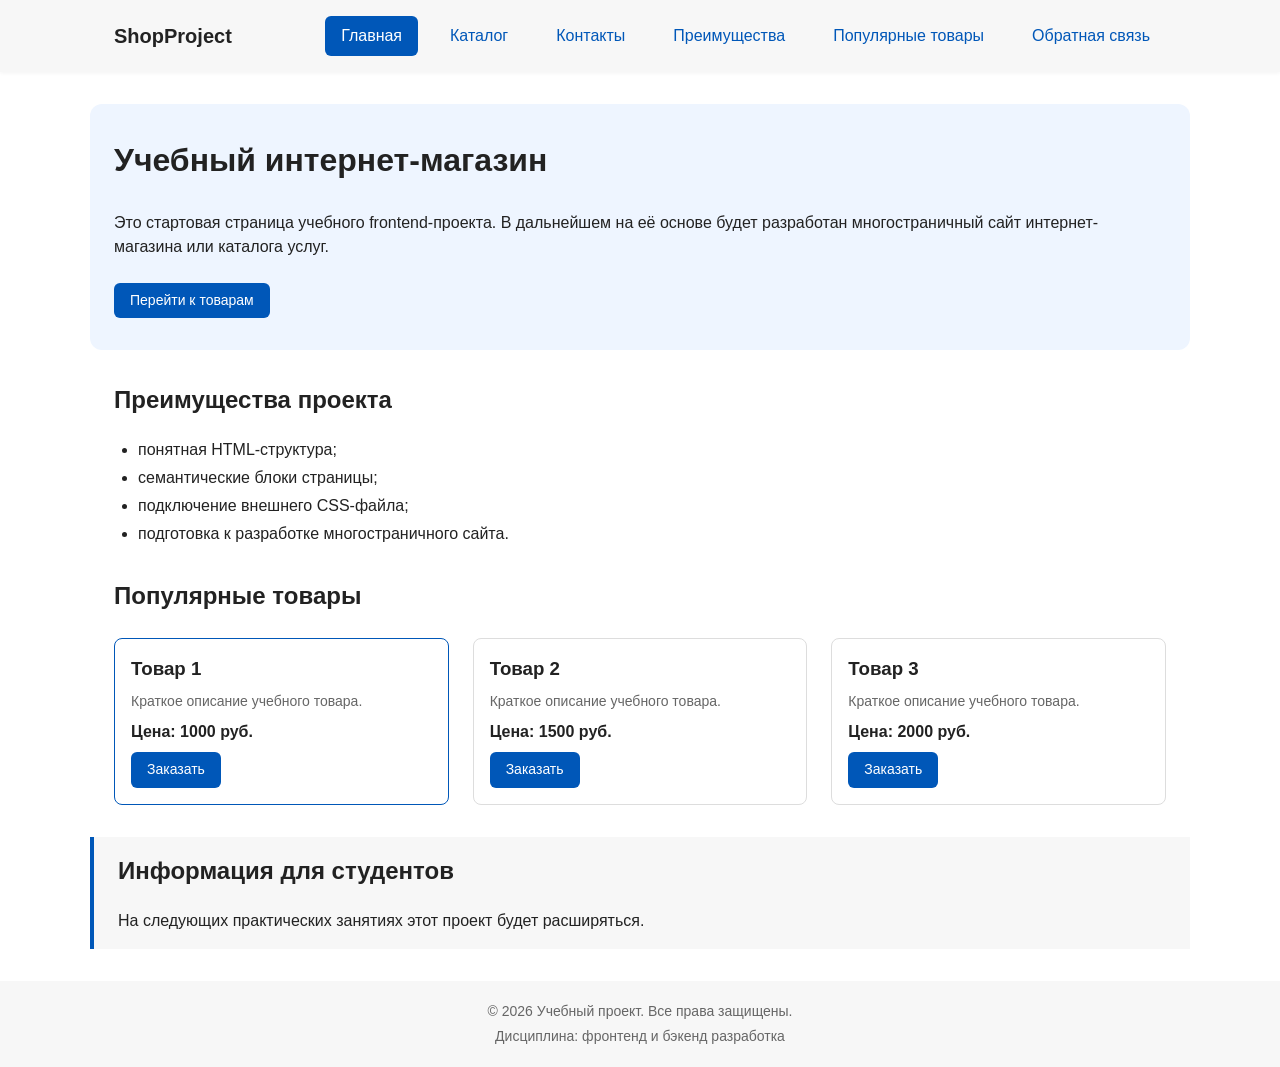
==== index.html @ bf5d5301 "refactor: apply BEM naming to CSS classes" ====
<!DOCTYPE html>
<html lang="ru">
<head>
  <meta charset="UTF-8">
  <meta name="viewport" content="width=device-width, initial-scale=1.0">
  <meta name="description" content="Учебный интернет-магазин: популярные товары, преимущества, контакты.">
  <title>ShopProject — Учебный интернет-магазин</title>
  <link rel="stylesheet" href="css/style.css">
  <script src="js/main.js" defer></script>
</head>
<body>

  <header class="site-header">
    <div class="site-header__inner">
      <a class="site-header__logo" href="index.html">ShopProject</a>
      <nav class="site-nav" aria-label="Основная навигация">
        <ul class="site-nav__list">
          <li class="site-nav__item"><a class="site-nav__link site-nav__link--active" href="index.html">Главная</a></li>
          <li class="site-nav__item"><a class="site-nav__link" href="catalog.html">Каталог</a></li>
          <li class="site-nav__item"><a class="site-nav__link" href="contacts.html">Контакты</a></li>
          <li class="site-nav__item"><a class="site-nav__link" href="index.html#advantages">Преимущества</a></li>
          <li class="site-nav__item"><a class="site-nav__link" href="index.html#popular">Популярные товары</a></li>
          <li class="site-nav__item"><a class="site-nav__link" href="index.html#contacts">Обратная связь</a></li>
        </ul>
      </nav>
    </div>
  </header>

  <main>

    <section class="hero">
      <h1 class="hero__title">Учебный интернет-магазин</h1>
      <p class="hero__text">
        Это стартовая страница учебного frontend-проекта.
        В дальнейшем на её основе будет разработан многостраничный
        сайт интернет-магазина или каталога услуг.
      </p>
      <a class="button button--primary" href="#popular">Перейти к товарам</a>
    </section>

    <section class="section" id="advantages">
      <h2 class="section__title">Преимущества проекта</h2>
      <ul class="advantages-list">
        <li class="advantages-list__item">понятная HTML-структура;</li>
        <li class="advantages-list__item">семантические блоки страницы;</li>
        <li class="advantages-list__item">подключение внешнего CSS-файла;</li>
        <li class="advantages-list__item">подготовка к разработке многостраничного сайта.</li>
      </ul>
    </section>

    <section class="section" id="popular">
      <h2 class="section__title">Популярные товары</h2>

      <div class="products-grid">

        <article class="product-card product-card--featured">
          <h3 class="product-card__title">Товар 1</h3>
          <p class="product-card__description">Краткое описание учебного товара.</p>
          <p class="product-card__price">Цена: 1000 руб.</p>
          <button class="button button--primary product-card__button" type="button" data-product="Товар 1">Заказать</button>
        </article>

        <article class="product-card">
          <h3 class="product-card__title">Товар 2</h3>
          <p class="product-card__description">Краткое описание учебного товара.</p>
          <p class="product-card__price">Цена: 1500 руб.</p>
          <button class="button button--primary product-card__button" type="button" data-product="Товар 2">Заказать</button>
        </article>

        <article class="product-card">
          <h3 class="product-card__title">Товар 3</h3>
          <p class="product-card__description">Краткое описание учебного товара.</p>
          <p class="product-card__price">Цена: 2000 руб.</p>
          <button class="button button--primary product-card__button" type="button" data-product="Товар 3">Заказать</button>
        </article>

      </div>
    </section>

    <aside class="aside-info">
      <h2 class="aside-info__title">Информация для студентов</h2>
      <p class="aside-info__text">
        На следующих практических занятиях этот проект будет расширяться.
      </p>
    </aside>

    <dialog class="order-dialog" id="order-dialog" aria-labelledby="order-dialog-title">
      <h2 class="order-dialog__title" id="order-dialog-title">Оформление заявки</h2>

      <form class="order-form" id="order-form" action="#" method="post" novalidate>
        <input id="selected-product" name="selected-product" type="hidden">

        <div class="order-form__field">
          <label class="order-form__label" for="order-name">Имя</label>
          <input class="order-form__input" id="order-name" name="name" type="text" placeholder="Введите ваше имя" minlength="2" autocomplete="given-name" required>
        </div>

        <div class="order-form__field">
          <label class="order-form__label" for="order-email">E-mail</label>
          <input class="order-form__input" id="order-email" name="email" type="email" placeholder="example@mail.ru" autocomplete="email" required>
        </div>

        <div class="order-form__field">
          <label class="order-form__label" for="order-phone">Телефон</label>
          <input class="order-form__input" id="order-phone" name="phone" type="tel" inputmode="tel" placeholder="+7 (900) 000-00-00" pattern="^\+7 \(\d{3}\) \d{3}-\d{2}-\d{2}$" required>
          <small class="order-form__hint">Формат: +7 (900) 000-00-00</small>
        </div>

        <div class="order-form__field">
          <label class="order-form__label" for="order-date">Дата связи</label>
          <input class="order-form__input" id="order-date" name="date" type="date">
        </div>

        <div class="order-form__field">
          <label class="order-form__label" for="order-topic">Тема заявки</label>
          <select class="order-form__select" id="order-topic" name="topic" required>
            <option value="">Выберите тему</option>
            <option value="product">Заказ товара</option>
            <option value="consultation">Консультация</option>
            <option value="delivery">Доставка</option>
          </select>
        </div>

        <div class="order-form__field">
          <label class="order-form__label" for="order-comment">Комментарий</label>
          <textarea class="order-form__textarea" id="order-comment" name="comment" rows="4" placeholder="Укажите дополнительную информацию"></textarea>
        </div>

        <div class="order-form__field order-form__field--checkbox">
          <label class="order-form__label order-form__label--checkbox">
            <input class="order-form__checkbox" id="order-agreement" name="agreement" type="checkbox" required>
            Я согласен на обработку данных
          </label>
        </div>

        <div class="order-form__actions">
          <button class="button button--secondary" type="button" id="close-order-dialog">Закрыть</button>
          <button class="button button--primary" type="submit">Отправить заявку</button>
        </div>
      </form>
    </dialog>

    <p class="success-message" id="success-message" hidden>
      Форма успешно отправлена!
    </p>

  </main>

  <footer class="site-footer" id="contacts">
    <p class="site-footer__text">&copy; 2026 Учебный проект. Все права защищены.</p>
    <p class="site-footer__text">Дисциплина: фронтенд и бэкенд разработка</p>
  </footer>

  <button class="scroll-top" id="scroll-top" type="button" aria-label="Наверх">↑</button>

</body>
</html>
---- css/style.css ----
:root {
  --color-bg: #ffffff;
  --color-text: #222222;
  --color-muted: #666666;
  --color-primary: #0057b8;
  --color-primary-dark: #003f86;
  --color-border: #dddddd;
  --color-surface: #f7f7f7;
  --color-surface-accent: #eef5ff;
  --color-danger: #b00020;
  --color-success: #168a2f;
  --color-success-bg: #eefaf0;
  --color-white: #ffffff;
  --space-xs: 4px;
  --space-sm: 8px;
  --space-md: 16px;
  --space-lg: 24px;
  --space-xl: 32px;
  --radius-sm: 6px;
  --radius-md: 8px;
  --radius-lg: 12px;
  --container-width: 1100px;
}

* {
  box-sizing: border-box;
}

html {
  scroll-behavior: smooth;
}

body {
  margin: 0;
  font-family: Arial, sans-serif;
  line-height: 1.5;
  color: var(--color-text);
  background-color: var(--color-bg);
}

a {
  color: var(--color-primary);
  transition: color 0.2s;
}

a:hover {
  color: var(--color-primary-dark);
}

a:focus-visible {
  outline: 2px solid var(--color-primary);
  outline-offset: 3px;
}

.button {
  display: inline-block;
  padding: var(--space-sm) var(--space-md);
  border: none;
  border-radius: var(--radius-sm);
  font: inherit;
  font-size: 14px;
  line-height: 1.4;
  text-decoration: none;
  cursor: pointer;
  transition: background-color 0.2s, color 0.2s, border-color 0.2s;
}

.button--primary {
  color: var(--color-white);
  background-color: var(--color-primary);
}

.button--primary:hover {
  background-color: var(--color-primary-dark);
  color: var(--color-white);
  text-decoration: none;
}

.button--secondary {
  color: var(--color-primary);
  background-color: transparent;
  border: 1px solid var(--color-primary);
}

.button--secondary:hover {
  color: var(--color-white);
  background-color: var(--color-primary);
}

.button:focus-visible {
  outline: 2px solid var(--color-primary);
  outline-offset: 3px;
}

.button:disabled,
.button--disabled {
  opacity: 0.6;
  cursor: not-allowed;
}

.site-header {
  position: sticky;
  top: 0;
  z-index: 50;
  background-color: var(--color-surface);
  box-shadow: 0 1px 4px rgba(0, 0, 0, 0.05);
}

.site-header__inner {
  max-width: var(--container-width);
  margin: 0 auto;
  padding: var(--space-md) var(--space-lg);
  display: flex;
  align-items: center;
  justify-content: space-between;
  flex-wrap: wrap;
  gap: var(--space-md);
}

.site-header__logo {
  font-weight: 700;
  font-size: 20px;
  color: var(--color-text);
  text-decoration: none;
}

.site-header__logo:hover {
  color: var(--color-primary);
  text-decoration: none;
}

.site-nav__list {
  display: flex;
  flex-wrap: wrap;
  justify-content: center;
  align-items: center;
  gap: var(--space-md);
  padding: 0;
  margin: 0;
  list-style: none;
}

.site-nav__item {
  margin: 0;
}

.site-nav__link {
  display: inline-block;
  padding: var(--space-sm) var(--space-md);
  color: var(--color-primary);
  text-decoration: none;
  border-radius: var(--radius-sm);
  transition: background-color 0.2s, color 0.2s;
}

.site-nav__link:hover {
  color: var(--color-white);
  background-color: var(--color-primary);
  text-decoration: none;
}

.site-nav__link:focus-visible {
  outline: 2px solid var(--color-primary);
  outline-offset: 3px;
}

.site-nav__link--active {
  color: var(--color-white);
  background-color: var(--color-primary);
}

.hero {
  max-width: var(--container-width);
  margin: var(--space-xl) auto;
  padding: var(--space-xl) var(--space-lg);
  background-color: var(--color-surface-accent);
  border-radius: var(--radius-lg);
}

.hero__title {
  margin-top: 0;
  font-size: 32px;
}

.hero__text {
  margin-bottom: var(--space-lg);
}

.section {
  max-width: var(--container-width);
  margin: 0 auto var(--space-xl);
  padding: 0 var(--space-lg);
}

.section__title {
  margin-top: 0;
}

.section__text {
  color: var(--color-muted);
}

.advantages-list {
  padding-left: var(--space-lg);
}

.advantages-list__item {
  margin-bottom: var(--space-xs);
}

.products-grid {
  display: grid;
  grid-template-columns: repeat(3, 1fr);
  gap: var(--space-lg);
  margin-top: var(--space-lg);
}

.product-card {
  position: relative;
  display: flex;
  flex-direction: column;
  gap: var(--space-sm);
  padding: var(--space-md);
  border: 1px solid var(--color-border);
  border-radius: var(--radius-md);
  background-color: var(--color-bg);
  transition: border-color 0.2s, box-shadow 0.2s;
}

.product-card:hover {
  border-color: var(--color-primary);
  box-shadow: 0 2px 8px rgba(0, 0, 0, 0.08);
}

.product-card--featured {
  border-color: var(--color-primary);
}

.product-card__title {
  margin: 0;
  color: var(--color-text);
}

.product-card__description {
  margin: 0;
  color: var(--color-muted);
  font-size: 14px;
}

.product-card__price {
  margin: 0;
  font-weight: 700;
  color: var(--color-text);
}

.product-card__button {
  margin-top: auto;
  align-self: flex-start;
}

.aside-info {
  max-width: var(--container-width);
  margin: 0 auto var(--space-xl);
  padding: var(--space-md) var(--space-lg);
  border-left: 4px solid var(--color-primary);
  background-color: var(--color-surface);
}

.aside-info__title {
  margin-top: 0;
}

.aside-info__text {
  margin-bottom: 0;
}

.site-footer {
  background-color: var(--color-surface);
  padding: var(--space-md) var(--space-lg);
  text-align: center;
  color: var(--color-muted);
  font-size: 14px;
}

.site-footer__text {
  margin: var(--space-xs) 0;
}

.breadcrumbs {
  max-width: var(--container-width);
  margin: var(--space-lg) auto var(--space-md);
  padding: 0 var(--space-lg);
  font-size: 14px;
  color: var(--color-muted);
}

.breadcrumbs__link {
  color: var(--color-primary);
  text-decoration: none;
}

.breadcrumbs__link:hover {
  text-decoration: underline;
}

.breadcrumbs__current::before {
  content: " / ";
  color: var(--color-muted);
}

:target {
  outline: 2px dashed var(--color-primary);
  outline-offset: 4px;
}

.catalog-layout {
  max-width: var(--container-width);
  margin: 0 auto var(--space-xl);
  padding: 0 var(--space-lg);
  display: grid;
  grid-template-columns: 260px 1fr;
  grid-template-areas: "filters products";
  gap: var(--space-lg);
}

.catalog-filters {
  grid-area: filters;
  padding: var(--space-md);
  border: 1px solid var(--color-border);
  border-radius: var(--radius-md);
  background-color: var(--color-surface);
  align-self: start;
  position: sticky;
  top: 100px;
}

.catalog-filters__title {
  margin-top: 0;
  font-size: 18px;
}

.catalog-products {
  grid-area: products;
}

.filters-form {
  display: grid;
  gap: var(--space-md);
}

.filters-form__group {
  margin: 0;
  padding: var(--space-md);
  border: 1px solid var(--color-border);
  border-radius: var(--radius-sm);
}

.filters-form__legend {
  font-weight: 700;
  padding: 0 var(--space-xs);
}

.filters-form__label {
  display: block;
  margin-bottom: var(--space-sm);
  font-size: 14px;
}

.filters-form input[type="number"] {
  width: 100%;
  padding: 8px 10px;
  margin-bottom: var(--space-sm);
  border: 1px solid var(--color-border);
  border-radius: var(--radius-sm);
  font: inherit;
}

.filters-form input[type="checkbox"] {
  margin-right: var(--space-xs);
}

.order-dialog {
  width: min(100% - 32px, 560px);
  padding: var(--space-lg);
  border: none;
  border-radius: var(--radius-lg);
}

.order-dialog::backdrop {
  background-color: rgba(0, 0, 0, 0.5);
}

.order-dialog__title {
  margin-top: 0;
}

.order-form__field {
  margin-bottom: var(--space-md);
}

.order-form__field--checkbox {
  margin-bottom: var(--space-md);
}

.order-form__label {
  display: block;
  margin-bottom: var(--space-xs);
  font-weight: 700;
  font-size: 14px;
}

.order-form__label--checkbox {
  display: inline-flex;
  align-items: center;
  gap: var(--space-sm);
  font-weight: 400;
  cursor: pointer;
}

.order-form__input,
.order-form__select,
.order-form__textarea {
  width: 100%;
  padding: 10px 12px;
  border: 1px solid var(--color-border);
  border-radius: var(--radius-sm);
  font: inherit;
  transition: border-color 0.2s;
}

.order-form__checkbox {
  width: auto;
  margin: 0;
}

.order-form__hint {
  display: block;
  margin-top: var(--space-xs);
  color: var(--color-muted);
  font-size: 12px;
}

.order-form__input:hover,
.order-form__select:hover,
.order-form__textarea:hover {
  border-color: var(--color-primary);
}

.order-form__input:focus-visible,
.order-form__select:focus-visible,
.order-form__textarea:focus-visible {
  outline: 2px solid var(--color-primary);
  outline-offset: 3px;
}

[aria-invalid="true"] {
  border-color: var(--color-danger);
}

.order-form__actions {
  display: flex;
  gap: var(--space-md);
  margin-top: var(--space-lg);
}

.success-message {
  max-width: var(--container-width);
  margin: var(--space-lg) auto;
  padding: var(--space-md);
  border-left: 4px solid var(--color-success);
  background-color: var(--color-success-bg);
}

.scroll-top {
  position: fixed;
  right: var(--space-lg);
  bottom: var(--space-lg);
  width: 48px;
  height: 48px;
  border-radius: 50%;
  border: none;
  background-color: var(--color-primary);
  color: var(--color-white);
  font-size: 20px;
  cursor: pointer;
  box-shadow: 0 4px 12px rgba(0, 0, 0, 0.15);
  z-index: 100;
  opacity: 0;
  pointer-events: none;
  transition: opacity 0.2s, background-color 0.2s;
}

.scroll-top--visible {
  opacity: 1;
  pointer-events: auto;
}

.scroll-top:hover {
  background-color: var(--color-primary-dark);
}
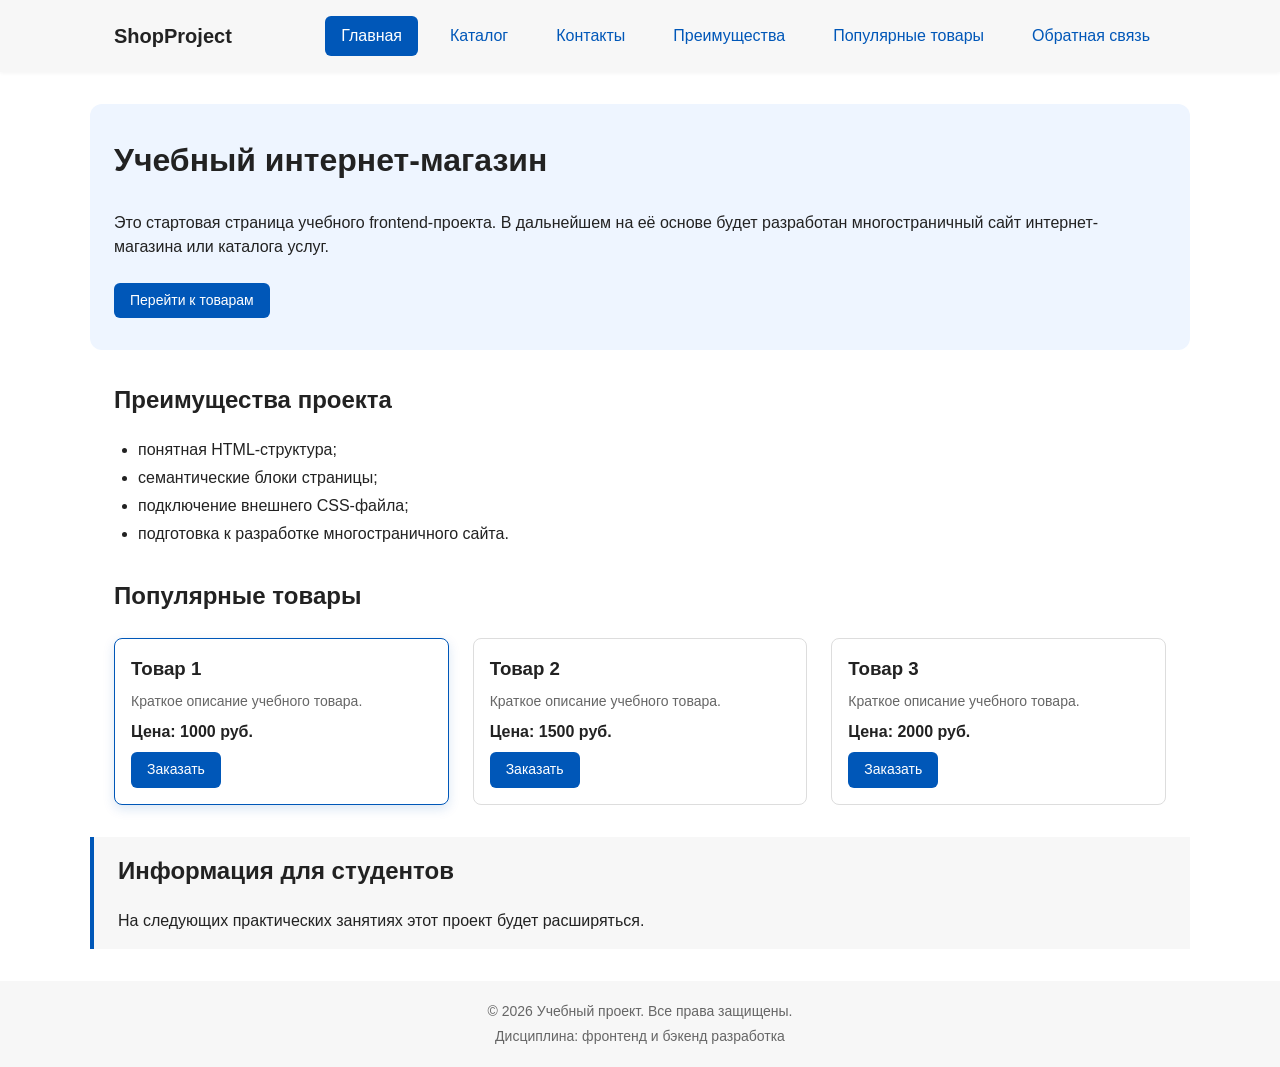
==== commit cb582063: "feat: add scroll-to-top button, sticky filters and BEM modifiers" ====
--- a/index.html
+++ b/index.html
@@ -149,9 +149,8 @@
   <footer class="site-footer" id="contacts">
     <p class="site-footer__text">&copy; 2026 Учебный проект. Все права защищены.</p>
     <p class="site-footer__text">Дисциплина: фронтенд и бэкенд разработка</p>
-  </footer>
+   </footer>
 
   <button class="scroll-top" id="scroll-top" type="button" aria-label="Наверх">↑</button>
 
-</body>
-</html>+</body>
--- a/css/style.css
+++ b/css/style.css
@@ -76,6 +76,11 @@
   text-decoration: none;
 }
 
+.button--primary:focus-visible {
+  outline: 2px solid var(--color-primary);
+  outline-offset: 3px;
+}
+
 .button--secondary {
   color: var(--color-primary);
   background-color: transparent;
@@ -87,7 +92,7 @@
   background-color: var(--color-primary);
 }
 
-.button:focus-visible {
+.button--secondary:focus-visible {
   outline: 2px solid var(--color-primary);
   outline-offset: 3px;
 }
@@ -234,6 +239,19 @@
 
 .product-card--featured {
   border-color: var(--color-primary);
+  box-shadow: 0 4px 12px rgba(0, 87, 184, 0.15);
+}
+
+.product-card--discount {
+  border-color: var(--color-danger);
+}
+
+.product-card--discount .product-card__price {
+  color: var(--color-danger);
+}
+
+.product-card--new {
+  border-color: var(--color-success);
 }
 
 .product-card__title {
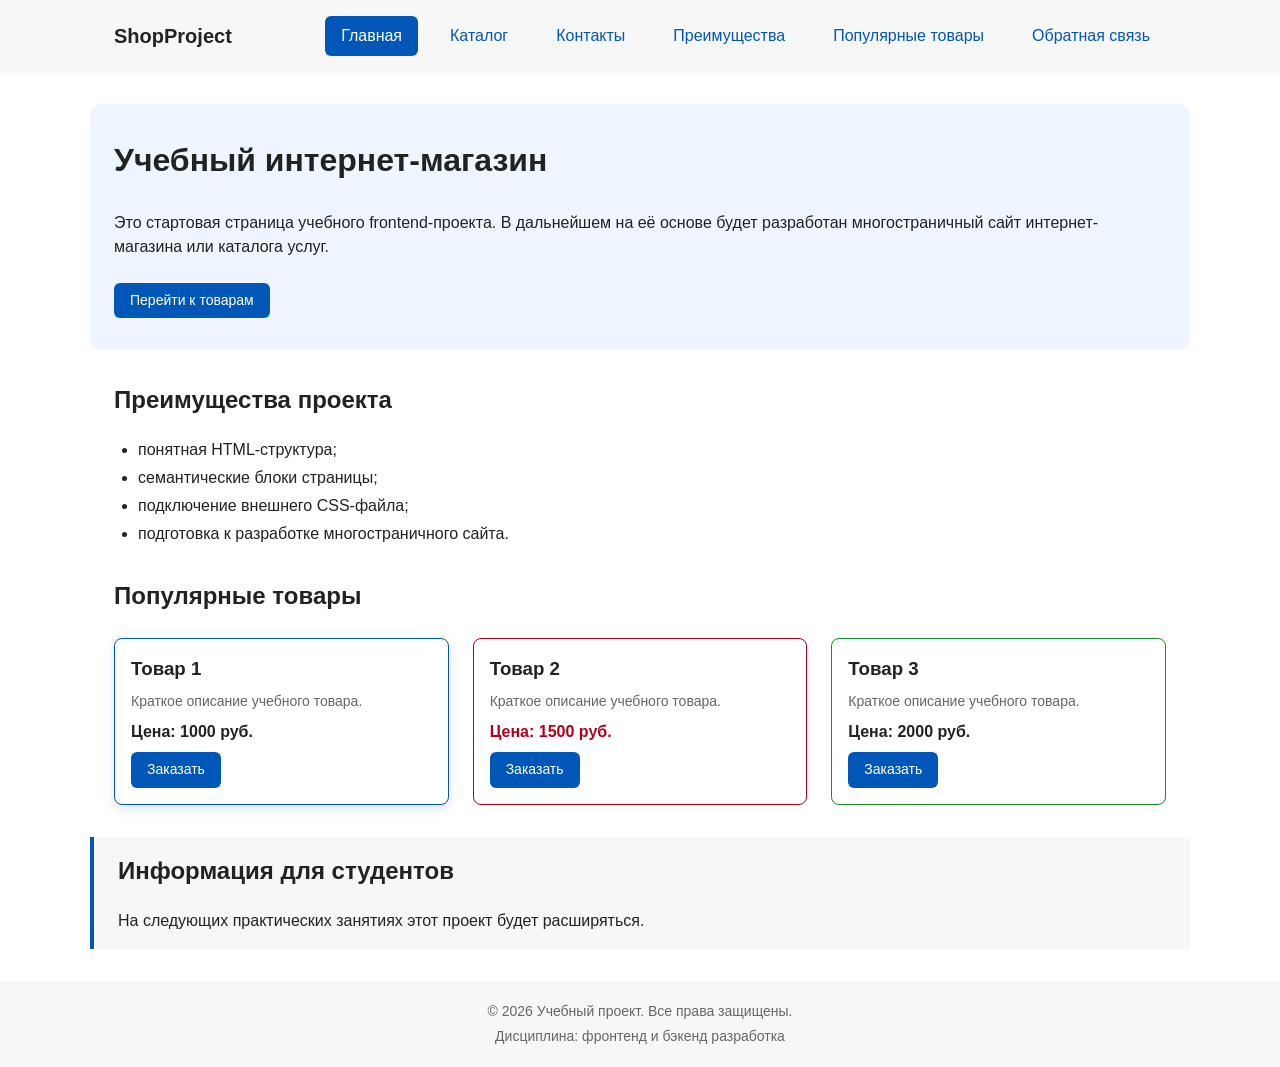
==== commit a8be2a99: "feat: add BEM modifiers for product cards" ====
--- a/index.html
+++ b/index.html
@@ -60,14 +60,14 @@
           <button class="button button--primary product-card__button" type="button" data-product="Товар 1">Заказать</button>
         </article>
 
-        <article class="product-card">
+        <article class="product-card product-card--discount">
           <h3 class="product-card__title">Товар 2</h3>
           <p class="product-card__description">Краткое описание учебного товара.</p>
           <p class="product-card__price">Цена: 1500 руб.</p>
           <button class="button button--primary product-card__button" type="button" data-product="Товар 2">Заказать</button>
         </article>
 
-        <article class="product-card">
+         <article class="product-card product-card--new">
           <h3 class="product-card__title">Товар 3</h3>
           <p class="product-card__description">Краткое описание учебного товара.</p>
           <p class="product-card__price">Цена: 2000 руб.</p>
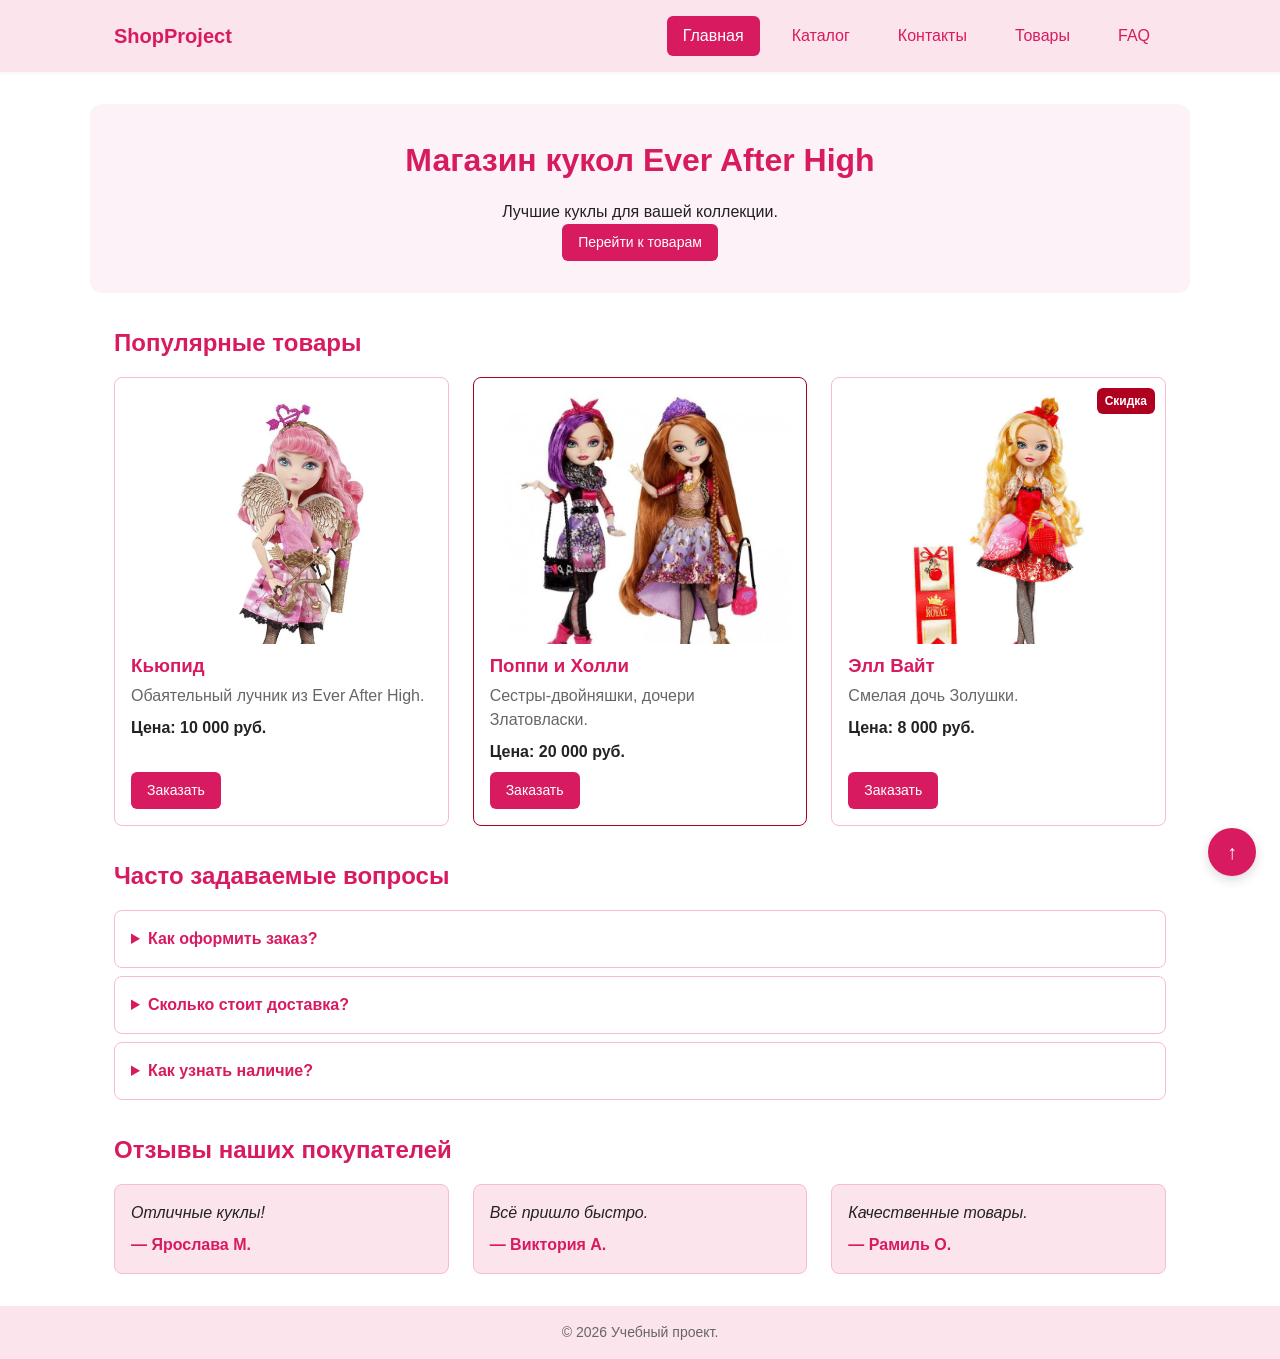
==== commit 8a4da2db: "feat: complete KR1 multipage site with FAQ, reviews and new pages" ====
--- a/index.html
+++ b/index.html
@@ -3,7 +3,7 @@
 <head>
   <meta charset="UTF-8">
   <meta name="viewport" content="width=device-width, initial-scale=1.0">
-  <meta name="description" content="Учебный интернет-магазин: популярные товары, преимущества, контакты.">
+  <meta name="description" content="Учебный интернет-магазин кукол Ever After High.">
   <title>ShopProject — Учебный интернет-магазин</title>
   <link rel="stylesheet" href="css/style.css">
   <script src="js/main.js" defer></script>
@@ -18,139 +18,129 @@
           <li class="site-nav__item"><a class="site-nav__link site-nav__link--active" href="index.html">Главная</a></li>
           <li class="site-nav__item"><a class="site-nav__link" href="catalog.html">Каталог</a></li>
           <li class="site-nav__item"><a class="site-nav__link" href="contacts.html">Контакты</a></li>
-          <li class="site-nav__item"><a class="site-nav__link" href="index.html#advantages">Преимущества</a></li>
-          <li class="site-nav__item"><a class="site-nav__link" href="index.html#popular">Популярные товары</a></li>
-          <li class="site-nav__item"><a class="site-nav__link" href="index.html#contacts">Обратная связь</a></li>
+          <li class="site-nav__item"><a class="site-nav__link" href="index.html#popular">Товары</a></li>
+          <li class="site-nav__item"><a class="site-nav__link" href="index.html#faq">FAQ</a></li>
         </ul>
       </nav>
     </div>
   </header>
 
   <main>
-
     <section class="hero">
-      <h1 class="hero__title">Учебный интернет-магазин</h1>
-      <p class="hero__text">
-        Это стартовая страница учебного frontend-проекта.
-        В дальнейшем на её основе будет разработан многостраничный
-        сайт интернет-магазина или каталога услуг.
-      </p>
+      <h1 class="hero__title">Магазин кукол Ever After High</h1>
+      <p class="hero__text">Лучшие куклы для вашей коллекции.</p>
       <a class="button button--primary" href="#popular">Перейти к товарам</a>
-    </section>
-
-    <section class="section" id="advantages">
-      <h2 class="section__title">Преимущества проекта</h2>
-      <ul class="advantages-list">
-        <li class="advantages-list__item">понятная HTML-структура;</li>
-        <li class="advantages-list__item">семантические блоки страницы;</li>
-        <li class="advantages-list__item">подключение внешнего CSS-файла;</li>
-        <li class="advantages-list__item">подготовка к разработке многостраничного сайта.</li>
-      </ul>
     </section>
 
     <section class="section" id="popular">
       <h2 class="section__title">Популярные товары</h2>
-
       <div class="products-grid">
-
+        
         <article class="product-card product-card--featured">
-          <h3 class="product-card__title">Товар 1</h3>
-          <p class="product-card__description">Краткое описание учебного товара.</p>
-          <p class="product-card__price">Цена: 1000 руб.</p>
-          <button class="button button--primary product-card__button" type="button" data-product="Товар 1">Заказать</button>
+          <img src="images/cupid.jpg" alt="Кьюпид" class="product-card__image">
+          <h3 class="product-card__title">Кьюпид</h3>
+          <p class="product-card__description">Обаятельный лучник из Ever After High.</p>
+          <p class="product-card__price">Цена: 10 000 руб.</p>
+          <button class="button button--primary product-card__button" type="button" data-product="Кьюпид">Заказать</button>
         </article>
 
         <article class="product-card product-card--discount">
-          <h3 class="product-card__title">Товар 2</h3>
-          <p class="product-card__description">Краткое описание учебного товара.</p>
-          <p class="product-card__price">Цена: 1500 руб.</p>
-          <button class="button button--primary product-card__button" type="button" data-product="Товар 2">Заказать</button>
+          <img src="images/poppy.jpg" alt="Поппи и Холли" class="product-card__image">
+          <h3 class="product-card__title">Поппи и Холли</h3>
+          <p class="product-card__description">Сестры-двойняшки, дочери Златовласки.</p>
+          <p class="product-card__price">Цена: 20 000 руб.</p>
+          <button class="button button--primary product-card__button" type="button" data-product="Поппи и Холли">Заказать</button>
         </article>
 
-         <article class="product-card product-card--new">
-          <h3 class="product-card__title">Товар 3</h3>
-          <p class="product-card__description">Краткое описание учебного товара.</p>
-          <p class="product-card__price">Цена: 2000 руб.</p>
-          <button class="button button--primary product-card__button" type="button" data-product="Товар 3">Заказать</button>
+        <article class="product-card product-card--new">
+          <img src="images/ell.jpg" alt="Элл Вайт" class="product-card__image">
+          <div class="product-card__badge">Скидка</div>
+          <h3 class="product-card__title">Элл Вайт</h3>
+          <p class="product-card__description">Смелая дочь Золушки.</p>
+          <p class="product-card__price">Цена: 8 000 руб.</p>
+          <button class="button button--primary product-card__button" type="button" data-product="Элл Вайт">Заказать</button>
         </article>
 
       </div>
     </section>
 
-    <aside class="aside-info">
-      <h2 class="aside-info__title">Информация для студентов</h2>
-      <p class="aside-info__text">
-        На следующих практических занятиях этот проект будет расширяться.
-      </p>
-    </aside>
+    <section class="section" id="faq">
+      <h2 class="section__title">Часто задаваемые вопросы</h2>
+      <details class="faq-item">
+        <summary class="faq-item__question">Как оформить заказ?</summary>
+        <p class="faq-item__answer">Нажмите «Заказать» на карточке и заполните форму.</p>
+      </details>
+      <details class="faq-item">
+        <summary class="faq-item__question">Сколько стоит доставка?</summary>
+        <p class="faq-item__answer">Зависит от вашего региона.</p>
+      </details>
+            <details class="faq-item">
+        <summary class="faq-item__question">Как узнать наличие?</summary>
+        <p class="faq-item__answer">Наличие уточняйте у менеджера.</p>
+      </details>
+    </section>
 
-    <dialog class="order-dialog" id="order-dialog" aria-labelledby="order-dialog-title">
+    <section class="section" id="reviews">
+      <h2 class="section__title">Отзывы наших покупателей</h2>
+      <div class="reviews-grid">
+        <article class="review-card">
+          <p class="review-card__text">Отличные куклы!</p>
+          <p class="review-card__author">— Ярослава М.</p>
+        </article>
+        <article class="review-card">
+          <p class="review-card__text">Всё пришло быстро.</p>
+          <p class="review-card__author">— Виктория А.</p>
+        </article>
+        <article class="review-card">
+          <p class="review-card__text">Качественные товары.</p>
+          <p class="review-card__author">— Рамиль О.</p>
+        </article>
+      </div>
+    </section>
+
+<dialog class="order-dialog" id="order-dialog" aria-labelledby="order-dialog-title">
       <h2 class="order-dialog__title" id="order-dialog-title">Оформление заявки</h2>
-
       <form class="order-form" id="order-form" action="#" method="post" novalidate>
         <input id="selected-product" name="selected-product" type="hidden">
-
+        
         <div class="order-form__field">
           <label class="order-form__label" for="order-name">Имя</label>
-          <input class="order-form__input" id="order-name" name="name" type="text" placeholder="Введите ваше имя" minlength="2" autocomplete="given-name" required>
+          <input class="order-form__input" id="order-name" name="name" type="text" placeholder="Введите ваше имя" required>
         </div>
-
+        
         <div class="order-form__field">
           <label class="order-form__label" for="order-email">E-mail</label>
-          <input class="order-form__input" id="order-email" name="email" type="email" placeholder="example@mail.ru" autocomplete="email" required>
+          <input class="order-form__input" id="order-email" name="email" type="email" placeholder="example@mail.ru" required>
         </div>
-
+        
         <div class="order-form__field">
           <label class="order-form__label" for="order-phone">Телефон</label>
-          <input class="order-form__input" id="order-phone" name="phone" type="tel" inputmode="tel" placeholder="+7 (900) 000-00-00" pattern="^\+7 \(\d{3}\) \d{3}-\d{2}-\d{2}$" required>
-          <small class="order-form__hint">Формат: +7 (900) 000-00-00</small>
+          <input class="order-form__input" id="order-phone" name="phone" type="tel" placeholder="+7 (900) 000-00-00" required>
         </div>
-
-        <div class="order-form__field">
-          <label class="order-form__label" for="order-date">Дата связи</label>
-          <input class="order-form__input" id="order-date" name="date" type="date">
-        </div>
-
+        
         <div class="order-form__field">
           <label class="order-form__label" for="order-topic">Тема заявки</label>
-          <select class="order-form__select" id="order-topic" name="topic" required>
+          <select class="order-form__input" id="order-topic" name="topic" required>
             <option value="">Выберите тему</option>
             <option value="product">Заказ товара</option>
             <option value="consultation">Консультация</option>
             <option value="delivery">Доставка</option>
           </select>
         </div>
-
-        <div class="order-form__field">
-          <label class="order-form__label" for="order-comment">Комментарий</label>
-          <textarea class="order-form__textarea" id="order-comment" name="comment" rows="4" placeholder="Укажите дополнительную информацию"></textarea>
-        </div>
-
-        <div class="order-form__field order-form__field--checkbox">
-          <label class="order-form__label order-form__label--checkbox">
-            <input class="order-form__checkbox" id="order-agreement" name="agreement" type="checkbox" required>
-            Я согласен на обработку данных
-          </label>
-        </div>
-
+        
         <div class="order-form__actions">
           <button class="button button--secondary" type="button" id="close-order-dialog">Закрыть</button>
-          <button class="button button--primary" type="submit">Отправить заявку</button>
+          <button class="button button--primary" type="submit">Отправить</button>
         </div>
       </form>
     </dialog>
-
-    <p class="success-message" id="success-message" hidden>
-      Форма успешно отправлена!
-    </p>
-
+    <p class="success-message" id="success-message" hidden>Форма успешно отправлена!</p>
   </main>
 
   <footer class="site-footer" id="contacts">
-    <p class="site-footer__text">&copy; 2026 Учебный проект. Все права защищены.</p>
-    <p class="site-footer__text">Дисциплина: фронтенд и бэкенд разработка</p>
-   </footer>
-
+    <p class="site-footer__text">&copy; 2026 Учебный проект.</p>
+  </footer>
+  
   <button class="scroll-top" id="scroll-top" type="button" aria-label="Наверх">↑</button>
-
-</body>+</body>
+</html>
--- a/css/style.css
+++ b/css/style.css
@@ -2,517 +2,432 @@
   --color-bg: #ffffff;
   --color-text: #222222;
   --color-muted: #666666;
-  --color-primary: #0057b8;
-  --color-primary-dark: #003f86;
-  --color-border: #dddddd;
-  --color-surface: #f7f7f7;
-  --color-surface-accent: #eef5ff;
+  --color-primary: #d81b60;
+  --color-primary-dark: #ad1457;
+  --color-border: #f8bbd0;
+  --color-surface: #fce4ec;
+  --color-surface-accent: #fdf2f8;
   --color-danger: #b00020;
   --color-success: #168a2f;
-  --color-success-bg: #eefaf0;
   --color-white: #ffffff;
+  
   --space-xs: 4px;
   --space-sm: 8px;
   --space-md: 16px;
   --space-lg: 24px;
   --space-xl: 32px;
+  
   --radius-sm: 6px;
   --radius-md: 8px;
   --radius-lg: 12px;
   --container-width: 1100px;
 }
 
-* {
-  box-sizing: border-box;
-}
-
-html {
-  scroll-behavior: smooth;
-}
-
-body {
+* { 
+  box-sizing: border-box; 
   margin: 0;
-  font-family: Arial, sans-serif;
-  line-height: 1.5;
-  color: var(--color-text);
-  background-color: var(--color-bg);
-}
-
-a {
-  color: var(--color-primary);
-  transition: color 0.2s;
-}
-
-a:hover {
-  color: var(--color-primary-dark);
-}
-
-a:focus-visible {
-  outline: 2px solid var(--color-primary);
-  outline-offset: 3px;
-}
-
-.button {
-  display: inline-block;
-  padding: var(--space-sm) var(--space-md);
-  border: none;
-  border-radius: var(--radius-sm);
-  font: inherit;
-  font-size: 14px;
-  line-height: 1.4;
-  text-decoration: none;
-  cursor: pointer;
-  transition: background-color 0.2s, color 0.2s, border-color 0.2s;
-}
-
-.button--primary {
-  color: var(--color-white);
-  background-color: var(--color-primary);
-}
-
-.button--primary:hover {
-  background-color: var(--color-primary-dark);
-  color: var(--color-white);
-  text-decoration: none;
-}
-
-.button--primary:focus-visible {
-  outline: 2px solid var(--color-primary);
-  outline-offset: 3px;
-}
-
-.button--secondary {
-  color: var(--color-primary);
-  background-color: transparent;
-  border: 1px solid var(--color-primary);
-}
-
-.button--secondary:hover {
-  color: var(--color-white);
-  background-color: var(--color-primary);
-}
-
-.button--secondary:focus-visible {
-  outline: 2px solid var(--color-primary);
-  outline-offset: 3px;
-}
-
-.button:disabled,
-.button--disabled {
-  opacity: 0.6;
-  cursor: not-allowed;
-}
-
-.site-header {
-  position: sticky;
-  top: 0;
-  z-index: 50;
-  background-color: var(--color-surface);
-  box-shadow: 0 1px 4px rgba(0, 0, 0, 0.05);
-}
-
-.site-header__inner {
-  max-width: var(--container-width);
-  margin: 0 auto;
-  padding: var(--space-md) var(--space-lg);
-  display: flex;
-  align-items: center;
-  justify-content: space-between;
-  flex-wrap: wrap;
-  gap: var(--space-md);
-}
-
-.site-header__logo {
-  font-weight: 700;
-  font-size: 20px;
-  color: var(--color-text);
-  text-decoration: none;
-}
-
-.site-header__logo:hover {
-  color: var(--color-primary);
-  text-decoration: none;
-}
-
-.site-nav__list {
-  display: flex;
-  flex-wrap: wrap;
-  justify-content: center;
-  align-items: center;
-  gap: var(--space-md);
   padding: 0;
-  margin: 0;
-  list-style: none;
-}
-
-.site-nav__item {
-  margin: 0;
-}
-
-.site-nav__link {
-  display: inline-block;
-  padding: var(--space-sm) var(--space-md);
-  color: var(--color-primary);
-  text-decoration: none;
-  border-radius: var(--radius-sm);
-  transition: background-color 0.2s, color 0.2s;
-}
-
-.site-nav__link:hover {
-  color: var(--color-white);
-  background-color: var(--color-primary);
-  text-decoration: none;
-}
-
-.site-nav__link:focus-visible {
-  outline: 2px solid var(--color-primary);
-  outline-offset: 3px;
-}
-
-.site-nav__link--active {
-  color: var(--color-white);
-  background-color: var(--color-primary);
-}
-
-.hero {
-  max-width: var(--container-width);
-  margin: var(--space-xl) auto;
-  padding: var(--space-xl) var(--space-lg);
-  background-color: var(--color-surface-accent);
-  border-radius: var(--radius-lg);
-}
-
-.hero__title {
-  margin-top: 0;
-  font-size: 32px;
-}
-
-.hero__text {
-  margin-bottom: var(--space-lg);
-}
-
-.section {
-  max-width: var(--container-width);
-  margin: 0 auto var(--space-xl);
-  padding: 0 var(--space-lg);
-}
-
-.section__title {
-  margin-top: 0;
-}
-
-.section__text {
+}
+
+html { 
+  scroll-behavior: smooth; 
+}
+
+body { 
+  font-family: Arial, sans-serif; 
+  line-height: 1.5; 
+  color: var(--color-text); 
+  background-color: var(--color-bg); 
+  box-sizing: border-box;
+}
+
+a { 
+  color: var(--color-primary); 
+  text-decoration: none; 
+  transition: 0.2s;
+}
+
+a:hover { 
+  color: var(--color-primary-dark); 
+}
+
+.button { 
+  display: inline-block; 
+  box-sizing: border-box;
+  padding: var(--space-sm) var(--space-md); 
+  border: none; 
+  border-radius: var(--radius-sm); 
+  font: inherit; 
+  font-size: 14px; 
+  cursor: pointer; 
+  text-align: center;
+  transition: 0.2s; 
+}
+
+.button--primary { 
+  color: var(--color-white); 
+  background-color: var(--color-primary); 
+}
+
+.button--primary:hover { 
+  background-color: var(--color-primary-dark); 
+}
+
+.button--secondary { 
+  color: var(--color-primary); 
+  background-color: transparent; 
+  border: 1px solid var(--color-primary); 
+}
+
+.button--secondary:hover { 
+  color: var(--color-white); 
+  background-color: var(--color-primary); 
+}
+
+.site-header { 
+  box-sizing: border-box;
+  position: sticky; 
+  top: 0; 
+  z-index: 50; 
+  background-color: var(--color-surface); 
+  box-shadow: 0 1px 4px rgba(0,0,0,0.05); 
+}
+
+.site-header__inner { 
+  box-sizing: border-box;
+  max-width: var(--container-width); 
+  margin: 0 auto; 
+  padding: var(--space-md) var(--space-lg); 
+  display: flex; 
+  align-items: center; 
+  justify-content: space-between; 
+  flex-wrap: wrap; 
+  gap: var(--space-md); 
+}
+
+.site-header__logo { 
+  font-weight: 700; 
+  font-size: 20px; 
+  color: var(--color-primary); 
+}
+
+.site-nav__list { 
+  box-sizing: border-box;
+  display: flex; 
+  flex-wrap: wrap; 
+  gap: var(--space-md); 
+  list-style: none; 
+}
+
+.site-nav__link { 
+  box-sizing: border-box;
+  display: inline-block; 
+  padding: var(--space-sm) var(--space-md); 
+  color: var(--color-primary); 
+  border-radius: var(--radius-sm); 
+}
+
+.site-nav__link:hover, 
+.site-nav__link--active { 
+  color: var(--color-white); 
+  background-color: var(--color-primary); 
+}
+
+.hero { 
+  box-sizing: border-box;
+  max-width: var(--container-width); 
+  margin: var(--space-xl) auto; 
+  padding: var(--space-xl) var(--space-lg); 
+  background-color: var(--color-surface-accent); 
+  border-radius: var(--radius-lg); 
+  text-align: center;
+}
+
+.hero__title { 
+  font-size: 32px; 
+  color: var(--color-primary); 
+  margin-bottom: var(--space-md);
+}
+
+.section { 
+  box-sizing: border-box;
+  max-width: var(--container-width); 
+  margin: 0 auto var(--space-xl); 
+  padding: 0 var(--space-lg); 
+}
+
+.section__title { 
+  color: var(--color-primary); 
+  margin-bottom: var(--space-md);
+}
+
+.products-grid { 
+  box-sizing: border-box;
+  display: grid; 
+  grid-template-columns: repeat(3, 1fr); 
+  gap: var(--space-lg); 
+}
+
+.product-card { 
+  box-sizing: border-box;
+  display: flex; 
+  flex-direction: column; 
+  padding: var(--space-md); 
+  border: 1px solid var(--color-border); 
+  border-radius: var(--radius-md); 
+  background-color: var(--color-bg); 
+  transition: 0.2s; 
+  position: relative;
+}
+
+.product-card:hover { 
+  border-color: var(--color-primary); 
+  box-shadow: 0 4px 12px rgba(216, 27, 96, 0.1); 
+}
+
+.product-card__image { 
+  box-sizing: border-box;
+  width: 100%; 
+  height: 250px; 
+  object-fit: cover; 
+  object-position: top; 
+  border-radius: var(--radius-sm); 
+  margin-bottom: var(--space-sm);
+}
+
+.product-card__title { 
+  color: var(--color-primary); 
+  margin-bottom: var(--space-xs);
+}
+
+.product-card__description {
   color: var(--color-muted);
-}
-
-.advantages-list {
-  padding-left: var(--space-lg);
-}
-
-.advantages-list__item {
-  margin-bottom: var(--space-xs);
-}
-
-.products-grid {
-  display: grid;
-  grid-template-columns: repeat(3, 1fr);
-  gap: var(--space-lg);
-  margin-top: var(--space-lg);
-}
-
-.product-card {
-  position: relative;
-  display: flex;
-  flex-direction: column;
-  gap: var(--space-sm);
-  padding: var(--space-md);
-  border: 1px solid var(--color-border);
-  border-radius: var(--radius-md);
-  background-color: var(--color-bg);
-  transition: border-color 0.2s, box-shadow 0.2s;
-}
-
-.product-card:hover {
-  border-color: var(--color-primary);
-  box-shadow: 0 2px 8px rgba(0, 0, 0, 0.08);
-}
-
-.product-card--featured {
-  border-color: var(--color-primary);
-  box-shadow: 0 4px 12px rgba(0, 87, 184, 0.15);
-}
-
-.product-card--discount {
-  border-color: var(--color-danger);
-}
-
-.product-card--discount .product-card__price {
-  color: var(--color-danger);
-}
-
-.product-card--new {
-  border-color: var(--color-success);
-}
-
-.product-card__title {
-  margin: 0;
-  color: var(--color-text);
-}
-
-.product-card__description {
-  margin: 0;
-  color: var(--color-muted);
-  font-size: 14px;
-}
-
-.product-card__price {
-  margin: 0;
-  font-weight: 700;
-  color: var(--color-text);
-}
-
-.product-card__button {
-  margin-top: auto;
-  align-self: flex-start;
-}
-
-.aside-info {
-  max-width: var(--container-width);
-  margin: 0 auto var(--space-xl);
-  padding: var(--space-md) var(--space-lg);
-  border-left: 4px solid var(--color-primary);
-  background-color: var(--color-surface);
-}
-
-.aside-info__title {
-  margin-top: 0;
-}
-
-.aside-info__text {
-  margin-bottom: 0;
-}
-
-.site-footer {
-  background-color: var(--color-surface);
-  padding: var(--space-md) var(--space-lg);
-  text-align: center;
-  color: var(--color-muted);
-  font-size: 14px;
-}
-
-.site-footer__text {
-  margin: var(--space-xs) 0;
-}
-
-.breadcrumbs {
-  max-width: var(--container-width);
-  margin: var(--space-lg) auto var(--space-md);
-  padding: 0 var(--space-lg);
-  font-size: 14px;
-  color: var(--color-muted);
-}
-
-.breadcrumbs__link {
-  color: var(--color-primary);
-  text-decoration: none;
-}
-
-.breadcrumbs__link:hover {
-  text-decoration: underline;
-}
-
-.breadcrumbs__current::before {
-  content: " / ";
-  color: var(--color-muted);
-}
-
-:target {
-  outline: 2px dashed var(--color-primary);
-  outline-offset: 4px;
-}
-
-.catalog-layout {
-  max-width: var(--container-width);
-  margin: 0 auto var(--space-xl);
-  padding: 0 var(--space-lg);
-  display: grid;
-  grid-template-columns: 260px 1fr;
-  grid-template-areas: "filters products";
-  gap: var(--space-lg);
-}
-
-.catalog-filters {
-  grid-area: filters;
-  padding: var(--space-md);
-  border: 1px solid var(--color-border);
-  border-radius: var(--radius-md);
-  background-color: var(--color-surface);
-  align-self: start;
-  position: sticky;
-  top: 100px;
-}
-
-.catalog-filters__title {
-  margin-top: 0;
-  font-size: 18px;
-}
-
-.catalog-products {
-  grid-area: products;
-}
-
-.filters-form {
-  display: grid;
-  gap: var(--space-md);
-}
-
-.filters-form__group {
-  margin: 0;
-  padding: var(--space-md);
-  border: 1px solid var(--color-border);
-  border-radius: var(--radius-sm);
-}
-
-.filters-form__legend {
-  font-weight: 700;
-  padding: 0 var(--space-xs);
-}
-
-.filters-form__label {
-  display: block;
   margin-bottom: var(--space-sm);
-  font-size: 14px;
-}
-
-.filters-form input[type="number"] {
-  width: 100%;
-  padding: 8px 10px;
+}
+
+.product-card__price { 
+  font-weight: 700; 
   margin-bottom: var(--space-sm);
-  border: 1px solid var(--color-border);
-  border-radius: var(--radius-sm);
-  font: inherit;
-}
-
-.filters-form input[type="checkbox"] {
-  margin-right: var(--space-xs);
-}
-
-.order-dialog {
-  width: min(100% - 32px, 560px);
-  padding: var(--space-lg);
-  border: none;
-  border-radius: var(--radius-lg);
-}
-
-.order-dialog::backdrop {
-  background-color: rgba(0, 0, 0, 0.5);
-}
-
-.order-dialog__title {
-  margin-top: 0;
-}
-
-.order-form__field {
+}
+
+.product-card__button { 
+  margin-top: auto; 
+  align-self: flex-start; 
+}
+
+.product-card--discount { 
+  border-color: var(--color-danger); 
+}
+
+.product-card__badge { 
+  box-sizing: border-box;
+  position: absolute; 
+  top: 10px; 
+  right: 10px; 
+  background-color: var(--color-danger); 
+  color: var(--color-white); 
+  padding: 4px 8px; 
+  font-size: 12px; 
+  font-weight: bold; 
+  border-radius: var(--radius-sm); 
+  z-index: 2; 
+}
+
+.faq-item { 
+  box-sizing: border-box;
+  margin-bottom: var(--space-sm); 
+  padding: var(--space-md); 
+  border: 1px solid var(--color-border); 
+  border-radius: var(--radius-md); 
+}
+
+.faq-item__question { 
+  font-weight: 700; 
+  cursor: pointer; 
+  color: var(--color-primary); 
+}
+
+.faq-item__answer { 
+  margin-top: var(--space-sm); 
+  color: var(--color-muted); 
+}
+
+.reviews-grid { 
+  box-sizing: border-box;
+  display: grid; 
+  grid-template-columns: repeat(3, 1fr); 
+  gap: var(--space-lg); 
+}
+
+.review-card { 
+  box-sizing: border-box;
+  padding: var(--space-md); 
+  border: 1px solid var(--color-border); 
+  border-radius: var(--radius-md); 
+  background-color: var(--color-surface); 
+}
+
+.review-card__text { 
+  font-style: italic; 
+  margin-bottom: var(--space-sm); 
+}
+
+.review-card__author { 
+  font-weight: 700; 
+  color: var(--color-primary); 
+}
+
+.breadcrumbs { 
+  box-sizing: border-box;
+  max-width: var(--container-width); 
+  margin: var(--space-lg) auto var(--space-md); 
+  padding: 0 var(--space-lg); 
+  font-size: 14px; 
+  color: var(--color-muted); 
+}
+
+.breadcrumbs__current::before { 
+  content: " / "; 
+}
+
+.catalog-layout { 
+  box-sizing: border-box;
+  max-width: var(--container-width); 
+  margin: 0 auto var(--space-xl); 
+  padding: 0 var(--space-lg); 
+  display: grid; 
+  grid-template-columns: 260px 1fr; 
+  gap: var(--space-lg); 
+  align-items: start; 
+}
+
+.catalog-filters { 
+  box-sizing: border-box;
+  padding: var(--space-md); 
+  border: 1px solid var(--color-border); 
+  border-radius: var(--radius-md); 
+  background-color: var(--color-surface); 
+  position: sticky; 
+  top: 100px; 
+}
+
+.catalog-filters__title { 
+  font-size: 18px; 
+  color: var(--color-primary); 
   margin-bottom: var(--space-md);
 }
 
-.order-form__field--checkbox {
-  margin-bottom: var(--space-md);
-}
-
-.order-form__label {
-  display: block;
-  margin-bottom: var(--space-xs);
-  font-weight: 700;
-  font-size: 14px;
-}
-
-.order-form__label--checkbox {
-  display: inline-flex;
-  align-items: center;
-  gap: var(--space-sm);
-  font-weight: 400;
-  cursor: pointer;
-}
-
-.order-form__input,
-.order-form__select,
-.order-form__textarea {
-  width: 100%;
-  padding: 10px 12px;
-  border: 1px solid var(--color-border);
-  border-radius: var(--radius-sm);
-  font: inherit;
-  transition: border-color 0.2s;
-}
-
-.order-form__checkbox {
-  width: auto;
-  margin: 0;
-}
-
-.order-form__hint {
-  display: block;
-  margin-top: var(--space-xs);
-  color: var(--color-muted);
-  font-size: 12px;
-}
-
-.order-form__input:hover,
-.order-form__select:hover,
-.order-form__textarea:hover {
-  border-color: var(--color-primary);
-}
-
-.order-form__input:focus-visible,
-.order-form__select:focus-visible,
-.order-form__textarea:focus-visible {
-  outline: 2px solid var(--color-primary);
-  outline-offset: 3px;
-}
-
-[aria-invalid="true"] {
-  border-color: var(--color-danger);
-}
-
-.order-form__actions {
-  display: flex;
-  gap: var(--space-md);
-  margin-top: var(--space-lg);
-}
-
-.success-message {
-  max-width: var(--container-width);
-  margin: var(--space-lg) auto;
-  padding: var(--space-md);
-  border-left: 4px solid var(--color-success);
-  background-color: var(--color-success-bg);
-}
-
-.scroll-top {
-  position: fixed;
-  right: var(--space-lg);
-  bottom: var(--space-lg);
-  width: 48px;
-  height: 48px;
-  border-radius: 50%;
-  border: none;
-  background-color: var(--color-primary);
-  color: var(--color-white);
-  font-size: 20px;
-  cursor: pointer;
-  box-shadow: 0 4px 12px rgba(0, 0, 0, 0.15);
-  z-index: 100;
-  opacity: 0;
-  pointer-events: none;
-  transition: opacity 0.2s, background-color 0.2s;
-}
-
-.scroll-top--visible {
-  opacity: 1;
-  pointer-events: auto;
-}
-
-.scroll-top:hover {
-  background-color: var(--color-primary-dark);
+.filters-form { 
+  box-sizing: border-box;
+  display: grid; 
+  gap: var(--space-md); 
+}
+
+.filters-form__group { 
+  box-sizing: border-box;
+  padding: var(--space-md); 
+  border: 1px solid var(--color-border); 
+  border-radius: var(--radius-sm); 
+}
+
+.filters-form__legend { 
+  font-weight: 700; 
+  padding: 0 var(--space-xs); 
+  color: var(--color-primary); 
+}
+
+.filters-form__label { 
+  box-sizing: border-box;
+  display: block; 
+  margin-bottom: var(--space-sm); 
+  font-size: 14px; 
+}
+
+.filters-form input[type="number"] { 
+  box-sizing: border-box;
+  width: 100%; 
+  padding: 8px; 
+  margin-bottom: var(--space-sm); 
+  border: 1px solid var(--color-border); 
+  border-radius: var(--radius-sm); 
+}
+
+.order-dialog { 
+  box-sizing: border-box;
+  width: min(100% - 32px, 560px); 
+  padding: var(--space-lg); 
+  border: none; 
+  border-radius: var(--radius-lg); 
+}
+
+.order-dialog::backdrop { 
+  background-color: rgba(0,0,0,0.5); 
+}
+
+.order-form__field { 
+  box-sizing: border-box;
+  margin-bottom: var(--space-md); 
+}
+
+.order-form__label { 
+  box-sizing: border-box;
+  display: block; 
+  margin-bottom: var(--space-xs); 
+  font-weight: 700; 
+  color: var(--color-primary); 
+}
+
+.order-form__input { 
+  box-sizing: border-box;
+  width: 100%; 
+  padding: 10px; 
+  border: 1px solid var(--color-border); 
+  border-radius: var(--radius-sm); 
+  font: inherit; 
+}
+
+.order-form__actions { 
+  box-sizing: border-box;
+  display: flex; 
+  gap: var(--space-md); 
+  margin-top: var(--space-lg); 
+}
+
+.success-message { 
+  box-sizing: border-box;
+  max-width: var(--container-width); 
+  margin: var(--space-lg) auto; 
+  padding: var(--space-md); 
+  border-left: 4px solid var(--color-success); 
+  background-color: #eefaf0; 
+}
+
+.site-footer { 
+  box-sizing: border-box;
+  background-color: var(--color-surface); 
+  padding: var(--space-md); 
+  text-align: center; 
+  color: var(--color-muted); 
+  font-size: 14px; 
+}
+
+.scroll-top { 
+  box-sizing: border-box;
+  position: fixed; 
+  right: var(--space-lg); 
+  bottom: var(--space-lg); 
+  width: 48px; 
+  height: 48px; 
+  border-radius: 50%; 
+  border: none; 
+  background-color: var(--color-primary); 
+  color: var(--color-white); 
+  font-size: 20px; 
+  cursor: pointer; 
+  z-index: 999; 
+  box-shadow: 0 4px 12px rgba(0,0,0,0.15); 
+}
+
+.scroll-top:hover { 
+  background-color: var(--color-primary-dark); 
 }
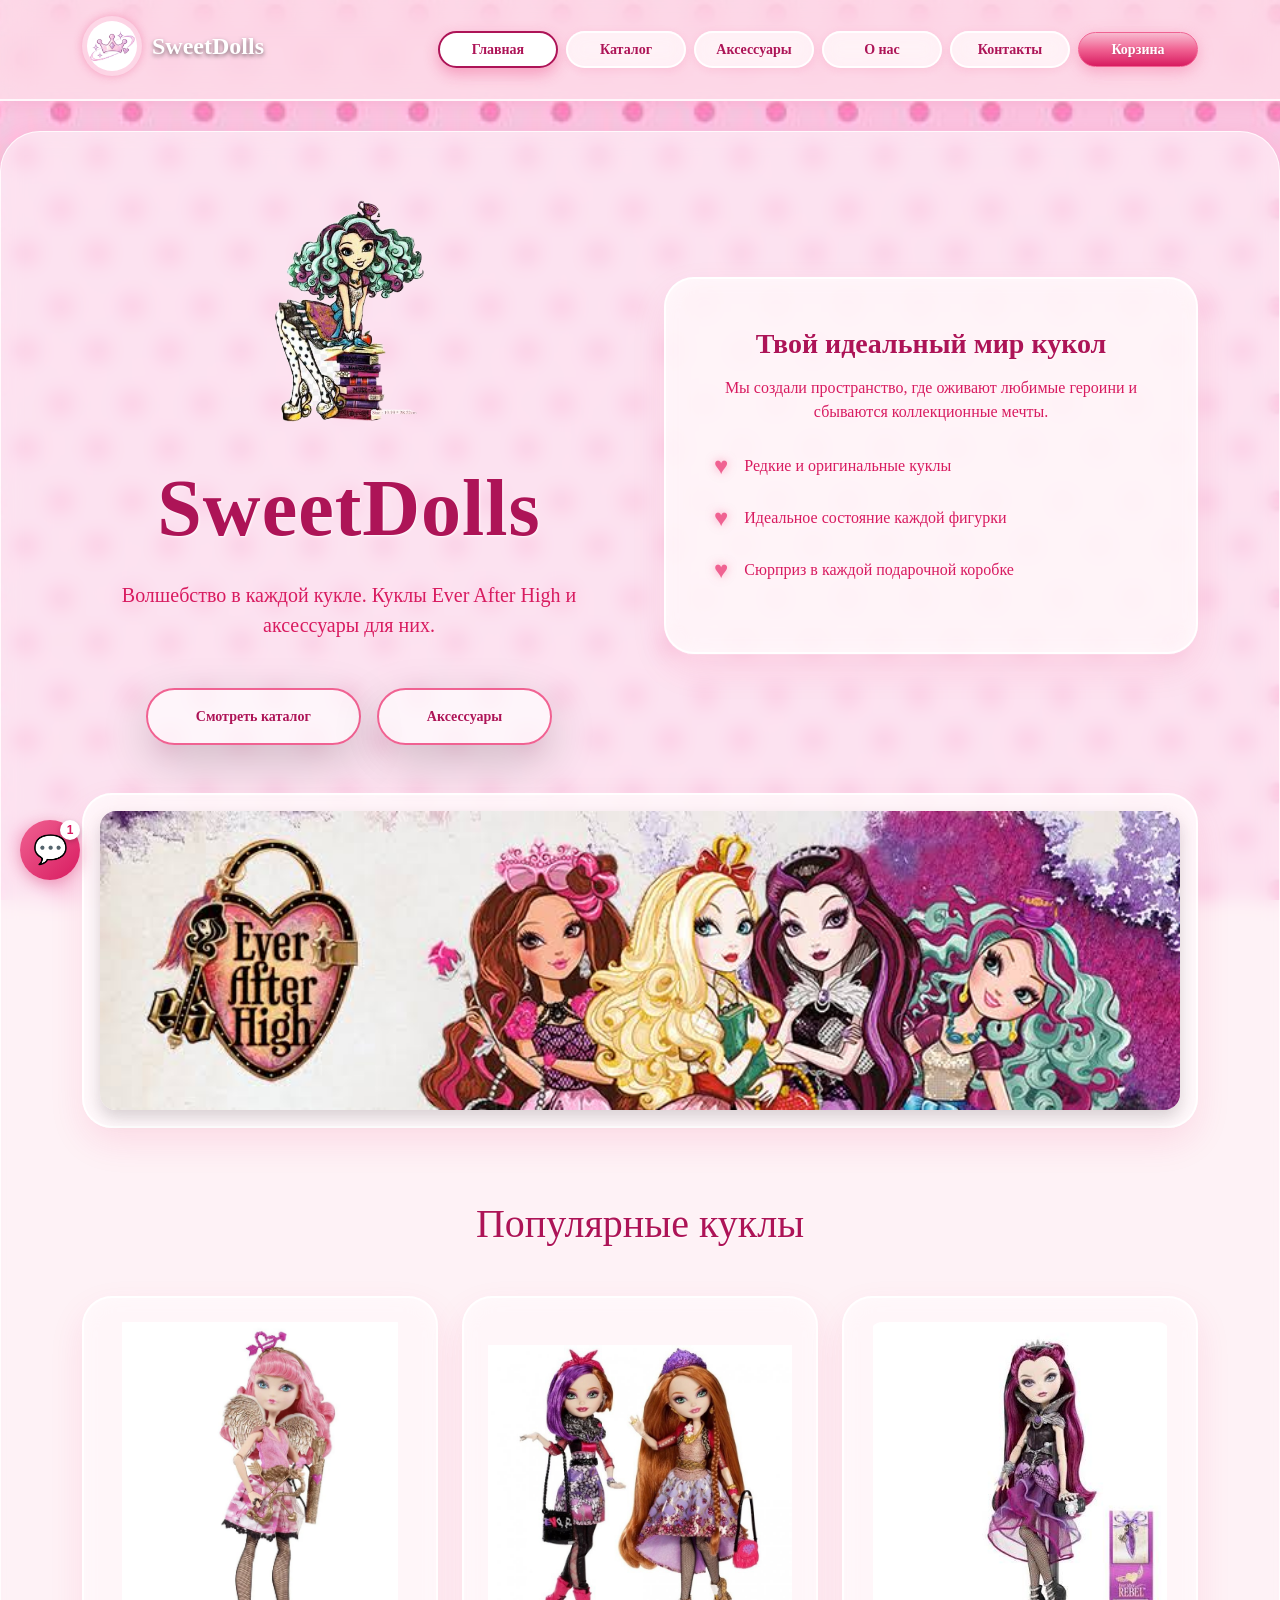
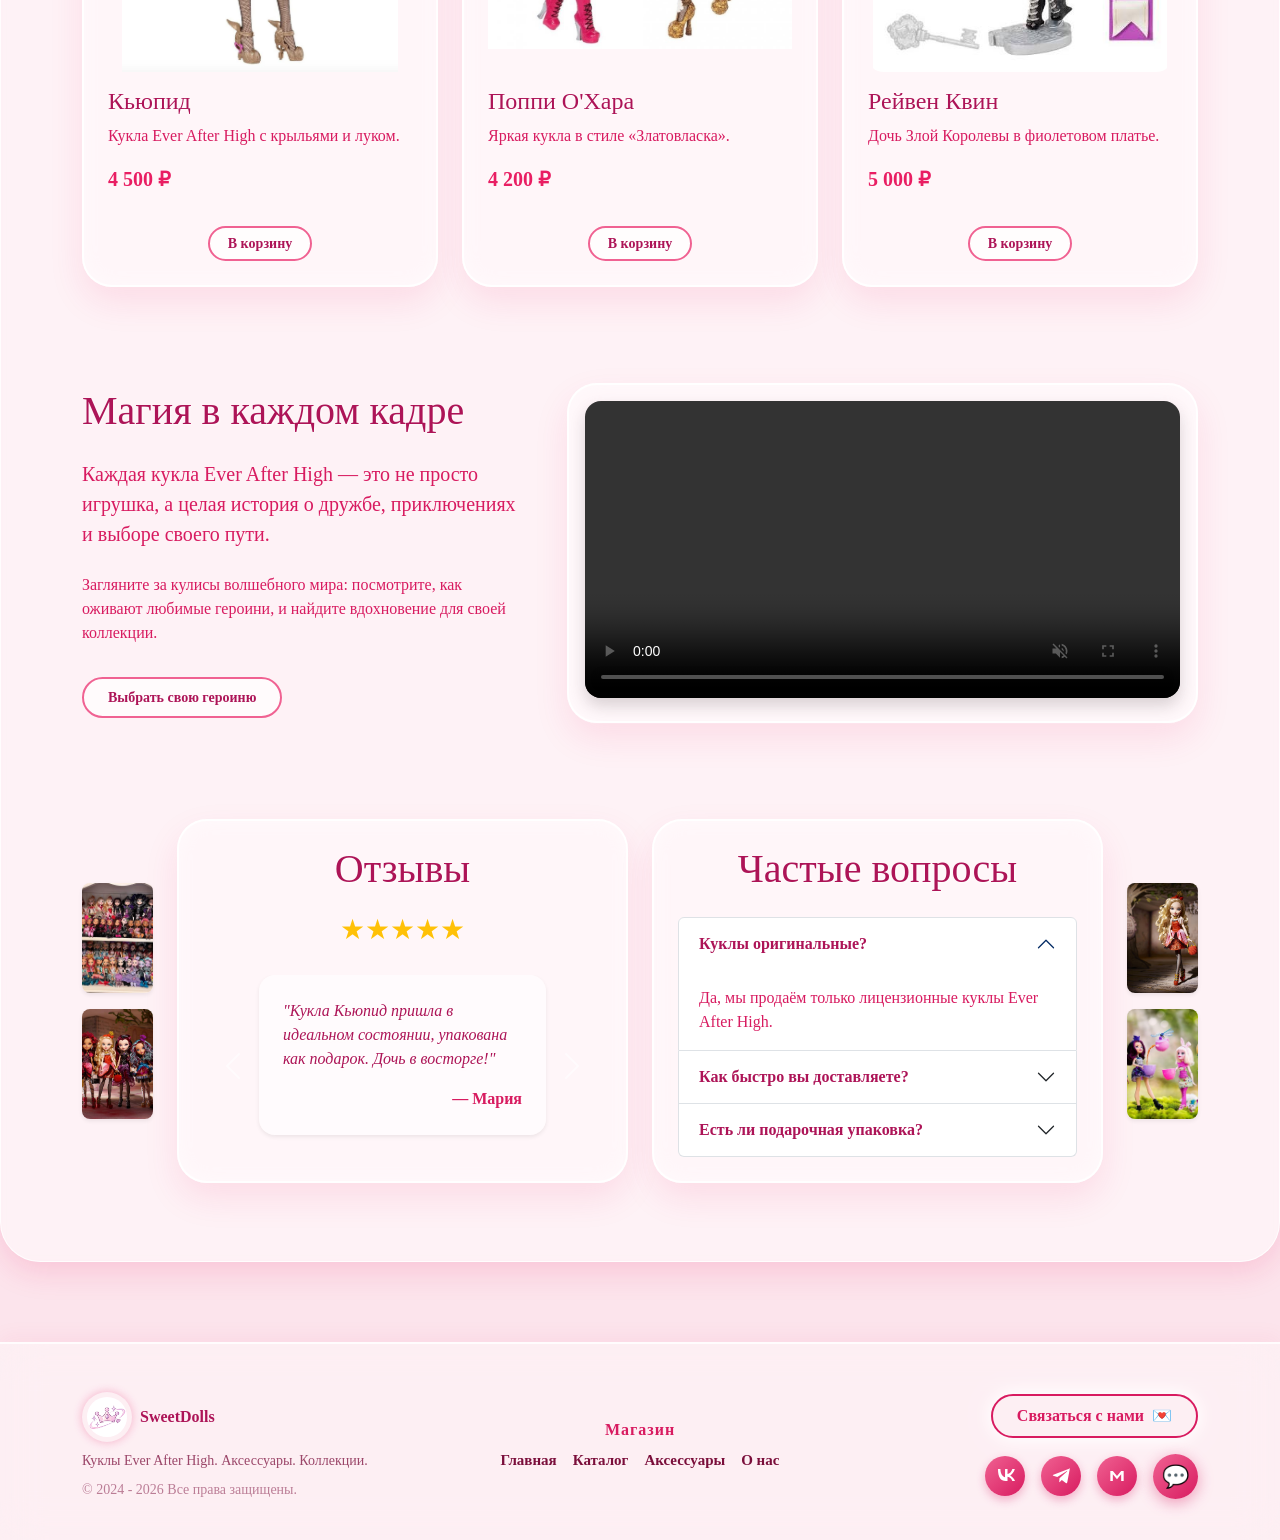
==== commit 1fb404f4: "First commit" ====
--- a/index.html
+++ b/index.html
@@ -3,144 +3,273 @@
 <head>
   <meta charset="UTF-8">
   <meta name="viewport" content="width=device-width, initial-scale=1.0">
-  <meta name="description" content="Учебный интернет-магазин кукол Ever After High.">
-  <title>ShopProject — Учебный интернет-магазин</title>
+  <title>SweetDolls — Кукольный интернет-магазин</title>
+  <link href="https://cdn.jsdelivr.net/npm/bootstrap@5.3.3/dist/css/bootstrap.min.css" rel="stylesheet">
   <link rel="stylesheet" href="css/style.css">
-  <script src="js/main.js" defer></script>
 </head>
 <body>
 
-  <header class="site-header">
-    <div class="site-header__inner">
-      <a class="site-header__logo" href="index.html">ShopProject</a>
-      <nav class="site-nav" aria-label="Основная навигация">
-        <ul class="site-nav__list">
-          <li class="site-nav__item"><a class="site-nav__link site-nav__link--active" href="index.html">Главная</a></li>
-          <li class="site-nav__item"><a class="site-nav__link" href="catalog.html">Каталог</a></li>
-          <li class="site-nav__item"><a class="site-nav__link" href="contacts.html">Контакты</a></li>
-          <li class="site-nav__item"><a class="site-nav__link" href="index.html#popular">Товары</a></li>
-          <li class="site-nav__item"><a class="site-nav__link" href="index.html#faq">FAQ</a></li>
-        </ul>
-      </nav>
+  <header class="glass-header py-3">
+    <div class="container">
+      <div class="row align-items-center">
+        <div class="col-6 col-md-3">
+          <a class="navbar-brand fw-bold text-white fs-4" href="index.html" style="text-shadow: 0 2px 4px rgba(0,0,0,0.5); display: inline-flex; align-items: center; gap: 10px;">
+            <img src="images/logo.png" alt="Логотип" style="height: 60px; width: 60px; object-fit: contain;">SweetDolls
+          </a>
+        </div>
+        <div class="col-6 col-md-9 text-end d-flex align-items-center justify-content-end gap-2">
+          <a href="index.html" class="btn btn-glass active d-none d-lg-inline-flex">Главная</a>
+          <a href="catalog.html" class="btn btn-glass d-none d-lg-inline-flex">Каталог</a>
+          <a href="accessories.html" class="btn btn-glass d-none d-lg-inline-flex">Аксессуары</a>
+          <a href="about.html" class="btn btn-glass d-none d-lg-inline-flex">О нас</a>
+          <a href="contacts.html" class="btn btn-glass d-none d-lg-inline-flex">Контакты</a>
+          <a href="#" class="btn btn-aero" data-bs-toggle="modal" data-bs-target="#cartModal">Корзина</a>
+        </div>
+      </div>
     </div>
   </header>
 
   <main>
-    <section class="hero">
-      <h1 class="hero__title">Магазин кукол Ever After High</h1>
-      <p class="hero__text">Лучшие куклы для вашей коллекции.</p>
-      <a class="button button--primary" href="#popular">Перейти к товарам</a>
-    </section>
-
-    <section class="section" id="popular">
-      <h2 class="section__title">Популярные товары</h2>
-      <div class="products-grid">
-        
-        <article class="product-card product-card--featured">
-          <img src="images/cupid.jpg" alt="Кьюпид" class="product-card__image">
-          <h3 class="product-card__title">Кьюпид</h3>
-          <p class="product-card__description">Обаятельный лучник из Ever After High.</p>
-          <p class="product-card__price">Цена: 10 000 руб.</p>
-          <button class="button button--primary product-card__button" type="button" data-product="Кьюпид">Заказать</button>
-        </article>
-
-        <article class="product-card product-card--discount">
-          <img src="images/poppy.jpg" alt="Поппи и Холли" class="product-card__image">
-          <h3 class="product-card__title">Поппи и Холли</h3>
-          <p class="product-card__description">Сестры-двойняшки, дочери Златовласки.</p>
-          <p class="product-card__price">Цена: 20 000 руб.</p>
-          <button class="button button--primary product-card__button" type="button" data-product="Поппи и Холли">Заказать</button>
-        </article>
-
-        <article class="product-card product-card--new">
-          <img src="images/ell.jpg" alt="Элл Вайт" class="product-card__image">
-          <div class="product-card__badge">Скидка</div>
-          <h3 class="product-card__title">Элл Вайт</h3>
-          <p class="product-card__description">Смелая дочь Золушки.</p>
-          <p class="product-card__price">Цена: 8 000 руб.</p>
-          <button class="button button--primary product-card__button" type="button" data-product="Элл Вайт">Заказать</button>
-        </article>
-
-      </div>
-    </section>
-
-    <section class="section" id="faq">
-      <h2 class="section__title">Часто задаваемые вопросы</h2>
-      <details class="faq-item">
-        <summary class="faq-item__question">Как оформить заказ?</summary>
-        <p class="faq-item__answer">Нажмите «Заказать» на карточке и заполните форму.</p>
-      </details>
-      <details class="faq-item">
-        <summary class="faq-item__question">Сколько стоит доставка?</summary>
-        <p class="faq-item__answer">Зависит от вашего региона.</p>
-      </details>
-            <details class="faq-item">
-        <summary class="faq-item__question">Как узнать наличие?</summary>
-        <p class="faq-item__answer">Наличие уточняйте у менеджера.</p>
-      </details>
-    </section>
-
-    <section class="section" id="reviews">
-      <h2 class="section__title">Отзывы наших покупателей</h2>
-      <div class="reviews-grid">
-        <article class="review-card">
-          <p class="review-card__text">Отличные куклы!</p>
-          <p class="review-card__author">— Ярослава М.</p>
-        </article>
-        <article class="review-card">
-          <p class="review-card__text">Всё пришло быстро.</p>
-          <p class="review-card__author">— Виктория А.</p>
-        </article>
-        <article class="review-card">
-          <p class="review-card__text">Качественные товары.</p>
-          <p class="review-card__author">— Рамиль О.</p>
-        </article>
-      </div>
-    </section>
-
-<dialog class="order-dialog" id="order-dialog" aria-labelledby="order-dialog-title">
-      <h2 class="order-dialog__title" id="order-dialog-title">Оформление заявки</h2>
-      <form class="order-form" id="order-form" action="#" method="post" novalidate>
-        <input id="selected-product" name="selected-product" type="hidden">
-        
-        <div class="order-form__field">
-          <label class="order-form__label" for="order-name">Имя</label>
-          <input class="order-form__input" id="order-name" name="name" type="text" placeholder="Введите ваше имя" required>
-        </div>
-        
-        <div class="order-form__field">
-          <label class="order-form__label" for="order-email">E-mail</label>
-          <input class="order-form__input" id="order-email" name="email" type="email" placeholder="example@mail.ru" required>
-        </div>
-        
-        <div class="order-form__field">
-          <label class="order-form__label" for="order-phone">Телефон</label>
-          <input class="order-form__input" id="order-phone" name="phone" type="tel" placeholder="+7 (900) 000-00-00" required>
-        </div>
-        
-        <div class="order-form__field">
-          <label class="order-form__label" for="order-topic">Тема заявки</label>
-          <select class="order-form__input" id="order-topic" name="topic" required>
-            <option value="">Выберите тему</option>
-            <option value="product">Заказ товара</option>
-            <option value="consultation">Консультация</option>
-            <option value="delivery">Доставка</option>
-          </select>
-        </div>
-        
-        <div class="order-form__actions">
-          <button class="button button--secondary" type="button" id="close-order-dialog">Закрыть</button>
-          <button class="button button--primary" type="submit">Отправить</button>
-        </div>
-      </form>
-    </dialog>
-    <p class="success-message" id="success-message" hidden>Форма успешно отправлена!</p>
+    <div class="container" style="position: relative;">
+      <section class="row align-items-center g-5 py-4">
+        <div class="col-12 col-lg-6 text-center">
+          <img src="images/80.png" alt="Кукла" class="img-fluid mb-4" style="max-height: 250px; object-fit: contain; display: block; margin: 0 auto;">
+          <h1 class="display-1 fw-bold text-aero-dark mb-4 hero-title-custom">SweetDolls</h1>
+          <p class="lead text-aero-muted mb-5">Волшебство в каждой кукле. Куклы Ever After High и аксессуары для них.</p>
+          <div class="d-flex flex-column flex-sm-row justify-content-center gap-3 mt-4 mt-lg-4">
+            <a class="btn btn-outline-aero btn-lg px-5 py-3 rounded-pill shadow-lg" href="catalog.html">Смотреть каталог</a>
+            <a class="btn btn-outline-aero btn-lg px-5 py-3 rounded-pill shadow-lg" href="accessories.html">Аксессуары</a>
+          </div>
+        </div>
+        <div class="col-12 col-lg-6">
+          <div class="glass-panel p-5 text-center">
+            <h3 class="text-aero-dark">Твой идеальный мир кукол</h3>
+            <p class="text-aero-muted mt-3">Мы создали пространство, где оживают любимые героини и сбываются коллекционные мечты.</p>
+            <ul class="list-unstyled mt-4 text-start text-aero-muted">
+              <li class="mb-3 d-flex align-items-center"><span class="me-3 fs-4" style="color: #f06292; text-shadow: 0 0 10px rgba(240, 98, 146, 0.5);">♥</span> Редкие и оригинальные куклы</li>
+              <li class="mb-3 d-flex align-items-center"><span class="me-3 fs-4" style="color: #f06292; text-shadow: 0 0 10px rgba(240, 98, 146, 0.5);">♥</span> Идеальное состояние каждой фигурки</li>
+              <li class="mb-3 d-flex align-items-center"><span class="me-3 fs-4" style="color: #f06292; text-shadow: 0 0 10px rgba(240, 98, 146, 0.5);">♥</span> Сюрприз в каждой подарочной коробке</li>
+            </ul>
+          </div>
+        </div>
+      </section>
+
+      <section class="py-4">
+        <div class="glass-panel p-2 p-md-3 text-center">
+          <img src="images/777.jpeg" alt="Наши куклы" class="img-fluid rounded-4 shadow" style="width: 100%; max-height: 450px; object-fit: cover; object-position: center;">
+        </div>
+      </section>
+
+      <section class="py-5">
+        <h2 class="text-center text-aero-dark mb-5 display-6">Популярные куклы</h2>
+        <div class="row g-4">
+          <div class="col-12 col-md-6 col-lg-4">
+            <div class="glass-card h-100 p-4 d-flex flex-column">
+              <img src="images/cupid.jpg" alt="Кьюпид" class="card-img-custom">
+              <h3 class="h4 text-aero-dark">Кьюпид</h3>
+              <p class="text-aero-muted">Кукла Ever After High с крыльями и луком.</p>
+              <p class="fw-bold fs-5 text-aero mt-auto">4 500 ₽</p>
+              <button class="btn btn-outline-aero mt-3 rounded-pill d-block mx-auto" data-bs-toggle="modal" data-bs-target="#cartModal">В корзину</button>
+            </div>
+          </div>
+          <div class="col-12 col-md-6 col-lg-4">
+            <div class="glass-card h-100 p-4 d-flex flex-column">
+              <img src="images/poppy.jpg" alt="Поппи" class="card-img-custom">
+              <h3 class="h4 text-aero-dark">Поппи О'Хара</h3>
+              <p class="text-aero-muted">Яркая кукла в стиле «Златовласка».</p>
+              <p class="fw-bold fs-5 text-aero mt-auto">4 200 ₽</p>
+              <button class="btn btn-outline-aero mt-3 rounded-pill d-block mx-auto" data-bs-toggle="modal" data-bs-target="#cartModal">В корзину</button>
+            </div>
+          </div>
+          <div class="col-12 col-md-6 col-lg-4">
+            <div class="glass-card h-100 p-4 d-flex flex-column">
+              <img src="images/reiven.jpeg" alt="Рейвен" class="card-img-custom">
+              <h3 class="h4 text-aero-dark">Рейвен Квин</h3>
+              <p class="text-aero-muted">Дочь Злой Королевы в фиолетовом платье.</p>
+              <p class="fw-bold fs-5 text-aero mt-auto">5 000 ₽</p>
+              <button class="btn btn-outline-aero mt-3 rounded-pill d-block mx-auto" data-bs-toggle="modal" data-bs-target="#cartModal">В корзину</button>
+            </div>
+          </div>
+        </div>
+      </section>
+
+      <section class="py-5">
+        <div class="row align-items-center g-5">
+          <div class="col-12 col-lg-5 text-center text-lg-start">
+            <h2 class="text-aero-dark mb-4 display-6">Магия в каждом кадре</h2>
+            <p class="lead text-aero-muted mb-4">Каждая кукла Ever After High — это не просто игрушка, а целая история о дружбе, приключениях и выборе своего пути.</p>
+            <p class="text-aero-muted">Загляните за кулисы волшебного мира: посмотрите, как оживают любимые героини, и найдите вдохновение для своей коллекции.</p>
+            <a href="catalog.html" class="btn btn-outline-aero rounded-pill mt-3 px-4 py-2">Выбрать свою героиню</a>
+          </div>
+          <div class="col-12 col-lg-7">
+            <div class="glass-panel p-2 p-md-3">
+              <video class="w-100 rounded-4 shadow" controls autoplay loop muted playsinline style="object-fit: cover; max-height: 500px;">
+                <source src="images/video.mp4" type="video/mp4">
+                Ваш браузер не поддерживает встроенные видео.
+              </video>
+            </div>
+          </div>
+        </div>
+      </section>
+
+      <section class="py-5">
+        <div class="row g-4 align-items-stretch justify-content-center">
+          <div class="col-xl-1 d-none d-xl-flex flex-column gap-3 justify-content-center">
+            <img src="images/99.jpeg" alt="Декор" class="img-fluid rounded-3 shadow-sm w-100" style="object-fit: cover; height: 110px;">
+            <img src="images/989.jpg" alt="Декор" class="img-fluid rounded-3 shadow-sm w-100" style="object-fit: cover; height: 110px;">
+          </div>
+          <div class="col-12 col-xl-10">
+            <div class="row g-4">
+              <div class="col-12 col-lg-6">
+                <div class="glass-panel p-4 h-100 d-flex flex-column">
+                  <h2 class="text-aero-dark text-center mb-3 display-6">Отзывы</h2>
+                  <div class="text-center mb-4"><span class="fs-3 text-warning">★★★★★</span></div>
+                  <div id="reviewsCarousel" class="carousel slide flex-grow-1" data-bs-ride="carousel">
+                    <div class="carousel-inner h-100 px-5">
+                      <div class="carousel-item active">
+                        <div class="bg-white bg-opacity-50 p-4 rounded-4 h-100 mx-2 shadow-sm">
+                          <p class="text-aero-dark fst-italic fs-6">"Кукла Кьюпид пришла в идеальном состоянии, упакована как подарок. Дочь в восторге!"</p>
+                          <p class="text-aero-muted fw-bold text-end mb-0">— Мария</p>
+                        </div>
+                      </div>
+                      <div class="carousel-item">
+                        <div class="bg-white bg-opacity-50 p-4 rounded-4 h-100 mx-2 shadow-sm">
+                          <p class="text-aero-dark fst-italic fs-6">"Заказывала сет из 4 кукол — пришло быстро, всё оригинальное, спасибо за подарок!"</p>
+                          <p class="text-aero-muted fw-bold text-end mb-0">— Елена Ч.</p>
+                        </div>
+                      </div>
+                      <div class="carousel-item">
+                        <div class="bg-white bg-opacity-50 p-4 rounded-4 h-100 mx-2 shadow-sm">
+                          <p class="text-aero-dark fst-italic fs-6">"Лучший магазин кукол Ever After High! Ассортимент огромный, цены адекватные."</p>
+                          <p class="text-aero-muted fw-bold text-end mb-0">— Ирина Д.</p>
+                        </div>
+                      </div>
+                    </div>
+                    <button class="carousel-control-prev" type="button" data-bs-target="#reviewsCarousel" data-bs-slide="prev"><span class="carousel-control-prev-icon" aria-hidden="true"></span></button>
+                    <button class="carousel-control-next" type="button" data-bs-target="#reviewsCarousel" data-bs-slide="next"><span class="carousel-control-next-icon" aria-hidden="true"></span></button>
+                  </div>
+                </div>
+              </div>
+              <div class="col-12 col-lg-6">
+                <div class="glass-panel p-4 h-100">
+                  <h2 class="text-aero-dark text-center mb-4 display-6">Частые вопросы</h2>
+                  <div class="accordion" id="faqAccordion">
+                    <div class="accordion-item">
+                      <h3 class="accordion-header"><button class="accordion-button bg-transparent text-aero-dark fw-bold shadow-none" type="button" data-bs-toggle="collapse" data-bs-target="#faq1">Куклы оригинальные?</button></h3>
+                      <div id="faq1" class="accordion-collapse collapse show" data-bs-parent="#faqAccordion"><div class="accordion-body text-aero-muted">Да, мы продаём только лицензионные куклы Ever After High.</div></div>
+                    </div>
+                    <div class="accordion-item">
+                      <h3 class="accordion-header"><button class="accordion-button collapsed bg-transparent text-aero-dark fw-bold shadow-none" type="button" data-bs-toggle="collapse" data-bs-target="#faq2">Как быстро вы доставляете?</button></h3>
+                      <div id="faq2" class="accordion-collapse collapse" data-bs-parent="#faqAccordion"><div class="accordion-body text-aero-muted">По Москве — от 1 дня, по России — от 3 до 7 дней.</div></div>
+                    </div>
+                    <div class="accordion-item">
+                      <h3 class="accordion-header"><button class="accordion-button collapsed bg-transparent text-aero-dark fw-bold shadow-none" type="button" data-bs-toggle="collapse" data-bs-target="#faq3">Есть ли подарочная упаковка?</button></h3>
+                      <div id="faq3" class="accordion-collapse collapse" data-bs-parent="#faqAccordion"><div class="accordion-body text-aero-muted">Да, по запросу мы упакуем заказ как подарок — бесплатно.</div></div>
+                    </div>
+                  </div>
+                </div>
+              </div>
+            </div>
+          </div>
+          <div class="col-xl-1 d-none d-xl-flex flex-column gap-3 justify-content-center">
+            <img src="images/56.jpg" alt="Декор" class="img-fluid rounded-3 shadow-sm w-100" style="object-fit: cover; height: 110px;">
+            <img src="images/4015.jpg" alt="Декор" class="img-fluid rounded-3 shadow-sm w-100" style="object-fit: cover; height: 110px;">
+          </div>
+        </div>
+      </section>
+    </div>
   </main>
 
-  <footer class="site-footer" id="contacts">
-    <p class="site-footer__text">&copy; 2026 Учебный проект.</p>
+  <footer class="site-footer-pink pt-5 pb-3">
+    <div class="container">
+      <div class="row g-4 mb-4 align-items-center">
+        <div class="col-12 col-lg-4">
+          <a class="navbar-brand fw-bold d-flex align-items-center gap-2 mb-2 footer-logo" href="index.html">
+            <img src="images/logo.png" alt="Логотип" style="height: 50px; width: 50px; object-fit: contain;">SweetDolls
+          </a>
+          <p class="small opacity-75 mb-2">Куклы Ever After High. Аксессуары. Коллекции.</p>
+          <p class="small opacity-50 mb-0">&copy; 2024 - 2026 Все права защищены.</p>
+        </div>
+        <div class="col-12 col-lg-4 text-center">
+          <h5 class="fw-bold mb-2 fs-6">Магазин</h5>
+          <ul class="list-unstyled footer-links d-flex justify-content-center flex-wrap gap-3 mb-0">
+            <li><a href="index.html">Главная</a></li>
+            <li><a href="catalog.html">Каталог</a></li>
+            <li><a href="accessories.html">Аксессуары</a></li>
+            <li><a href="about.html">О нас</a></li>
+          </ul>
+        </div>
+        <div class="col-12 col-lg-4 text-lg-end">
+          <a href="contacts.html#contact-section" class="footer-contact-btn">Связаться с нами <span>💌</span></a>
+          <div class="d-flex justify-content-lg-end align-items-center gap-3 mt-3">
+            <a href="#" class="footer-social-icon" aria-label="VK"><svg width="20" height="20" viewBox="0 0 24 24" fill="none"><path d="M12.785 18C6.935 18 3.708 14.163 3.543 3.67H6.505C6.595 10.144 9.554 12.856 12.058 13.503V3.67H15.01V9.64C17.438 9.372 19.988 6.787 20.864 3.67H23.787C22.768 7.574 20.205 10.159 18.261 11.338C20.205 12.352 23.104 15.078 24 18H20.785C20.031 15.384 18.086 13.191 15.01 12.856V18H12.785Z" fill="#fff"/></svg></a>
+            <a href="#" class="footer-social-icon" aria-label="Telegram"><svg width="20" height="20" viewBox="0 0 24 24" fill="none"><path d="M21.6914 3.20068L2.92578 10.5137C1.91992 10.9254 1.93555 11.4935 2.75391 11.7497L7.53125 13.2598L18.6289 6.26367C19.1504 5.94141 19.627 6.11328 19.2344 6.46875L10.207 14.6265H10.2031L10.207 14.6305L9.875 19.3691C10.3535 19.3691 10.5547 19.1562 10.8242 18.8965L12.9844 16.8418L17.7734 20.3711C18.668 20.8672 19.3047 20.6055 19.5273 19.5293L22.4141 4.15039C22.7227 2.9082 21.9492 2.3418 21.6914 3.20068Z" fill="#fff"/></svg></a>
+            <a href="#" class="footer-social-icon" aria-label="Max"><svg width="20" height="20" viewBox="0 0 24 24" fill="none"><path d="M4 18V6H7L12 12L17 6H20V18H17V10L12 16L7 10V18H4Z" fill="#fff"/></svg></a>
+            <div class="footer-chat-btn" onclick="toggleChat()">💬</div>
+          </div>
+        </div>
+      </div>
+    </div>
   </footer>
-  
-  <button class="scroll-top" id="scroll-top" type="button" aria-label="Наверх">↑</button>
+
+  <div class="modal fade" id="cartModal" tabindex="-1" aria-hidden="true">
+    <div class="modal-dialog modal-dialog-centered">
+      <div class="modal-content glass-panel shadow-lg border-0">
+        <div class="modal-header border-0 pb-0">
+          <h2 class="modal-title h4 text-aero-dark w-100 text-center mt-3">Оформление заказа</h2>
+          <button type="button" class="btn-close" data-bs-dismiss="modal" aria-label="Закрыть"></button>
+        </div>
+        <div class="modal-body p-4 p-md-5">
+          <form>
+            <div class="row g-3">
+              <div class="col-12"><label for="name" class="form-label text-aero-dark">Ваше имя *</label><input id="name" type="text" class="form-control" placeholder="Анна" required></div>
+              <div class="col-12"><label for="phone" class="form-label text-aero-dark">Телефон *</label><input id="phone" type="tel" class="form-control" placeholder="+7 900 000-00-00" required></div>
+              <div class="col-12 mt-4 text-center"><button class="btn btn-aero btn-lg w-100 rounded-pill" type="submit">Оформить заказ</button></div>
+            </div>
+          </form>
+        </div>
+      </div>
+    </div>
+  </div>
+
+  <div class="manager-chat-wrapper" style="bottom: 20px; left: 20px; z-index: 2000;">
+    <div class="manager-chat-box" id="chatBox">
+      <div class="chat-header">
+        <div class="d-flex align-items-center gap-2">
+          <div class="manager-avatar"></div>
+          <div><h6 class="mb-0 fw-bold text-white">Анна</h6><small class="text-white opacity-75" style="font-size: 10px;">Менеджер онлайн</small></div>
+        </div>
+        <button class="btn-close btn-close-white" onclick="toggleChat()"></button>
+      </div>
+      <div class="chat-body"><div class="chat-message manager">Привет! 👋 Помочь выбрать куклу или аксессуар?</div></div>
+      <div class="chat-footer">
+        <input type="text" class="form-control chat-input" placeholder="Напишите сообщение...">
+        <button class="btn btn-aero chat-send-btn">➤</button>
+      </div>
+    </div>
+    <div class="manager-chat-btn" onclick="toggleChat()">💬<span class="chat-badge">1</span></div>
+  </div>
+
+  <!-- КНОПКА НАВЕРХ -->
+  <div class="scroll-to-top" id="scrollToTopBtn">
+    <svg onclick="window.scrollTo({top: 0, behavior: 'smooth'});" style="cursor: pointer;" width="40" height="40" viewBox="0 0 24 24" fill="none" stroke="#d81b60" stroke-width="3" stroke-linecap="round" stroke-linejoin="round">
+      <polyline points="18 15 12 9 6 15"></polyline>
+    </svg>
+  </div>
+
+  <script src="https://cdn.jsdelivr.net/npm/bootstrap@5.3.3/dist/js/bootstrap.bundle.min.js"></script>
+  <script>
+    function toggleChat() {
+      document.getElementById('chatBox').classList.toggle('show');
+    }
+    window.addEventListener('scroll', function() {
+      const btn = document.getElementById('scrollToTopBtn');
+      if (window.scrollY > 300) {
+        btn.classList.add('show');
+      } else {
+        btn.classList.remove('show');
+      }
+    });
+  </script>
 </body>
 </html>
--- a/css/style.css
+++ b/css/style.css
@@ -1,433 +1,467 @@
-:root {
-  --color-bg: #ffffff;
-  --color-text: #222222;
-  --color-muted: #666666;
-  --color-primary: #d81b60;
-  --color-primary-dark: #ad1457;
-  --color-border: #f8bbd0;
-  --color-surface: #fce4ec;
-  --color-surface-accent: #fdf2f8;
-  --color-danger: #b00020;
-  --color-success: #168a2f;
-  --color-white: #ffffff;
+@import url('https://fonts.googleapis.com/css2?family=Bonbon&display=swap');
+
+/* ===== БАЗА ===== */
+body {
+  font-family: Georgia, 'Times New Roman', Times, serif;
+  min-height: 100vh;
+  color: #c2185b;
+  margin: 0;
+  overflow-x: hidden;
   
-  --space-xs: 4px;
-  --space-sm: 8px;
-  --space-md: 16px;
-  --space-lg: 24px;
-  --space-xl: 32px;
+  background-image: url('../images/bg.jpg');
+  background-size: cover;
+  background-position: center;
+  background-attachment: fixed;
+  background-repeat: no-repeat;
   
-  --radius-sm: 6px;
-  --radius-md: 8px;
-  --radius-lg: 12px;
-  --container-width: 1100px;
-}
-
-* { 
-  box-sizing: border-box; 
-  margin: 0;
+  background-color: #fce4ec; 
+  display: flex;
+  flex-direction: column;
+}
+
+h1, h2, h3, h4, h5, h6, .navbar-brand {
+  font-family: Georgia, 'Times New Roman', Times, serif;
+  font-weight: 700;
+  color: #ad1457;
+}
+
+.hero-title-custom {
+  font-family: 'Bubblegum Sans', cursive !important;
+  letter-spacing: 1px;
+  color: #d81b60;
+}
+
+.text-aero-dark { color: #ad1457 !important; text-shadow: 1px 1px 2px rgba(255,255,255,0.8); }
+.text-aero-muted { color: #d81b60 !important; }
+.text-aero { color: #e91e63 !important; font-weight: bold; }
+
+main {
+  background: rgba(255, 255, 255, 0.5);
+  backdrop-filter: blur(10px);
+  -webkit-backdrop-filter: blur(10px);
+  border-radius: 40px;
+  padding: 30px;
+  margin-top: 30px;
+  margin-bottom: 30px;
+  box-shadow: 0 10px 30px rgba(233, 30, 99, 0.15);
+  border: 1px solid rgba(255, 255, 255, 0.8);
+  flex: 1;
+}
+
+/* ===== ШАПКА ===== */
+.glass-header {
+  background: rgba(255, 228, 236, 0.6);
+  backdrop-filter: blur(15px);
+  -webkit-backdrop-filter: blur(15px);
+  border-bottom: 2px solid rgba(255, 255, 255, 0.8);
+  box-shadow: 0 4px 15px rgba(233, 30, 99, 0.1);
+  position: sticky;
+  top: 0;
+  z-index: 1000;
+}
+
+/* Логотип в кружке без фона */
+.navbar-brand img, .footer-logo img {
+  background-color: transparent !important;
+  border-radius: 50%;
+  padding: 5px;
+  box-shadow: 0 0 10px rgba(233, 30, 99, 0.3);
+}
+
+/* ===== КНОПКИ ===== */
+.btn-glass {
+  background: rgba(255, 255, 255, 0.6);
+  backdrop-filter: blur(10px);
+  color: #ad1457;
+  border: 2px solid rgba(255, 255, 255, 0.95);
+  border-radius: 50px;
+  padding: 6px 18px;
+  font-family: Georgia, serif;
+  font-weight: 700;
+  font-size: 14px;
+  box-shadow: 0 2px 8px rgba(233, 30, 99, 0.1);
+  transition: all 0.3s ease;
+  display: inline-flex;
+  align-items: center;
+  justify-content: center;
+  width: 120px;
+}
+.btn-glass:hover, .btn-glass.active {
+  background: #ffffff;
+  color: #ad1457 !important;
+  box-shadow: 0 6px 15px rgba(233, 30, 99, 0.3);
+}
+
+.btn-aero {
+  background: linear-gradient(180deg, #f8bbd0 0%, #f06292 50%, #d81b60 100%);
+  color: white;
+  border: 1px solid #f06292;
+  border-radius: 50px;
+  padding: 6px 20px;
+  font-family: Georgia, serif;
+  font-weight: 700;
+  font-size: 14px;
+  box-shadow: 0 4px 15px rgba(240, 98, 146, 0.4);
+  text-shadow: 0 1px 3px rgba(0,0,0,0.15);
+  transition: all 0.3s ease;
+  display: inline-flex;
+  align-items: center;
+  justify-content: center;
+  width: 120px;
+}
+.btn-aero:hover {
+  background: linear-gradient(180deg, #fce4ec 0%, #f48fb1 50%, #e91e63 100%);
+  box-shadow: 0 8px 25px rgba(240, 98, 146, 0.6);
+  color: white;
+}
+
+.btn-outline-aero {
+  border: 2px solid #f06292;
+  color: #ad1457;
+  background: rgba(255, 255, 255, 0.65);
+  border-radius: 50px;
+  font-family: Georgia, serif;
+  font-weight: 700;
+  padding: 5px 18px;
+  font-size: 14px;
+  transition: all 0.3s ease;
+}
+.btn-outline-aero:hover {
+  background: linear-gradient(180deg, #f06292 0%, #d81b60 100%);
+  color: white;
+  border-color: transparent;
+  box-shadow: 0 4px 15px rgba(240, 98, 146, 0.5);
+}
+
+/* ===== СТЕКЛО ===== */
+.glass-panel, .glass-card {
+  background: rgba(255, 245, 248, 0.7);
+  backdrop-filter: blur(20px);
+  -webkit-backdrop-filter: blur(20px);
+  border: 2px solid rgba(255, 255, 255, 0.9);
+  border-radius: 30px;
+  box-shadow: 0 15px 35px rgba(233, 30, 99, 0.1), inset 0 0 20px rgba(255,255,255,0.6);
+}
+.glass-card {
+  transition: transform 0.4s ease;
+}
+.glass-card:hover {
+  transform: translateY(-10px);
+  box-shadow: 0 20px 45px rgba(233, 30, 99, 0.2);
+}
+
+.bubble-icon {
+  display: inline-block;
+  width: 30px;
+  height: 30px;
+  background: radial-gradient(circle at 30% 30%, #ffffff 0%, #fce4ec 40%, #f8bbd0 80%, #f06292 100%);
+  border-radius: 50%;
+  box-shadow: inset -3px -3px 8px rgba(0,0,0,0.08), 0 5px 15px rgba(240, 98, 146, 0.3);
+  flex-shrink: 0;
+}
+
+.card-img-custom {
+  height: 350px;
+  width: 100%;
+  object-fit: contain;
+  border-radius: 15px;
+  margin-bottom: 15px;
+}
+
+/* ===== МОДАЛКА ===== */
+.modal-content.glass-panel {
+  background: rgba(255, 250, 252, 0.98);
+}
+
+/* ===== ФУТЕР ===== */
+.site-footer-pink {
+  background-color: rgba(255, 255, 255, 0.4);
+  backdrop-filter: blur(20px);
+  -webkit-backdrop-filter: blur(20px);
+  margin-top: 50px;
+  font-family: 'Georgia', serif;
+  position: relative;
+  z-index: 10;
+  border-top: 2px solid rgba(255, 255, 255, 0.8);
+  box-shadow: 0 -5px 20px rgba(233, 30, 99, 0.05);
+}
+.site-footer-pink p, .site-footer-pink div {
+  color: #7a0e3a !important;
+}
+.footer-links a {
+  text-decoration: none;
+  font-size: 15px;
+  font-weight: bold;
+  transition: all 0.3s ease;
+  color: #7a0e3a !important;
+}
+.footer-links a:hover {
+  opacity: 0.8;
+  color: #e91e63 !important;
+  padding-left: 5px;
+}
+.site-footer-pink h3, .site-footer-pink h5 {
+  font-size: 22px;
+  letter-spacing: 1px;
+  color: #d81b60 !important;
+}
+.site-footer-pink h5 {
+  font-size: 16px;
+}
+
+/* ===== КНОПКА "СВЯЗАТЬСЯ С НАМИ" В ФУТЕРЕ ===== */
+.footer-contact-btn {
+  display: inline-flex !important;
+  align-items: center;
+  justify-content: center;
+  gap: 8px;
+  padding: 8px 24px !important;
+  font-size: 16px !important;
+  font-weight: bold !important;
+  color: #d81b60 !important;
+  text-decoration: none !important;
+  background: transparent !important;
+  border: 2px solid #d81b60 !important; /* Розовая рамка */
+  border-radius: 50px !important;
+  /* Белая тень (свечение) */
+  box-shadow: 0 0 15px rgba(255, 255, 255, 1), 0 0 25px rgba(255, 255, 255, 0.6) !important; 
+  transition: all 0.3s ease !important;
+}
+
+.footer-contact-btn:hover {
+  background: rgba(255, 255, 255, 0.9) !important;
+  color: #ad1457 !important;
+  border-color: #ad1457 !important;
+  box-shadow: 0 0 20px rgba(255, 255, 255, 1), 0 0 35px rgba(255, 255, 255, 0.8) !important; 
+  transform: translateY(-3px) !important;
+}
+
+/* ===== СОЦСЕТИ В ФУТЕРЕ ===== */
+.footer-social-icon {
+  display: inline-flex;
+  align-items: center;
+  justify-content: center;
+  width: 40px;
+  height: 40px;
+  border-radius: 50%;
+  background: linear-gradient(135deg, #f06292, #d81b60);
+  box-shadow: 0 4px 10px rgba(216, 27, 96, 0.3);
+  transition: transform 0.3s ease;
+}
+.footer-social-icon:hover {
+  transform: translateY(-3px);
+}
+
+.footer-chat-btn {
+  width: 45px;
+  height: 45px;
+  border-radius: 50%;
+  background: linear-gradient(135deg, #f06292, #d81b60);
+  display: flex;
+  align-items: center;
+  justify-content: center;
+  font-size: 22px;
+  color: white;
+  cursor: pointer;
+  box-shadow: 0 4px 15px rgba(216, 27, 96, 0.4);
+  transition: transform 0.3s ease;
+}
+.footer-chat-btn:hover {
+  transform: scale(1.1);
+}
+
+/* ===== ВИДЖЕТ ЧАТА С МЕНЕДЖЕРОМ ===== */
+.manager-chat-wrapper {
+  position: fixed;
+  bottom: 30px;
+  right: 30px;
+  z-index: 2000;
+  font-family: Arial, sans-serif;
+}
+
+.manager-chat-btn {
+  width: 60px;
+  height: 60px;
+  background: linear-gradient(135deg, #f06292, #d81b60);
+  border-radius: 50%;
+  display: flex;
+  align-items: center;
+  justify-content: center;
+  font-size: 28px;
+  color: white;
+  cursor: pointer;
+  box-shadow: 0 4px 15px rgba(216, 27, 96, 0.4);
+  transition: transform 0.3s ease;
+  position: relative;
+}
+.manager-chat-btn:hover {
+  transform: scale(1.1);
+}
+
+.chat-badge {
+  position: absolute;
+  top: 0;
+  right: 0;
+  background: white;
+  color: #d81b60;
+  font-size: 12px;
+  font-weight: bold;
+  width: 20px;
+  height: 20px;
+  border-radius: 50%;
+  display: flex;
+  align-items: center;
+  justify-content: center;
+  box-shadow: 0 2px 5px rgba(0,0,0,0.2);
+}
+
+.manager-chat-box {
+  position: absolute;
+  bottom: 80px;
+  right: 0;
+  width: 320px;
+  background: #fff;
+  border-radius: 20px;
+  box-shadow: 0 10px 30px rgba(0,0,0,0.15);
+  overflow: hidden;
+  display: none;
+  border: 1px solid #fce4ec;
+  transform-origin: bottom right;
+  animation: popUp 0.3s cubic-bezier(0.175, 0.885, 0.32, 1.275);
+}
+
+.manager-chat-box.show {
+  display: flex;
+  flex-direction: column;
+}
+
+@keyframes popUp {
+  from { opacity: 0; transform: scale(0.8); }
+  to { opacity: 1; transform: scale(1); }
+}
+
+.chat-header {
+  background: linear-gradient(135deg, #f06292, #d81b60);
+  padding: 15px;
+  display: flex;
+  justify-content: space-between;
+  align-items: center;
+}
+
+.manager-avatar {
+  width: 35px;
+  height: 35px;
+  border-radius: 50%;
+  background: url('../images/1525.jpg') center/cover;
+  border: 2px solid white;
+}
+
+.chat-body {
+  padding: 15px;
+  background: #fdf2f6;
+  height: 200px;
+  overflow-y: auto;
+}
+
+.chat-message {
+  padding: 10px 15px;
+  border-radius: 15px;
+  font-size: 14px;
+  margin-bottom: 10px;
+  max-width: 85%;
+  line-height: 1.4;
+}
+
+.chat-message.manager {
+  background: white;
+  color: #333;
+  border-bottom-left-radius: 2px;
+  box-shadow: 0 2px 5px rgba(0,0,0,0.05);
+}
+
+.chat-footer {
+  padding: 10px;
+  background: white;
+  display: flex;
+  gap: 10px;
+  border-top: 1px solid #fce4ec;
+}
+
+.chat-input {
+  border-radius: 20px;
+  font-size: 14px;
+  border: 1px solid #f8bbd0;
+}
+
+.chat-input:focus {
+  box-shadow: 0 0 0 0.25rem rgba(240, 98, 146, 0.25);
+  border-color: #f06292;
+}
+
+.chat-send-btn {
+  border-radius: 50%;
+  width: 40px;
+  height: 40px;
   padding: 0;
-}
-
-html { 
-  scroll-behavior: smooth; 
-}
-
-body { 
-  font-family: Arial, sans-serif; 
-  line-height: 1.5; 
-  color: var(--color-text); 
-  background-color: var(--color-bg); 
-  box-sizing: border-box;
-}
-
-a { 
-  color: var(--color-primary); 
-  text-decoration: none; 
-  transition: 0.2s;
-}
-
-a:hover { 
-  color: var(--color-primary-dark); 
-}
-
-.button { 
-  display: inline-block; 
-  box-sizing: border-box;
-  padding: var(--space-sm) var(--space-md); 
-  border: none; 
-  border-radius: var(--radius-sm); 
-  font: inherit; 
-  font-size: 14px; 
-  cursor: pointer; 
-  text-align: center;
-  transition: 0.2s; 
-}
-
-.button--primary { 
-  color: var(--color-white); 
-  background-color: var(--color-primary); 
-}
-
-.button--primary:hover { 
-  background-color: var(--color-primary-dark); 
-}
-
-.button--secondary { 
-  color: var(--color-primary); 
-  background-color: transparent; 
-  border: 1px solid var(--color-primary); 
-}
-
-.button--secondary:hover { 
-  color: var(--color-white); 
-  background-color: var(--color-primary); 
-}
-
-.site-header { 
-  box-sizing: border-box;
-  position: sticky; 
-  top: 0; 
-  z-index: 50; 
-  background-color: var(--color-surface); 
-  box-shadow: 0 1px 4px rgba(0,0,0,0.05); 
-}
-
-.site-header__inner { 
-  box-sizing: border-box;
-  max-width: var(--container-width); 
-  margin: 0 auto; 
-  padding: var(--space-md) var(--space-lg); 
-  display: flex; 
-  align-items: center; 
-  justify-content: space-between; 
-  flex-wrap: wrap; 
-  gap: var(--space-md); 
-}
-
-.site-header__logo { 
-  font-weight: 700; 
-  font-size: 20px; 
-  color: var(--color-primary); 
-}
-
-.site-nav__list { 
-  box-sizing: border-box;
-  display: flex; 
-  flex-wrap: wrap; 
-  gap: var(--space-md); 
-  list-style: none; 
-}
-
-.site-nav__link { 
-  box-sizing: border-box;
-  display: inline-block; 
-  padding: var(--space-sm) var(--space-md); 
-  color: var(--color-primary); 
-  border-radius: var(--radius-sm); 
-}
-
-.site-nav__link:hover, 
-.site-nav__link--active { 
-  color: var(--color-white); 
-  background-color: var(--color-primary); 
-}
-
-.hero { 
-  box-sizing: border-box;
-  max-width: var(--container-width); 
-  margin: var(--space-xl) auto; 
-  padding: var(--space-xl) var(--space-lg); 
-  background-color: var(--color-surface-accent); 
-  border-radius: var(--radius-lg); 
-  text-align: center;
-}
-
-.hero__title { 
-  font-size: 32px; 
-  color: var(--color-primary); 
-  margin-bottom: var(--space-md);
-}
-
-.section { 
-  box-sizing: border-box;
-  max-width: var(--container-width); 
-  margin: 0 auto var(--space-xl); 
-  padding: 0 var(--space-lg); 
-}
-
-.section__title { 
-  color: var(--color-primary); 
-  margin-bottom: var(--space-md);
-}
-
-.products-grid { 
-  box-sizing: border-box;
-  display: grid; 
-  grid-template-columns: repeat(3, 1fr); 
-  gap: var(--space-lg); 
-}
-
-.product-card { 
-  box-sizing: border-box;
-  display: flex; 
-  flex-direction: column; 
-  padding: var(--space-md); 
-  border: 1px solid var(--color-border); 
-  border-radius: var(--radius-md); 
-  background-color: var(--color-bg); 
-  transition: 0.2s; 
-  position: relative;
-}
-
-.product-card:hover { 
-  border-color: var(--color-primary); 
-  box-shadow: 0 4px 12px rgba(216, 27, 96, 0.1); 
-}
-
-.product-card__image { 
-  box-sizing: border-box;
-  width: 100%; 
-  height: 250px; 
-  object-fit: cover; 
-  object-position: top; 
-  border-radius: var(--radius-sm); 
-  margin-bottom: var(--space-sm);
-}
-
-.product-card__title { 
-  color: var(--color-primary); 
-  margin-bottom: var(--space-xs);
-}
-
-.product-card__description {
-  color: var(--color-muted);
-  margin-bottom: var(--space-sm);
-}
-
-.product-card__price { 
-  font-weight: 700; 
-  margin-bottom: var(--space-sm);
-}
-
-.product-card__button { 
-  margin-top: auto; 
-  align-self: flex-start; 
-}
-
-.product-card--discount { 
-  border-color: var(--color-danger); 
-}
-
-.product-card__badge { 
-  box-sizing: border-box;
-  position: absolute; 
-  top: 10px; 
-  right: 10px; 
-  background-color: var(--color-danger); 
-  color: var(--color-white); 
-  padding: 4px 8px; 
-  font-size: 12px; 
-  font-weight: bold; 
-  border-radius: var(--radius-sm); 
-  z-index: 2; 
-}
-
-.faq-item { 
-  box-sizing: border-box;
-  margin-bottom: var(--space-sm); 
-  padding: var(--space-md); 
-  border: 1px solid var(--color-border); 
-  border-radius: var(--radius-md); 
-}
-
-.faq-item__question { 
-  font-weight: 700; 
-  cursor: pointer; 
-  color: var(--color-primary); 
-}
-
-.faq-item__answer { 
-  margin-top: var(--space-sm); 
-  color: var(--color-muted); 
-}
-
-.reviews-grid { 
-  box-sizing: border-box;
-  display: grid; 
-  grid-template-columns: repeat(3, 1fr); 
-  gap: var(--space-lg); 
-}
-
-.review-card { 
-  box-sizing: border-box;
-  padding: var(--space-md); 
-  border: 1px solid var(--color-border); 
-  border-radius: var(--radius-md); 
-  background-color: var(--color-surface); 
-}
-
-.review-card__text { 
-  font-style: italic; 
-  margin-bottom: var(--space-sm); 
-}
-
-.review-card__author { 
-  font-weight: 700; 
-  color: var(--color-primary); 
-}
-
-.breadcrumbs { 
-  box-sizing: border-box;
-  max-width: var(--container-width); 
-  margin: var(--space-lg) auto var(--space-md); 
-  padding: 0 var(--space-lg); 
-  font-size: 14px; 
-  color: var(--color-muted); 
-}
-
-.breadcrumbs__current::before { 
-  content: " / "; 
-}
-
-.catalog-layout { 
-  box-sizing: border-box;
-  max-width: var(--container-width); 
-  margin: 0 auto var(--space-xl); 
-  padding: 0 var(--space-lg); 
-  display: grid; 
-  grid-template-columns: 260px 1fr; 
-  gap: var(--space-lg); 
-  align-items: start; 
-}
-
-.catalog-filters { 
-  box-sizing: border-box;
-  padding: var(--space-md); 
-  border: 1px solid var(--color-border); 
-  border-radius: var(--radius-md); 
-  background-color: var(--color-surface); 
-  position: sticky; 
-  top: 100px; 
-}
-
-.catalog-filters__title { 
-  font-size: 18px; 
-  color: var(--color-primary); 
-  margin-bottom: var(--space-md);
-}
-
-.filters-form { 
-  box-sizing: border-box;
-  display: grid; 
-  gap: var(--space-md); 
-}
-
-.filters-form__group { 
-  box-sizing: border-box;
-  padding: var(--space-md); 
-  border: 1px solid var(--color-border); 
-  border-radius: var(--radius-sm); 
-}
-
-.filters-form__legend { 
-  font-weight: 700; 
-  padding: 0 var(--space-xs); 
-  color: var(--color-primary); 
-}
-
-.filters-form__label { 
-  box-sizing: border-box;
-  display: block; 
-  margin-bottom: var(--space-sm); 
-  font-size: 14px; 
-}
-
-.filters-form input[type="number"] { 
-  box-sizing: border-box;
-  width: 100%; 
-  padding: 8px; 
-  margin-bottom: var(--space-sm); 
-  border: 1px solid var(--color-border); 
-  border-radius: var(--radius-sm); 
-}
-
-.order-dialog { 
-  box-sizing: border-box;
-  width: min(100% - 32px, 560px); 
-  padding: var(--space-lg); 
-  border: none; 
-  border-radius: var(--radius-lg); 
-}
-
-.order-dialog::backdrop { 
-  background-color: rgba(0,0,0,0.5); 
-}
-
-.order-form__field { 
-  box-sizing: border-box;
-  margin-bottom: var(--space-md); 
-}
-
-.order-form__label { 
-  box-sizing: border-box;
-  display: block; 
-  margin-bottom: var(--space-xs); 
-  font-weight: 700; 
-  color: var(--color-primary); 
-}
-
-.order-form__input { 
-  box-sizing: border-box;
-  width: 100%; 
-  padding: 10px; 
-  border: 1px solid var(--color-border); 
-  border-radius: var(--radius-sm); 
-  font: inherit; 
-}
-
-.order-form__actions { 
-  box-sizing: border-box;
-  display: flex; 
-  gap: var(--space-md); 
-  margin-top: var(--space-lg); 
-}
-
-.success-message { 
-  box-sizing: border-box;
-  max-width: var(--container-width); 
-  margin: var(--space-lg) auto; 
-  padding: var(--space-md); 
-  border-left: 4px solid var(--color-success); 
-  background-color: #eefaf0; 
-}
-
-.site-footer { 
-  box-sizing: border-box;
-  background-color: var(--color-surface); 
-  padding: var(--space-md); 
-  text-align: center; 
-  color: var(--color-muted); 
-  font-size: 14px; 
-}
-
-.scroll-top { 
-  box-sizing: border-box;
-  position: fixed; 
-  right: var(--space-lg); 
-  bottom: var(--space-lg); 
-  width: 48px; 
-  height: 48px; 
-  border-radius: 50%; 
-  border: none; 
-  background-color: var(--color-primary); 
-  color: var(--color-white); 
-  font-size: 20px; 
-  cursor: pointer; 
-  z-index: 999; 
-  box-shadow: 0 4px 12px rgba(0,0,0,0.15); 
-}
-
-.scroll-top:hover { 
-  background-color: var(--color-primary-dark); 
+  display: flex;
+  align-items: center;
+  justify-content: center;
+  font-size: 16px;
+}
+/* ===== ВИДЖЕТ ЧАТА (СЛЕВА) ===== */
+.manager-chat-wrapper {
+  position: fixed;
+  bottom: 30px;
+  left: 30px; /* Перенесли влево */
+  z-index: 2000;
+  font-family: Arial, sans-serif;
+}
+
+.manager-chat-box {
+  position: absolute;
+  bottom: 80px;
+  left: 0; /* Окно открывается вправо от кнопки */
+  width: 320px;
+  background: #fff;
+  border-radius: 20px;
+  box-shadow: 0 10px 30px rgba(0,0,0,0.15);
+  overflow: hidden;
+  display: none;
+  border: 1px solid #fce4ec;
+  transform-origin: bottom left;
+  animation: popUp 0.3s cubic-bezier(0.175, 0.885, 0.32, 1.275);
+}
+
+
+.scroll-to-top {
+  position: fixed;
+  bottom: 30px;
+  right: 30px;
+  width: 50px;
+  height: 50px;
+  background: transparent;
+  border: none;
+  display: flex;
+  align-items: center;
+  justify-content: center;
+  cursor: pointer;
+  z-index: 1000;
+  transition: all 0.3s ease;
+  opacity: 0;
+  pointer-events: none;
+  filter: drop-shadow(0 0 8px rgba(240, 98, 146, 0.8)) drop-shadow(0 0 15px rgba(240, 98, 146, 0.4));
+}
+
+.scroll-to-top.show {
+  opacity: 1;
+  pointer-events: auto; 
+}
+
+.scroll-to-top:hover {
+  transform: translateY(-5px) scale(1.1);
+}
+
+
+.scroll-to-top svg {
+  pointer-events: none; 
 }
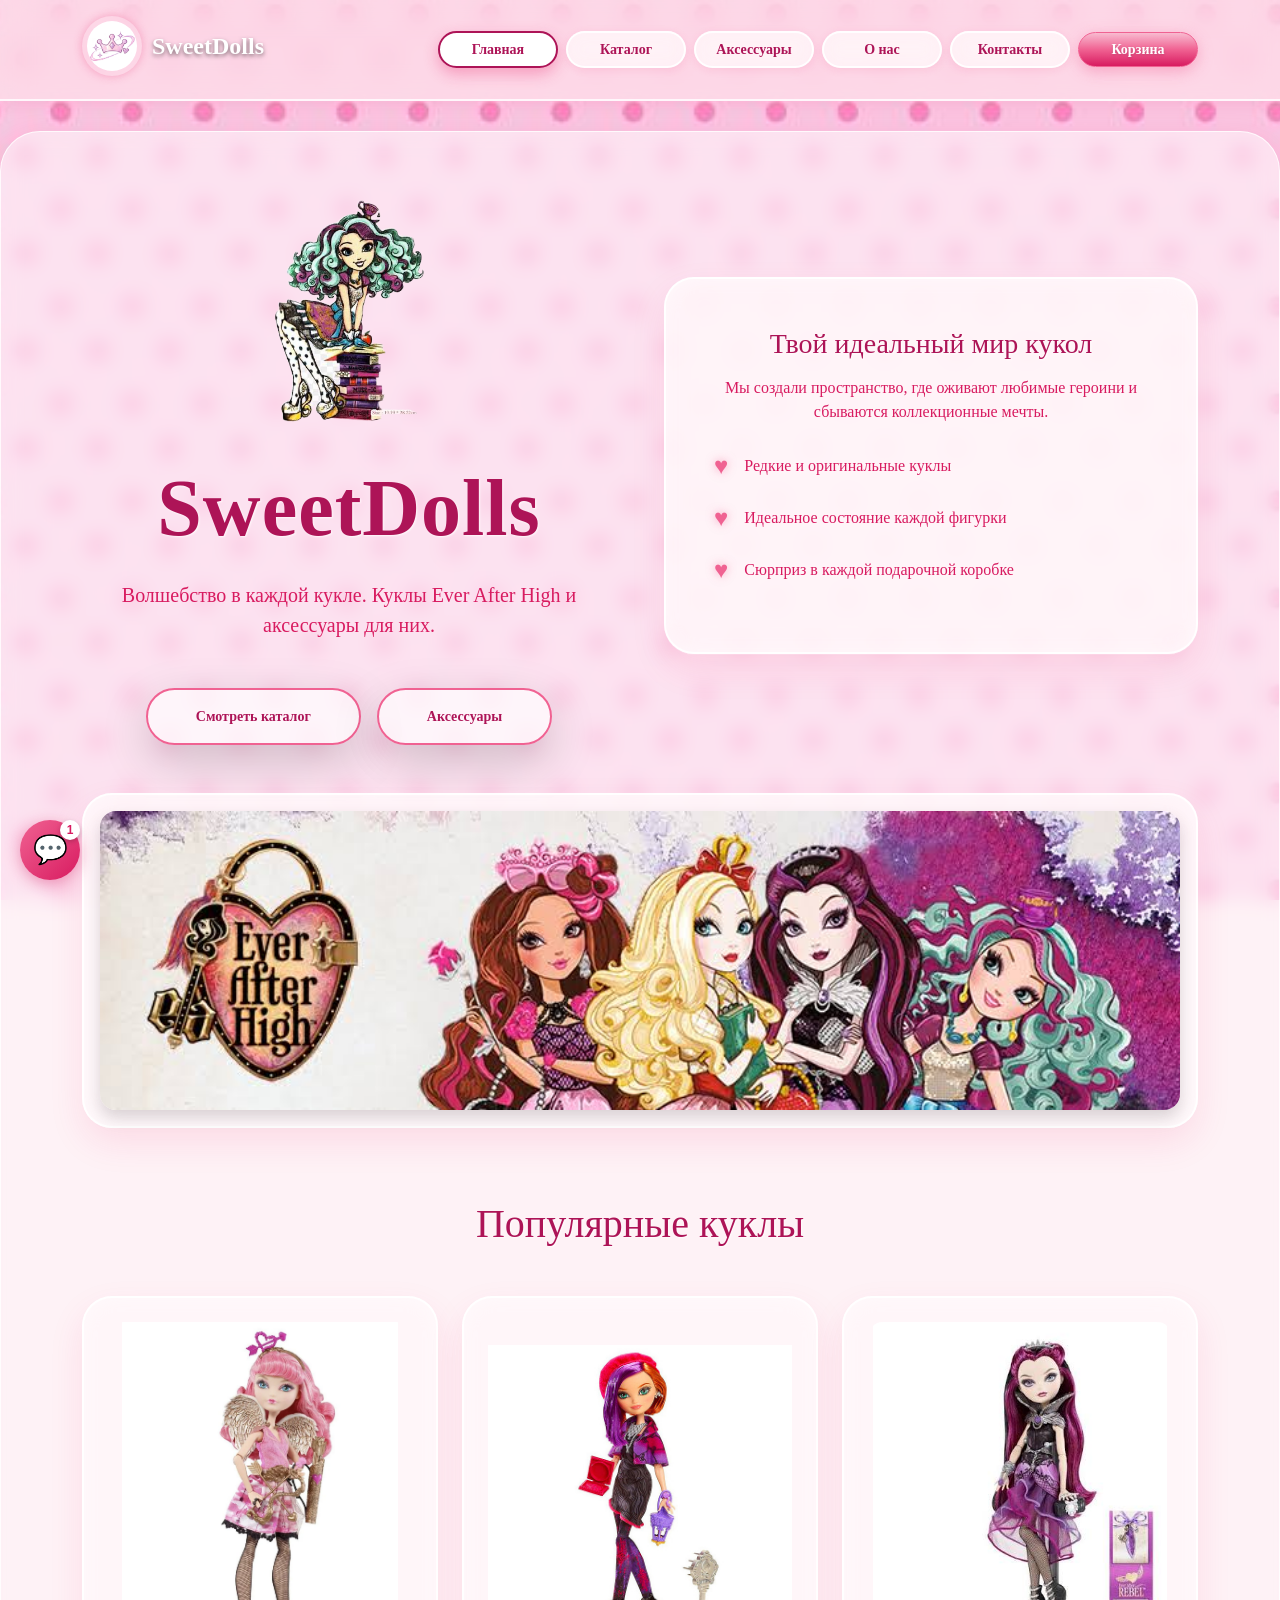
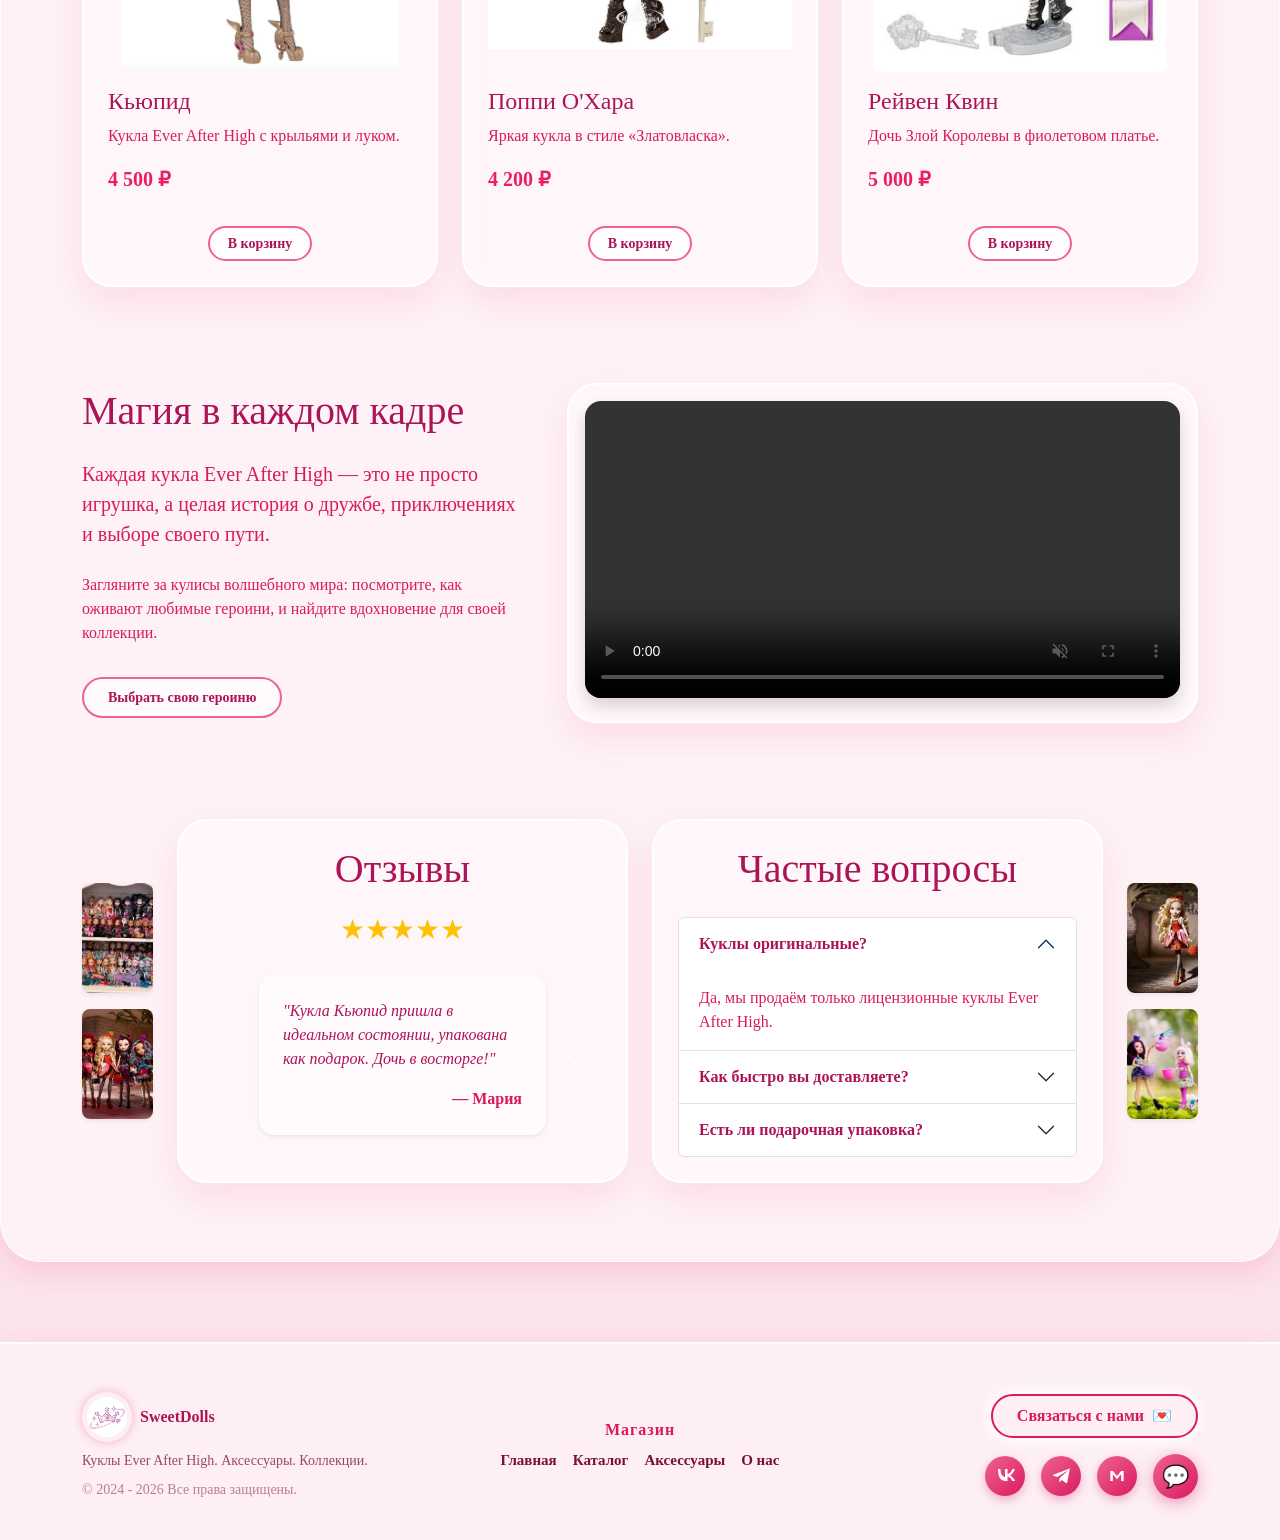
==== commit 475e26f1: "final" ====
--- a/index.html
+++ b/index.html
@@ -9,31 +9,38 @@
 </head>
 <body>
 
+  <!-- ССЫЛКА ДЛЯ ПРОПУСКА МЕНЮ (A11y) -->
+  <a class="skip-link" href="#main">Перейти к основному содержимому</a>
+
   <header class="glass-header py-3">
     <div class="container">
       <div class="row align-items-center">
         <div class="col-6 col-md-3">
           <a class="navbar-brand fw-bold text-white fs-4" href="index.html" style="text-shadow: 0 2px 4px rgba(0,0,0,0.5); display: inline-flex; align-items: center; gap: 10px;">
-            <img src="images/logo.png" alt="Логотип" style="height: 60px; width: 60px; object-fit: contain;">SweetDolls
+            <img src="images/logo.png" alt="Логотип SweetDolls" style="height: 60px; width: 60px; object-fit: contain;">SweetDolls
           </a>
         </div>
         <div class="col-6 col-md-9 text-end d-flex align-items-center justify-content-end gap-2">
-          <a href="index.html" class="btn btn-glass active d-none d-lg-inline-flex">Главная</a>
-          <a href="catalog.html" class="btn btn-glass d-none d-lg-inline-flex">Каталог</a>
-          <a href="accessories.html" class="btn btn-glass d-none d-lg-inline-flex">Аксессуары</a>
-          <a href="about.html" class="btn btn-glass d-none d-lg-inline-flex">О нас</a>
-          <a href="contacts.html" class="btn btn-glass d-none d-lg-inline-flex">Контакты</a>
-          <a href="#" class="btn btn-aero" data-bs-toggle="modal" data-bs-target="#cartModal">Корзина</a>
+          <!-- НАВИГАЦИЯ С ARIA-LABEL -->
+          <nav aria-label="Основная навигация" class="d-flex align-items-center gap-2">
+            <a href="index.html" class="btn btn-glass active d-none d-lg-inline-flex" aria-current="page">Главная</a>
+            <a href="catalog.html" class="btn btn-glass d-none d-lg-inline-flex">Каталог</a>
+            <a href="accessories.html" class="btn btn-glass d-none d-lg-inline-flex">Аксессуары</a>
+            <a href="about.html" class="btn btn-glass d-none d-lg-inline-flex">О нас</a>
+            <a href="contacts.html" class="btn btn-glass d-none d-lg-inline-flex">Контакты</a>
+            <a href="#" class="btn btn-aero" data-bs-toggle="modal" data-bs-target="#cartModal">Корзина</a>
+          </nav>
         </div>
       </div>
     </div>
   </header>
 
-  <main>
+  <!-- ДОБАВЛЕН ID="MAIN" -->
+  <main id="main">
     <div class="container" style="position: relative;">
       <section class="row align-items-center g-5 py-4">
         <div class="col-12 col-lg-6 text-center">
-          <img src="images/80.png" alt="Кукла" class="img-fluid mb-4" style="max-height: 250px; object-fit: contain; display: block; margin: 0 auto;">
+          <img src="images/80.png" alt="Кукла SweetDolls" class="img-fluid mb-4" style="max-height: 250px; object-fit: contain; display: block; margin: 0 auto;">
           <h1 class="display-1 fw-bold text-aero-dark mb-4 hero-title-custom">SweetDolls</h1>
           <p class="lead text-aero-muted mb-5">Волшебство в каждой кукле. Куклы Ever After High и аксессуары для них.</p>
           <div class="d-flex flex-column flex-sm-row justify-content-center gap-3 mt-4 mt-lg-4">
@@ -43,12 +50,12 @@
         </div>
         <div class="col-12 col-lg-6">
           <div class="glass-panel p-5 text-center">
-            <h3 class="text-aero-dark">Твой идеальный мир кукол</h3>
+            <h2 class="text-aero-dark h3">Твой идеальный мир кукол</h2>
             <p class="text-aero-muted mt-3">Мы создали пространство, где оживают любимые героини и сбываются коллекционные мечты.</p>
             <ul class="list-unstyled mt-4 text-start text-aero-muted">
-              <li class="mb-3 d-flex align-items-center"><span class="me-3 fs-4" style="color: #f06292; text-shadow: 0 0 10px rgba(240, 98, 146, 0.5);">♥</span> Редкие и оригинальные куклы</li>
-              <li class="mb-3 d-flex align-items-center"><span class="me-3 fs-4" style="color: #f06292; text-shadow: 0 0 10px rgba(240, 98, 146, 0.5);">♥</span> Идеальное состояние каждой фигурки</li>
-              <li class="mb-3 d-flex align-items-center"><span class="me-3 fs-4" style="color: #f06292; text-shadow: 0 0 10px rgba(240, 98, 146, 0.5);">♥</span> Сюрприз в каждой подарочной коробке</li>
+              <li class="mb-3 d-flex align-items-center"><span class="me-3 fs-4" style="color: #f06292; text-shadow: 0 0 10px rgba(240, 98, 146, 0.5);" aria-hidden="true">♥</span> Редкие и оригинальные куклы</li>
+              <li class="mb-3 d-flex align-items-center"><span class="me-3 fs-4" style="color: #f06292; text-shadow: 0 0 10px rgba(240, 98, 146, 0.5);" aria-hidden="true">♥</span> Идеальное состояние каждой фигурки</li>
+              <li class="mb-3 d-flex align-items-center"><span class="me-3 fs-4" style="color: #f06292; text-shadow: 0 0 10px rgba(240, 98, 146, 0.5);" aria-hidden="true">♥</span> Сюрприз в каждой подарочной коробке</li>
             </ul>
           </div>
         </div>
@@ -56,7 +63,7 @@
 
       <section class="py-4">
         <div class="glass-panel p-2 p-md-3 text-center">
-          <img src="images/777.jpeg" alt="Наши куклы" class="img-fluid rounded-4 shadow" style="width: 100%; max-height: 450px; object-fit: cover; object-position: center;">
+          <img src="images/777.jpeg" alt="Коллекция кукол SweetDolls" class="img-fluid rounded-4 shadow" style="width: 100%; max-height: 450px; object-fit: cover; object-position: center;">
         </div>
       </section>
 
@@ -65,7 +72,7 @@
         <div class="row g-4">
           <div class="col-12 col-md-6 col-lg-4">
             <div class="glass-card h-100 p-4 d-flex flex-column">
-              <img src="images/cupid.jpg" alt="Кьюпид" class="card-img-custom">
+              <img src="images/cupid.jpg" alt="Кукла Кьюпид с крыльями" class="card-img-custom">
               <h3 class="h4 text-aero-dark">Кьюпид</h3>
               <p class="text-aero-muted">Кукла Ever After High с крыльями и луком.</p>
               <p class="fw-bold fs-5 text-aero mt-auto">4 500 ₽</p>
@@ -74,7 +81,7 @@
           </div>
           <div class="col-12 col-md-6 col-lg-4">
             <div class="glass-card h-100 p-4 d-flex flex-column">
-              <img src="images/poppy.jpg" alt="Поппи" class="card-img-custom">
+              <img src="images/poppy.jpg" alt="Кукла Поппи О'Хара" class="card-img-custom">
               <h3 class="h4 text-aero-dark">Поппи О'Хара</h3>
               <p class="text-aero-muted">Яркая кукла в стиле «Златовласка».</p>
               <p class="fw-bold fs-5 text-aero mt-auto">4 200 ₽</p>
@@ -83,7 +90,7 @@
           </div>
           <div class="col-12 col-md-6 col-lg-4">
             <div class="glass-card h-100 p-4 d-flex flex-column">
-              <img src="images/reiven.jpeg" alt="Рейвен" class="card-img-custom">
+              <img src="images/reiven.jpeg" alt="Кукла Рейвен Квин" class="card-img-custom">
               <h3 class="h4 text-aero-dark">Рейвен Квин</h3>
               <p class="text-aero-muted">Дочь Злой Королевы в фиолетовом платье.</p>
               <p class="fw-bold fs-5 text-aero mt-auto">5 000 ₽</p>
@@ -145,8 +152,12 @@
                         </div>
                       </div>
                     </div>
-                    <button class="carousel-control-prev" type="button" data-bs-target="#reviewsCarousel" data-bs-slide="prev"><span class="carousel-control-prev-icon" aria-hidden="true"></span></button>
-                    <button class="carousel-control-next" type="button" data-bs-target="#reviewsCarousel" data-bs-slide="next"><span class="carousel-control-next-icon" aria-hidden="true"></span></button>
+                   <button class="carousel-control-prev" type="button" data-bs-target="#reviewsCarousel" data-bs-slide="prev" aria-label="Предыдущий отзыв">
+                  <span class="carousel-control-prev-icon" aria-hidden="true"></span>
+                  </button>
+                  <button class="carousel-control-next" type="button" data-bs-target="#reviewsCarousel" data-bs-slide="next" aria-label="Следующий отзыв">
+  <span class="carousel-control-next-icon" aria-hidden="true"></span>
+                  </button>
                   </div>
                 </div>
               </div>
@@ -185,7 +196,7 @@
       <div class="row g-4 mb-4 align-items-center">
         <div class="col-12 col-lg-4">
           <a class="navbar-brand fw-bold d-flex align-items-center gap-2 mb-2 footer-logo" href="index.html">
-            <img src="images/logo.png" alt="Логотип" style="height: 50px; width: 50px; object-fit: contain;">SweetDolls
+            <img src="images/logo.png" alt="Логотип SweetDolls" style="height: 50px; width: 50px; object-fit: contain;">SweetDolls
           </a>
           <p class="small opacity-75 mb-2">Куклы Ever After High. Аксессуары. Коллекции.</p>
           <p class="small opacity-50 mb-0">&copy; 2024 - 2026 Все права защищены.</p>
@@ -200,30 +211,32 @@
           </ul>
         </div>
         <div class="col-12 col-lg-4 text-lg-end">
-          <a href="contacts.html#contact-section" class="footer-contact-btn">Связаться с нами <span>💌</span></a>
+          <a href="contacts.html#contact-section" class="footer-contact-btn">Связаться с нами <span aria-hidden="true">💌</span></a>
           <div class="d-flex justify-content-lg-end align-items-center gap-3 mt-3">
-            <a href="#" class="footer-social-icon" aria-label="VK"><svg width="20" height="20" viewBox="0 0 24 24" fill="none"><path d="M12.785 18C6.935 18 3.708 14.163 3.543 3.67H6.505C6.595 10.144 9.554 12.856 12.058 13.503V3.67H15.01V9.64C17.438 9.372 19.988 6.787 20.864 3.67H23.787C22.768 7.574 20.205 10.159 18.261 11.338C20.205 12.352 23.104 15.078 24 18H20.785C20.031 15.384 18.086 13.191 15.01 12.856V18H12.785Z" fill="#fff"/></svg></a>
-            <a href="#" class="footer-social-icon" aria-label="Telegram"><svg width="20" height="20" viewBox="0 0 24 24" fill="none"><path d="M21.6914 3.20068L2.92578 10.5137C1.91992 10.9254 1.93555 11.4935 2.75391 11.7497L7.53125 13.2598L18.6289 6.26367C19.1504 5.94141 19.627 6.11328 19.2344 6.46875L10.207 14.6265H10.2031L10.207 14.6305L9.875 19.3691C10.3535 19.3691 10.5547 19.1562 10.8242 18.8965L12.9844 16.8418L17.7734 20.3711C18.668 20.8672 19.3047 20.6055 19.5273 19.5293L22.4141 4.15039C22.7227 2.9082 21.9492 2.3418 21.6914 3.20068Z" fill="#fff"/></svg></a>
-            <a href="#" class="footer-social-icon" aria-label="Max"><svg width="20" height="20" viewBox="0 0 24 24" fill="none"><path d="M4 18V6H7L12 12L17 6H20V18H17V10L12 16L7 10V18H4Z" fill="#fff"/></svg></a>
-            <div class="footer-chat-btn" onclick="toggleChat()">💬</div>
+            <a href="#" class="footer-social-icon" aria-label="Наш ВКонтакте"><svg width="20" height="20" viewBox="0 0 24 24" fill="none"><path d="M12.785 18C6.935 18 3.708 14.163 3.543 3.67H6.505C6.595 10.144 9.554 12.856 12.058 13.503V3.67H15.01V9.64C17.438 9.372 19.988 6.787 20.864 3.67H23.787C22.768 7.574 20.205 10.159 18.261 11.338C20.205 12.352 23.104 15.078 24 18H20.785C20.031 15.384 18.086 13.191 15.01 12.856V18H12.785Z" fill="#fff"/></svg></a>
+            <a href="#" class="footer-social-icon" aria-label="Наш Telegram"><svg width="20" height="20" viewBox="0 0 24 24" fill="none"><path d="M21.6914 3.20068L2.92578 10.5137C1.91992 10.9254 1.93555 11.4935 2.75391 11.7497L7.53125 13.2598L18.6289 6.26367C19.1504 5.94141 19.627 6.11328 19.2344 6.46875L10.207 14.6265H10.2031L10.207 14.6305L9.875 19.3691C10.3535 19.3691 10.5547 19.1562 10.8242 18.8965L12.9844 16.8418L17.7734 20.3711C18.668 20.8672 19.3047 20.6055 19.5273 19.5293L22.4141 4.15039C22.7227 2.9082 21.9492 2.3418 21.6914 3.20068Z" fill="#fff"/></svg></a>
+            <a href="#" class="footer-social-icon" aria-label="Наш Max"><svg width="20" height="20" viewBox="0 0 24 24" fill="none"><path d="M4 18V6H7L12 12L17 6H20V18H17V10L12 16L7 10V18H4Z" fill="#fff"/></svg></a>
+            <!-- ИСПРАВЛЕНО: ЗАКРЫТ ТЕГ BUTTON И ДОБАВЛЕНА ИКОНКА -->
+            <button class="footer-chat-btn" onclick="toggleChat()" aria-label="Открыть чат с менеджером" style="border: none;">💬</button>
           </div>
         </div>
       </div>
     </div>
   </footer>
 
-  <div class="modal fade" id="cartModal" tabindex="-1" aria-hidden="true">
+  <!-- МОДАЛЬНОЕ ОКНО (ДОБАВЛЕН ID ДЛЯ ЗАГОЛОВКА) -->
+  <div class="modal fade" id="cartModal" tabindex="-1" aria-labelledby="cartModalLabel" aria-hidden="true">
     <div class="modal-dialog modal-dialog-centered">
       <div class="modal-content glass-panel shadow-lg border-0">
         <div class="modal-header border-0 pb-0">
-          <h2 class="modal-title h4 text-aero-dark w-100 text-center mt-3">Оформление заказа</h2>
-          <button type="button" class="btn-close" data-bs-dismiss="modal" aria-label="Закрыть"></button>
+          <h2 class="modal-title h4 text-aero-dark w-100 text-center mt-3" id="cartModalLabel">Оформление заказа</h2>
+          <button type="button" class="btn-close" data-bs-dismiss="modal" aria-label="Закрыть окно"></button>
         </div>
         <div class="modal-body p-4 p-md-5">
           <form>
             <div class="row g-3">
-              <div class="col-12"><label for="name" class="form-label text-aero-dark">Ваше имя *</label><input id="name" type="text" class="form-control" placeholder="Анна" required></div>
-              <div class="col-12"><label for="phone" class="form-label text-aero-dark">Телефон *</label><input id="phone" type="tel" class="form-control" placeholder="+7 900 000-00-00" required></div>
+              <div class="col-12"><label for="name" class="form-label text-aero-dark">Ваше имя *</label><input id="name" type="text" class="form-control" placeholder="Анна" required aria-required="true"></div>
+              <div class="col-12"><label for="phone" class="form-label text-aero-dark">Телефон *</label><input id="phone" type="tel" class="form-control" placeholder="+7 900 000-00-00" required aria-required="true"></div>
               <div class="col-12 mt-4 text-center"><button class="btn btn-aero btn-lg w-100 rounded-pill" type="submit">Оформить заказ</button></div>
             </div>
           </form>
@@ -232,6 +245,7 @@
     </div>
   </div>
 
+  <!-- ВИДЖЕТ ЧАТА (ДОБАВЛЕНЫ LABEL И ARIA-LABEL) -->
   <div class="manager-chat-wrapper" style="bottom: 20px; left: 20px; z-index: 2000;">
     <div class="manager-chat-box" id="chatBox">
       <div class="chat-header">
@@ -239,29 +253,33 @@
           <div class="manager-avatar"></div>
           <div><h6 class="mb-0 fw-bold text-white">Анна</h6><small class="text-white opacity-75" style="font-size: 10px;">Менеджер онлайн</small></div>
         </div>
-        <button class="btn-close btn-close-white" onclick="toggleChat()"></button>
+        <button class="btn-close btn-close-white" onclick="toggleChat()" aria-label="Закрыть чат"></button>
       </div>
       <div class="chat-body"><div class="chat-message manager">Привет! 👋 Помочь выбрать куклу или аксессуар?</div></div>
       <div class="chat-footer">
-        <input type="text" class="form-control chat-input" placeholder="Напишите сообщение...">
-        <button class="btn btn-aero chat-send-btn">➤</button>
-      </div>
-    </div>
-    <div class="manager-chat-btn" onclick="toggleChat()">💬<span class="chat-badge">1</span></div>
+        <label for="chat-input" class="visually-hidden">Сообщение</label>
+        <input id="chat-input" type="text" class="form-control chat-input" placeholder="Напишите сообщение...">
+        <button class="btn btn-aero chat-send-btn" aria-label="Отправить сообщение">➤</button>
+      </div>
+    </div>
+    <button class="manager-chat-btn" onclick="toggleChat()" aria-label="Открыть чат">💬<span class="chat-badge">1</span></button>
   </div>
 
   <!-- КНОПКА НАВЕРХ -->
   <div class="scroll-to-top" id="scrollToTopBtn">
-    <svg onclick="window.scrollTo({top: 0, behavior: 'smooth'});" style="cursor: pointer;" width="40" height="40" viewBox="0 0 24 24" fill="none" stroke="#d81b60" stroke-width="3" stroke-linecap="round" stroke-linejoin="round">
+    <svg width="40" height="40" viewBox="0 0 24 24" fill="none" stroke="#d81b60" stroke-width="3" stroke-linecap="round" stroke-linejoin="round">
       <polyline points="18 15 12 9 6 15"></polyline>
     </svg>
   </div>
 
   <script src="https://cdn.jsdelivr.net/npm/bootstrap@5.3.3/dist/js/bootstrap.bundle.min.js"></script>
   <script>
+    // Чат
     function toggleChat() {
       document.getElementById('chatBox').classList.toggle('show');
     }
+    
+    // Кнопка наверх
     window.addEventListener('scroll', function() {
       const btn = document.getElementById('scrollToTopBtn');
       if (window.scrollY > 300) {
@@ -270,6 +288,11 @@
         btn.classList.remove('show');
       }
     });
+
+    // Обработчик клика (вешаем прямо на кнопку)
+    document.getElementById('scrollToTopBtn').addEventListener('click', function() {
+      window.scrollTo({ top: 0, behavior: 'smooth' });
+    });
   </script>
 </body>
 </html>
--- a/css/style.css
+++ b/css/style.css
@@ -278,7 +278,6 @@
   z-index: 2000;
   font-family: Arial, sans-serif;
 }
-
 .manager-chat-btn {
   width: 60px;
   height: 60px;
@@ -293,6 +292,11 @@
   box-shadow: 0 4px 15px rgba(216, 27, 96, 0.4);
   transition: transform 0.3s ease;
   position: relative;
+  
+
+  border: none !important;
+  outline: none !important;
+  padding: 0;
 }
 .manager-chat-btn:hover {
   transform: scale(1.1);
@@ -445,11 +449,11 @@
   align-items: center;
   justify-content: center;
   cursor: pointer;
-  z-index: 1000;
+  z-index: 9999; /* ОЧЕНЬ ВАЖНО: Высокий z-index, чтобы быть поверх всего */
   transition: all 0.3s ease;
   opacity: 0;
   pointer-events: none;
-  filter: drop-shadow(0 0 8px rgba(240, 98, 146, 0.8)) drop-shadow(0 0 15px rgba(240, 98, 146, 0.4));
+  filter: drop-shadow(0 0 8px rgba(240, 98, 146, 0.8));
 }
 
 .scroll-to-top.show {
@@ -461,7 +465,83 @@
   transform: translateY(-5px) scale(1.1);
 }
 
-
+/* Клик проходит сквозь SVG прямо на кнопку */
 .scroll-to-top svg {
   pointer-events: none; 
+}
+/* ===== ДОСТУПНОСТЬ (A11Y) ===== */
+
+/* 1. Видимый фокус при навигации с клавиатуры (Tab) */
+*:focus-visible {
+  outline: 3px solid #d81b60 !important; /* Ярко-розовая обводка */
+  outline-offset: 3px !important;
+}
+
+/* 2. Кнопка "Перейти к основному содержимому" (Skip-link) */
+.skip-link {
+  position: absolute;
+  left: 16px;
+  top: -100px; /* Скрыта за верхним краем экрана */
+  z-index: 9999;
+  padding: 10px 15px;
+  background-color: #d81b60;
+  color: #ffffff !important;
+  text-decoration: none;
+  font-weight: bold;
+  border-radius: 8px;
+  transition: top 0.3s ease;
+}
+
+/* Показываем ссылку, когда на неё попадает фокус с клавиатуры */
+.skip-link:focus,
+.skip-link:focus-visible {
+  top: 16px;
+  color: #ffffff !important;
+}
+
+/* Убираем стандартный outline у кнопок, если он перекрывает наш красивый */
+.btn:focus, .btn:active {
+  box-shadow: none !important;
+}
+.btn:focus-visible {
+  box-shadow: 0 0 0 0.25rem rgba(216, 27, 96, 0.5) !important;
+}
+/* ===== АДАПТИВНОСТЬ ДЛЯ МОБИЛЬНЫХ (Телефоны) ===== */
+@media (max-width: 767px) {
+  
+  /* Уменьшаем высоту карточек товаров в каталоге и аксессуарах */
+  .card-img-custom {
+    height: 250px; /* Было 350px */
+  }
+
+  /* Уменьшаем фото под текстом на главной */
+  .glass-panel img[src="images/777.jpeg"] {
+    max-height: 250px !important;
+  }
+
+  /* Уменьшаем фото в разделе "О нас" (на главной) */
+  .glass-panel img[src="images/56.jpg"] {
+    max-height: 300px !important;
+  }
+
+  /* Уменьшаем заголовки на мобильных, чтобы они не занимали весь экран */
+  h1, .display-1 {
+    font-size: 2.5rem !important;
+  }
+  h2, .display-6 {
+    font-size: 1.8rem !important;
+  }
+  
+  /* Делаем отступы поменьше, чтобы контент не был прижат */
+  main {
+    padding: 15px !important;
+    border-radius: 20px !important;
+  }
+}
+
+/* ===== АДАПТИВНОСТЬ ДЛЯ ПЛАНШЕТОВ ===== */
+@media (min-width: 768px) and (max-width: 991px) {
+  .card-img-custom {
+    height: 300px;
+  }
 }
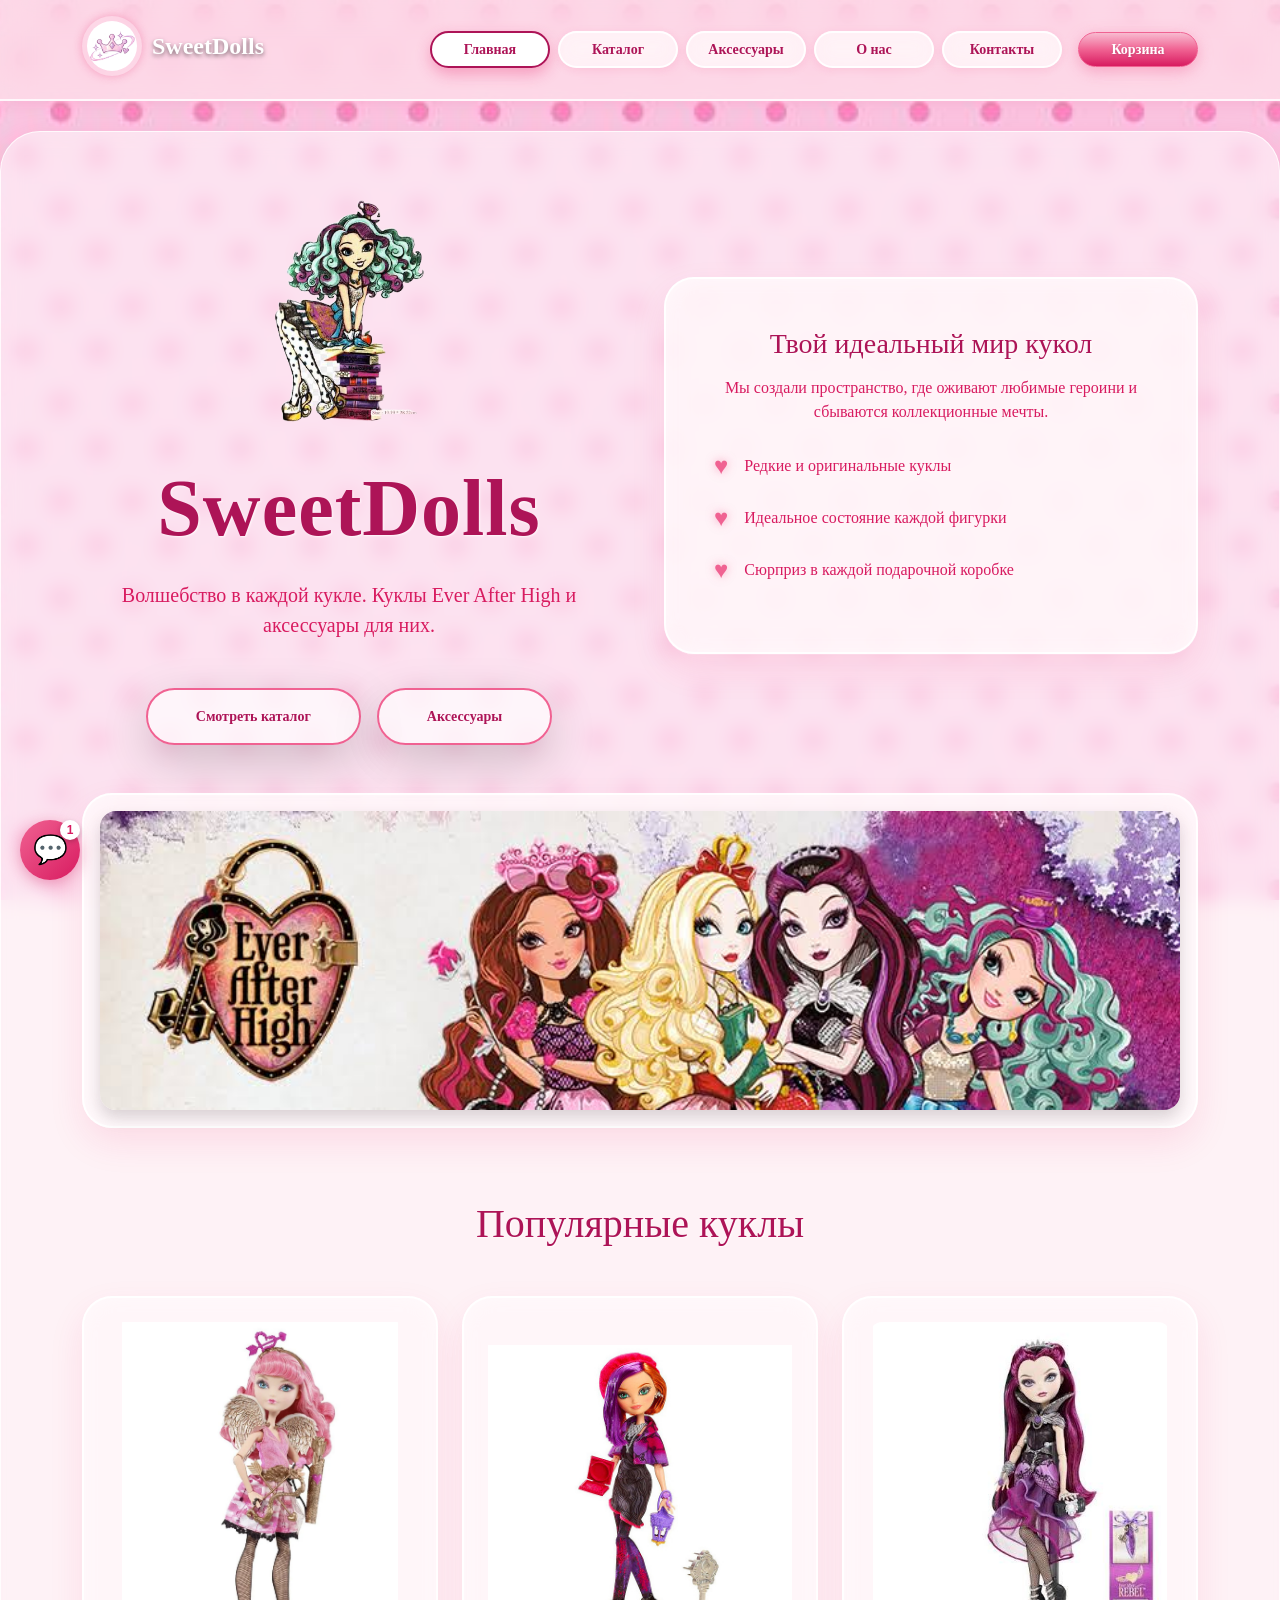
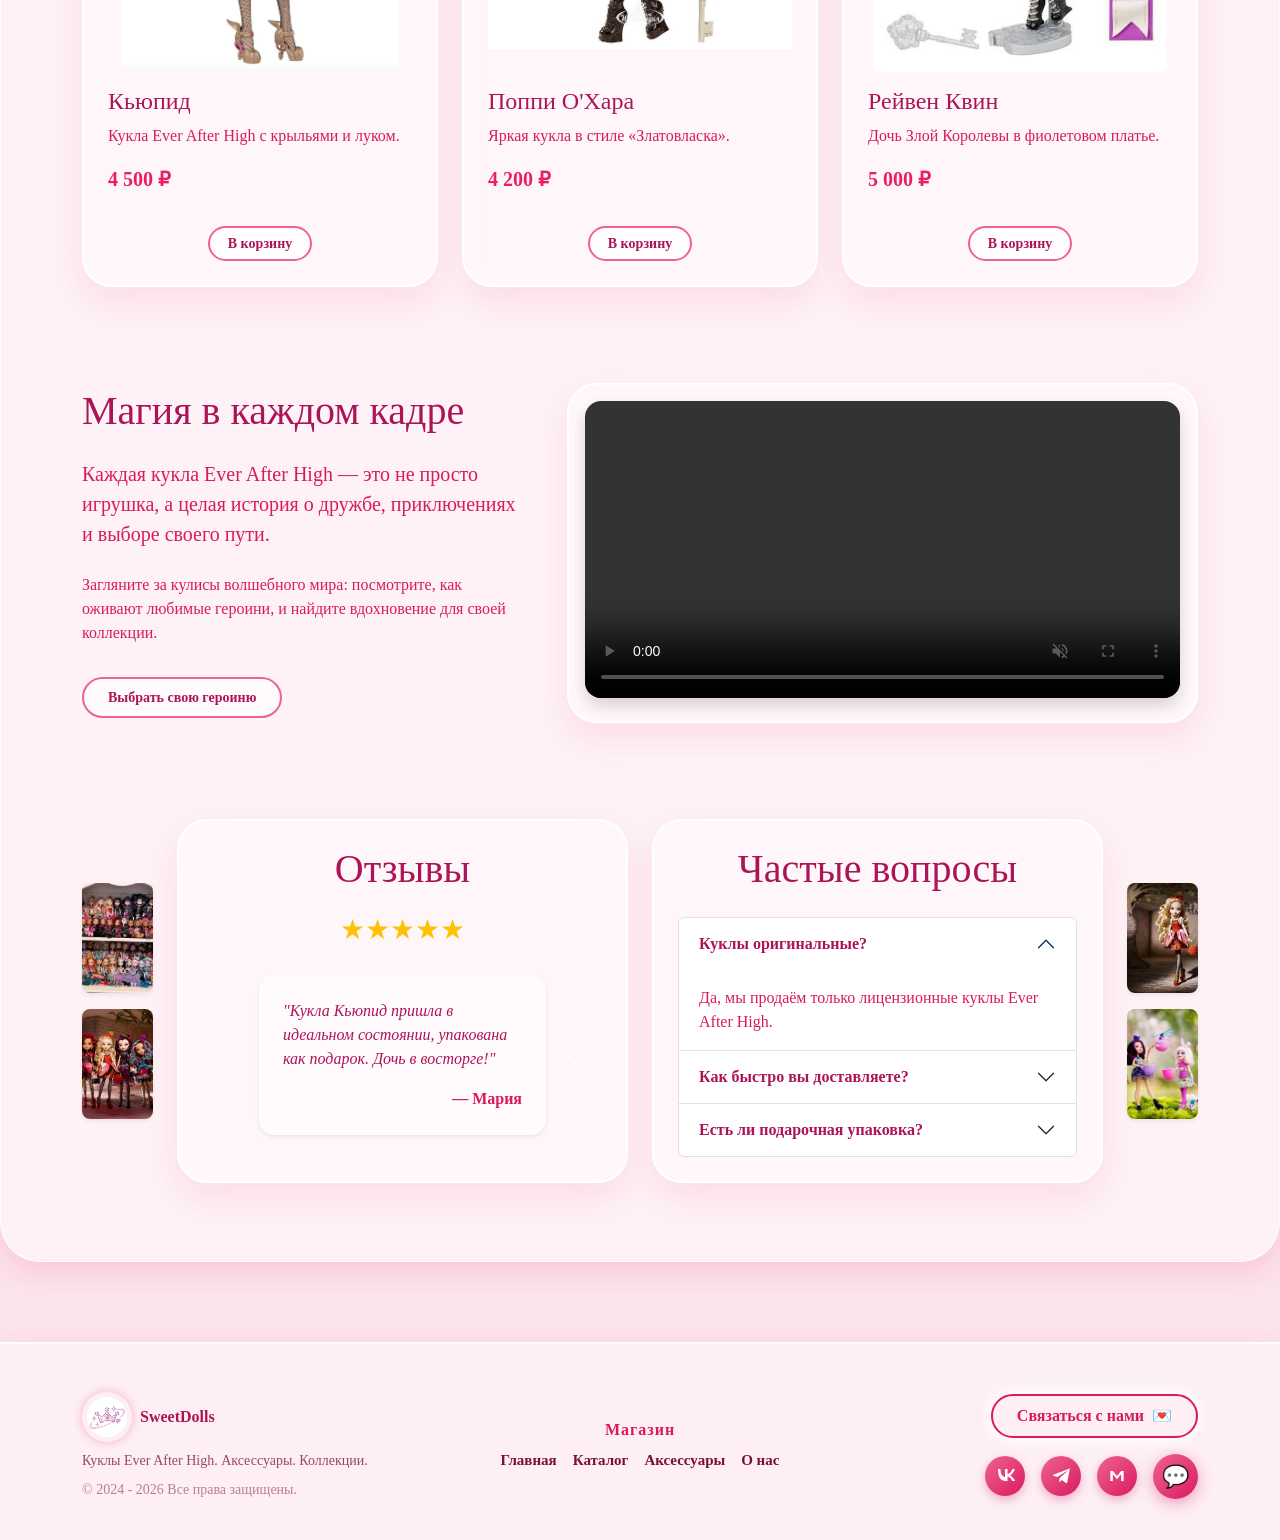
==== commit e10e09ae: "мобильная версия" ====
--- a/index.html
+++ b/index.html
@@ -9,33 +9,56 @@
 </head>
 <body>
 
-  <!-- ССЫЛКА ДЛЯ ПРОПУСКА МЕНЮ (A11y) -->
   <a class="skip-link" href="#main">Перейти к основному содержимому</a>
 
   <header class="glass-header py-3">
     <div class="container">
       <div class="row align-items-center">
+        
+        <!-- Логотип (слева) -->
         <div class="col-6 col-md-3">
           <a class="navbar-brand fw-bold text-white fs-4" href="index.html" style="text-shadow: 0 2px 4px rgba(0,0,0,0.5); display: inline-flex; align-items: center; gap: 10px;">
             <img src="images/logo.png" alt="Логотип SweetDolls" style="height: 60px; width: 60px; object-fit: contain;">SweetDolls
           </a>
         </div>
+
+        <!-- Навигация и Меню -->
         <div class="col-6 col-md-9 text-end d-flex align-items-center justify-content-end gap-2">
-          <!-- НАВИГАЦИЯ С ARIA-LABEL -->
-          <nav aria-label="Основная навигация" class="d-flex align-items-center gap-2">
-            <a href="index.html" class="btn btn-glass active d-none d-lg-inline-flex" aria-current="page">Главная</a>
-            <a href="catalog.html" class="btn btn-glass d-none d-lg-inline-flex">Каталог</a>
-            <a href="accessories.html" class="btn btn-glass d-none d-lg-inline-flex">Аксессуары</a>
-            <a href="about.html" class="btn btn-glass d-none d-lg-inline-flex">О нас</a>
-            <a href="contacts.html" class="btn btn-glass d-none d-lg-inline-flex">Контакты</a>
-            <a href="#" class="btn btn-aero" data-bs-toggle="modal" data-bs-target="#cartModal">Корзина</a>
+          
+          <!-- Меню для ПК (скрыто на телефоне) -->
+          <nav aria-label="Основная навигация" class="d-none d-md-flex align-items-center gap-2">
+            <a href="index.html" class="btn btn-glass active" aria-current="page">Главная</a>
+            <a href="catalog.html" class="btn btn-glass">Каталог</a>
+            <a href="accessories.html" class="btn btn-glass">Аксессуары</a>
+            <a href="about.html" class="btn btn-glass">О нас</a>
+            <a href="contacts.html" class="btn btn-glass">Контакты</a>
+            <!-- Корзина для ПК -->
+            <a href="#" class="btn btn-aero ms-2" data-bs-toggle="modal" data-bs-target="#cartModal">Корзина</a>
           </nav>
-        </div>
+
+          <!-- Бургер для телефона (виден только на мобилке) -->
+          <button class="btn btn-glass d-md-none" type="button" data-bs-toggle="collapse" data-bs-target="#mobileMenu" aria-controls="mobileMenu" aria-expanded="false" aria-label="Открыть меню">
+            ☰ Меню
+          </button>
+        </div>
+      </div>
+
+      <!-- Выпадающее меню для мобильных -->
+      <div class="collapse d-md-none mt-3" id="mobileMenu">
+        <nav class="d-flex flex-column gap-2 p-3 rounded-4" style="background: rgba(255,255,255,0.95); box-shadow: 0 10px 30px rgba(233, 30, 99, 0.2);" aria-label="Мобильная навигация">
+          <a href="index.html" class="btn btn-glass w-100 active">Главная</a>
+          <a href="catalog.html" class="btn btn-glass w-100">Каталог</a>
+          <a href="accessories.html" class="btn btn-glass w-100">Аксессуары</a>
+          <a href="about.html" class="btn btn-glass w-100">О нас</a>
+          <a href="contacts.html" class="btn btn-glass w-100">Контакты</a>
+          
+          <!-- Корзина в выпадающем меню на телефоне -->
+          <a href="#" class="btn btn-aero w-100 mt-2" data-bs-toggle="modal" data-bs-target="#cartModal">Корзина</a>
+        </nav>
       </div>
     </div>
   </header>
 
-  <!-- ДОБАВЛЕН ID="MAIN" -->
   <main id="main">
     <div class="container" style="position: relative;">
       <section class="row align-items-center g-5 py-4">
@@ -70,7 +93,7 @@
       <section class="py-5">
         <h2 class="text-center text-aero-dark mb-5 display-6">Популярные куклы</h2>
         <div class="row g-4">
-          <div class="col-12 col-md-6 col-lg-4">
+          <div class="col-6 col-md-6 col-lg-4">
             <div class="glass-card h-100 p-4 d-flex flex-column">
               <img src="images/cupid.jpg" alt="Кукла Кьюпид с крыльями" class="card-img-custom">
               <h3 class="h4 text-aero-dark">Кьюпид</h3>
@@ -79,7 +102,7 @@
               <button class="btn btn-outline-aero mt-3 rounded-pill d-block mx-auto" data-bs-toggle="modal" data-bs-target="#cartModal">В корзину</button>
             </div>
           </div>
-          <div class="col-12 col-md-6 col-lg-4">
+          <div class="col-6 col-md-6 col-lg-4">
             <div class="glass-card h-100 p-4 d-flex flex-column">
               <img src="images/poppy.jpg" alt="Кукла Поппи О'Хара" class="card-img-custom">
               <h3 class="h4 text-aero-dark">Поппи О'Хара</h3>
@@ -88,7 +111,7 @@
               <button class="btn btn-outline-aero mt-3 rounded-pill d-block mx-auto" data-bs-toggle="modal" data-bs-target="#cartModal">В корзину</button>
             </div>
           </div>
-          <div class="col-12 col-md-6 col-lg-4">
+          <div class="col-6 col-md-6 col-lg-4">
             <div class="glass-card h-100 p-4 d-flex flex-column">
               <img src="images/reiven.jpeg" alt="Кукла Рейвен Квин" class="card-img-custom">
               <h3 class="h4 text-aero-dark">Рейвен Квин</h3>
@@ -122,8 +145,8 @@
       <section class="py-5">
         <div class="row g-4 align-items-stretch justify-content-center">
           <div class="col-xl-1 d-none d-xl-flex flex-column gap-3 justify-content-center">
-            <img src="images/99.jpeg" alt="Декор" class="img-fluid rounded-3 shadow-sm w-100" style="object-fit: cover; height: 110px;">
-            <img src="images/989.jpg" alt="Декор" class="img-fluid rounded-3 shadow-sm w-100" style="object-fit: cover; height: 110px;">
+            <img src="images/99.jpeg" alt="" class="img-fluid rounded-3 shadow-sm w-100" style="object-fit: cover; height: 110px;">
+            <img src="images/989.jpg" alt="" class="img-fluid rounded-3 shadow-sm w-100" style="object-fit: cover; height: 110px;">
           </div>
           <div class="col-12 col-xl-10">
             <div class="row g-4">
@@ -152,12 +175,12 @@
                         </div>
                       </div>
                     </div>
-                   <button class="carousel-control-prev" type="button" data-bs-target="#reviewsCarousel" data-bs-slide="prev" aria-label="Предыдущий отзыв">
-                  <span class="carousel-control-prev-icon" aria-hidden="true"></span>
-                  </button>
-                  <button class="carousel-control-next" type="button" data-bs-target="#reviewsCarousel" data-bs-slide="next" aria-label="Следующий отзыв">
-  <span class="carousel-control-next-icon" aria-hidden="true"></span>
-                  </button>
+                    <button class="carousel-control-prev" type="button" data-bs-target="#reviewsCarousel" data-bs-slide="prev" aria-label="Предыдущий отзыв">
+                      <span class="carousel-control-prev-icon" aria-hidden="true"></span>
+                    </button>
+                    <button class="carousel-control-next" type="button" data-bs-target="#reviewsCarousel" data-bs-slide="next" aria-label="Следующий отзыв">
+                      <span class="carousel-control-next-icon" aria-hidden="true"></span>
+                    </button>
                   </div>
                 </div>
               </div>
@@ -183,8 +206,8 @@
             </div>
           </div>
           <div class="col-xl-1 d-none d-xl-flex flex-column gap-3 justify-content-center">
-            <img src="images/56.jpg" alt="Декор" class="img-fluid rounded-3 shadow-sm w-100" style="object-fit: cover; height: 110px;">
-            <img src="images/4015.jpg" alt="Декор" class="img-fluid rounded-3 shadow-sm w-100" style="object-fit: cover; height: 110px;">
+            <img src="images/56.jpg" alt="" class="img-fluid rounded-3 shadow-sm w-100" style="object-fit: cover; height: 110px;">
+            <img src="images/4015.jpg" alt="" class="img-fluid rounded-3 shadow-sm w-100" style="object-fit: cover; height: 110px;">
           </div>
         </div>
       </section>
@@ -194,8 +217,8 @@
   <footer class="site-footer-pink pt-5 pb-3">
     <div class="container">
       <div class="row g-4 mb-4 align-items-center">
-        <div class="col-12 col-lg-4">
-          <a class="navbar-brand fw-bold d-flex align-items-center gap-2 mb-2 footer-logo" href="index.html">
+        <div class="col-12 col-lg-4 text-center text-lg-start">
+          <a class="navbar-brand fw-bold d-inline-flex align-items-center gap-2 mb-2 footer-logo" href="index.html">
             <img src="images/logo.png" alt="Логотип SweetDolls" style="height: 50px; width: 50px; object-fit: contain;">SweetDolls
           </a>
           <p class="small opacity-75 mb-2">Куклы Ever After High. Аксессуары. Коллекции.</p>
@@ -210,13 +233,14 @@
             <li><a href="about.html">О нас</a></li>
           </ul>
         </div>
-        <div class="col-12 col-lg-4 text-lg-end">
-          <a href="contacts.html#contact-section" class="footer-contact-btn">Связаться с нами <span aria-hidden="true">💌</span></a>
-          <div class="d-flex justify-content-lg-end align-items-center gap-3 mt-3">
+        <div class="col-12 col-lg-4 text-center text-lg-end">
+          <div class="d-flex justify-content-center justify-content-lg-end mb-3">
+            <a href="contacts.html#contact-section" class="footer-contact-btn">Связаться с нами <span aria-hidden="true">💌</span></a>
+          </div>
+          <div class="d-flex justify-content-center justify-content-lg-end align-items-center gap-3">
             <a href="#" class="footer-social-icon" aria-label="Наш ВКонтакте"><svg width="20" height="20" viewBox="0 0 24 24" fill="none"><path d="M12.785 18C6.935 18 3.708 14.163 3.543 3.67H6.505C6.595 10.144 9.554 12.856 12.058 13.503V3.67H15.01V9.64C17.438 9.372 19.988 6.787 20.864 3.67H23.787C22.768 7.574 20.205 10.159 18.261 11.338C20.205 12.352 23.104 15.078 24 18H20.785C20.031 15.384 18.086 13.191 15.01 12.856V18H12.785Z" fill="#fff"/></svg></a>
             <a href="#" class="footer-social-icon" aria-label="Наш Telegram"><svg width="20" height="20" viewBox="0 0 24 24" fill="none"><path d="M21.6914 3.20068L2.92578 10.5137C1.91992 10.9254 1.93555 11.4935 2.75391 11.7497L7.53125 13.2598L18.6289 6.26367C19.1504 5.94141 19.627 6.11328 19.2344 6.46875L10.207 14.6265H10.2031L10.207 14.6305L9.875 19.3691C10.3535 19.3691 10.5547 19.1562 10.8242 18.8965L12.9844 16.8418L17.7734 20.3711C18.668 20.8672 19.3047 20.6055 19.5273 19.5293L22.4141 4.15039C22.7227 2.9082 21.9492 2.3418 21.6914 3.20068Z" fill="#fff"/></svg></a>
             <a href="#" class="footer-social-icon" aria-label="Наш Max"><svg width="20" height="20" viewBox="0 0 24 24" fill="none"><path d="M4 18V6H7L12 12L17 6H20V18H17V10L12 16L7 10V18H4Z" fill="#fff"/></svg></a>
-            <!-- ИСПРАВЛЕНО: ЗАКРЫТ ТЕГ BUTTON И ДОБАВЛЕНА ИКОНКА -->
             <button class="footer-chat-btn" onclick="toggleChat()" aria-label="Открыть чат с менеджером" style="border: none;">💬</button>
           </div>
         </div>
@@ -224,7 +248,6 @@
     </div>
   </footer>
 
-  <!-- МОДАЛЬНОЕ ОКНО (ДОБАВЛЕН ID ДЛЯ ЗАГОЛОВКА) -->
   <div class="modal fade" id="cartModal" tabindex="-1" aria-labelledby="cartModalLabel" aria-hidden="true">
     <div class="modal-dialog modal-dialog-centered">
       <div class="modal-content glass-panel shadow-lg border-0">
@@ -245,7 +268,6 @@
     </div>
   </div>
 
-  <!-- ВИДЖЕТ ЧАТА (ДОБАВЛЕНЫ LABEL И ARIA-LABEL) -->
   <div class="manager-chat-wrapper" style="bottom: 20px; left: 20px; z-index: 2000;">
     <div class="manager-chat-box" id="chatBox">
       <div class="chat-header">
@@ -265,21 +287,17 @@
     <button class="manager-chat-btn" onclick="toggleChat()" aria-label="Открыть чат">💬<span class="chat-badge">1</span></button>
   </div>
 
-  <!-- КНОПКА НАВЕРХ -->
-  <div class="scroll-to-top" id="scrollToTopBtn">
-    <svg width="40" height="40" viewBox="0 0 24 24" fill="none" stroke="#d81b60" stroke-width="3" stroke-linecap="round" stroke-linejoin="round">
+  <div class="scroll-to-top" id="scrollToTopBtn" onclick="window.scrollTo({top: 0, behavior: 'smooth'});">
+    <svg style="cursor: pointer;" width="40" height="40" viewBox="0 0 24 24" fill="none" stroke="#d81b60" stroke-width="3" stroke-linecap="round" stroke-linejoin="round">
       <polyline points="18 15 12 9 6 15"></polyline>
     </svg>
   </div>
 
   <script src="https://cdn.jsdelivr.net/npm/bootstrap@5.3.3/dist/js/bootstrap.bundle.min.js"></script>
   <script>
-    // Чат
     function toggleChat() {
       document.getElementById('chatBox').classList.toggle('show');
     }
-    
-    // Кнопка наверх
     window.addEventListener('scroll', function() {
       const btn = document.getElementById('scrollToTopBtn');
       if (window.scrollY > 300) {
@@ -288,11 +306,6 @@
         btn.classList.remove('show');
       }
     });
-
-    // Обработчик клика (вешаем прямо на кнопку)
-    document.getElementById('scrollToTopBtn').addEventListener('click', function() {
-      window.scrollTo({ top: 0, behavior: 'smooth' });
-    });
   </script>
 </body>
 </html>
--- a/css/style.css
+++ b/css/style.css
@@ -506,42 +506,30 @@
 .btn:focus-visible {
   box-shadow: 0 0 0 0.25rem rgba(216, 27, 96, 0.5) !important;
 }
-/* ===== АДАПТИВНОСТЬ ДЛЯ МОБИЛЬНЫХ (Телефоны) ===== */
+/* ===== АДАПТИВНОСТЬ (ТЕЛЕФОНЫ) ===== */
 @media (max-width: 767px) {
+  /* Карточки в 2 столбика */
+  .row > .col-6.col-md-6.col-lg-4 {
+    width: 50% !important;
+    flex: 0 0 50% !important;
+    padding-left: 8px !important;
+    padding-right: 8px !important;
+  }
+  .card-img-custom { height: 180px !important; object-fit: contain; }
+  .glass-card h3, .glass-card h2 { font-size: 16px !important; }
+  .glass-card .text-aero-muted { font-size: 12px !important; }
+  .glass-card .fs-5 { font-size: 16px !important; }
+  .glass-card .btn { font-size: 12px !important; padding: 6px 12px !important; width: 100% !important; }
+
+  /* Центрируем футер на мобильных */
+  .site-footer-pink { text-align: center; }
+  .site-footer-pink .row { justify-content: center; }
+  .site-footer-pink .text-lg-end { text-align: center !important; }
+  .site-footer-pink .d-flex.justify-content-lg-end { justify-content: center !important; }
   
-  /* Уменьшаем высоту карточек товаров в каталоге и аксессуарах */
-  .card-img-custom {
-    height: 250px; /* Было 350px */
-  }
-
-  /* Уменьшаем фото под текстом на главной */
-  .glass-panel img[src="images/777.jpeg"] {
-    max-height: 250px !important;
-  }
-
-  /* Уменьшаем фото в разделе "О нас" (на главной) */
-  .glass-panel img[src="images/56.jpg"] {
-    max-height: 300px !important;
-  }
-
-  /* Уменьшаем заголовки на мобильных, чтобы они не занимали весь экран */
-  h1, .display-1 {
-    font-size: 2.5rem !important;
-  }
-  h2, .display-6 {
-    font-size: 1.8rem !important;
-  }
-  
-  /* Делаем отступы поменьше, чтобы контент не был прижат */
-  main {
-    padding: 15px !important;
-    border-radius: 20px !important;
-  }
-}
-
-/* ===== АДАПТИВНОСТЬ ДЛЯ ПЛАНШЕТОВ ===== */
-@media (min-width: 768px) and (max-width: 991px) {
-  .card-img-custom {
-    height: 300px;
+  /* Фикс для карточек контактов, чтобы текст не сжимался */
+  .col-12.col-lg-6 {
+    width: 100% !important;
+    flex: 0 0 100% !important;
   }
 }
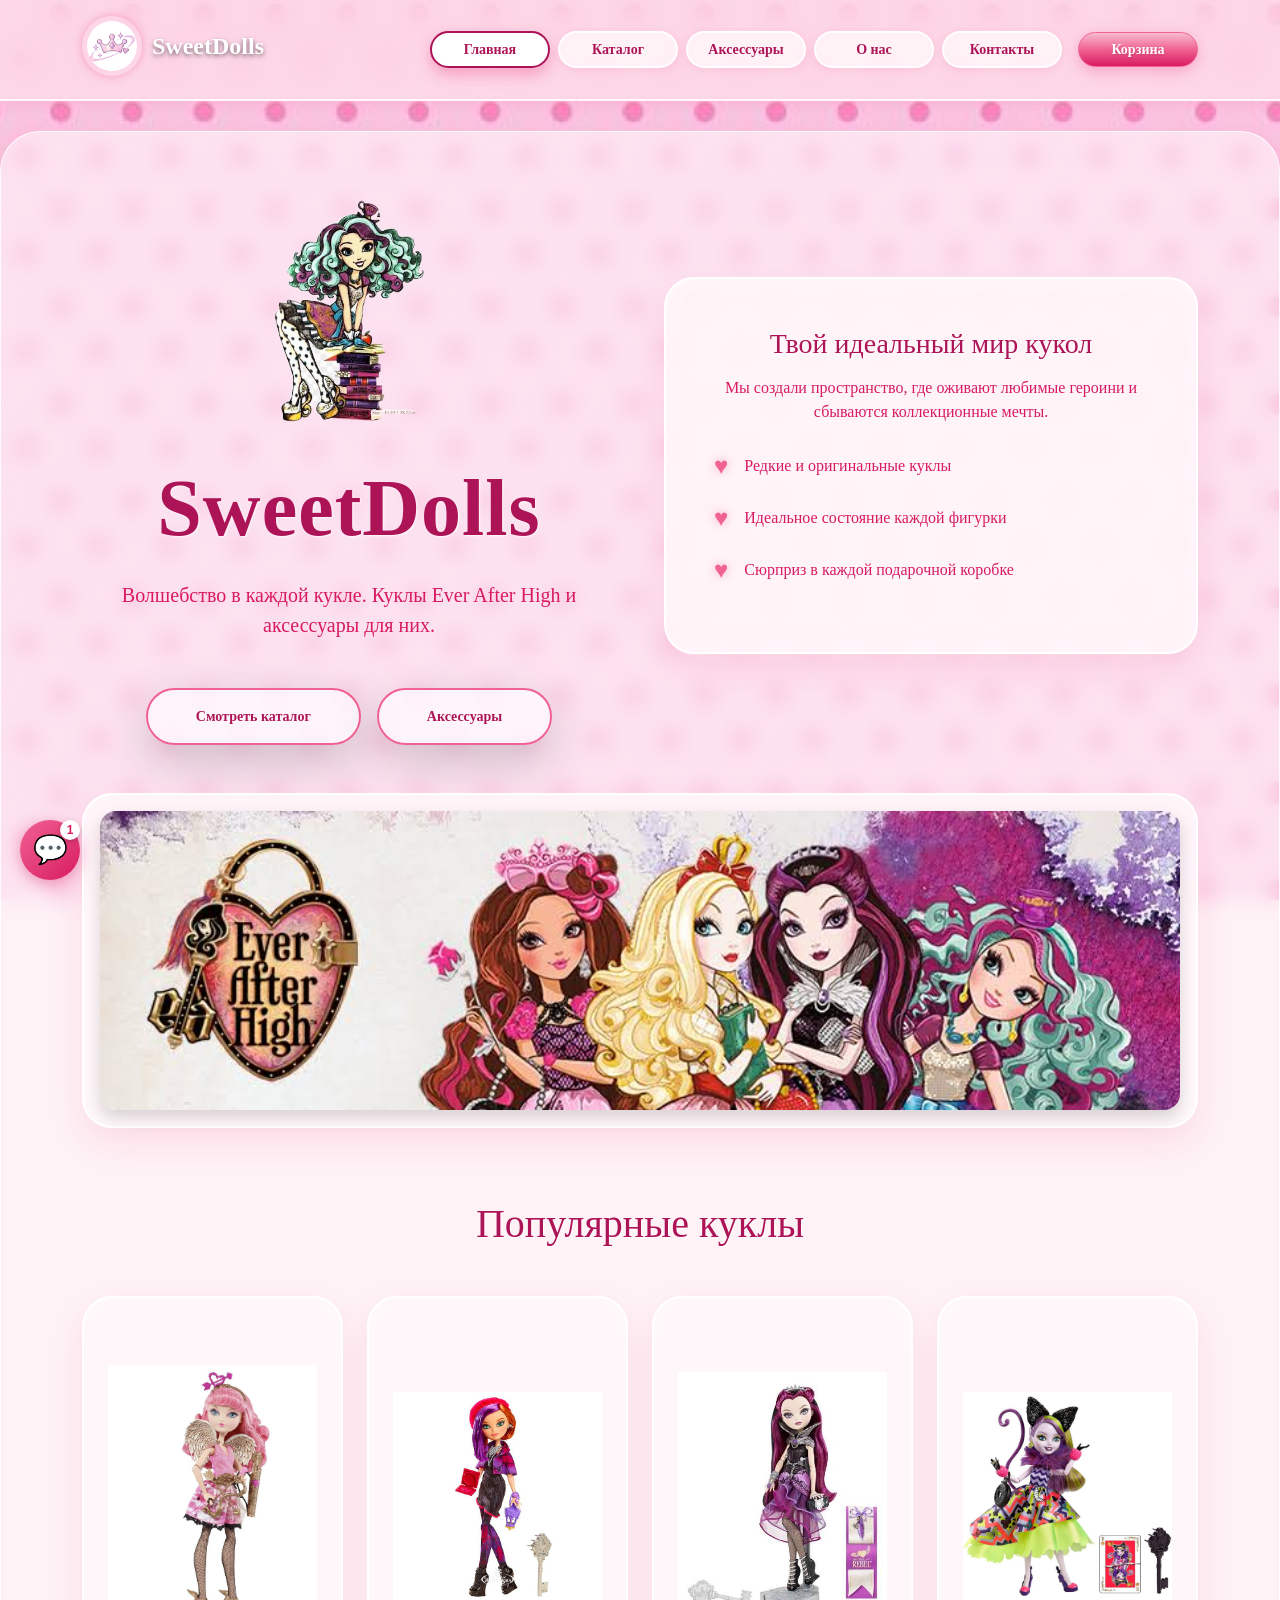
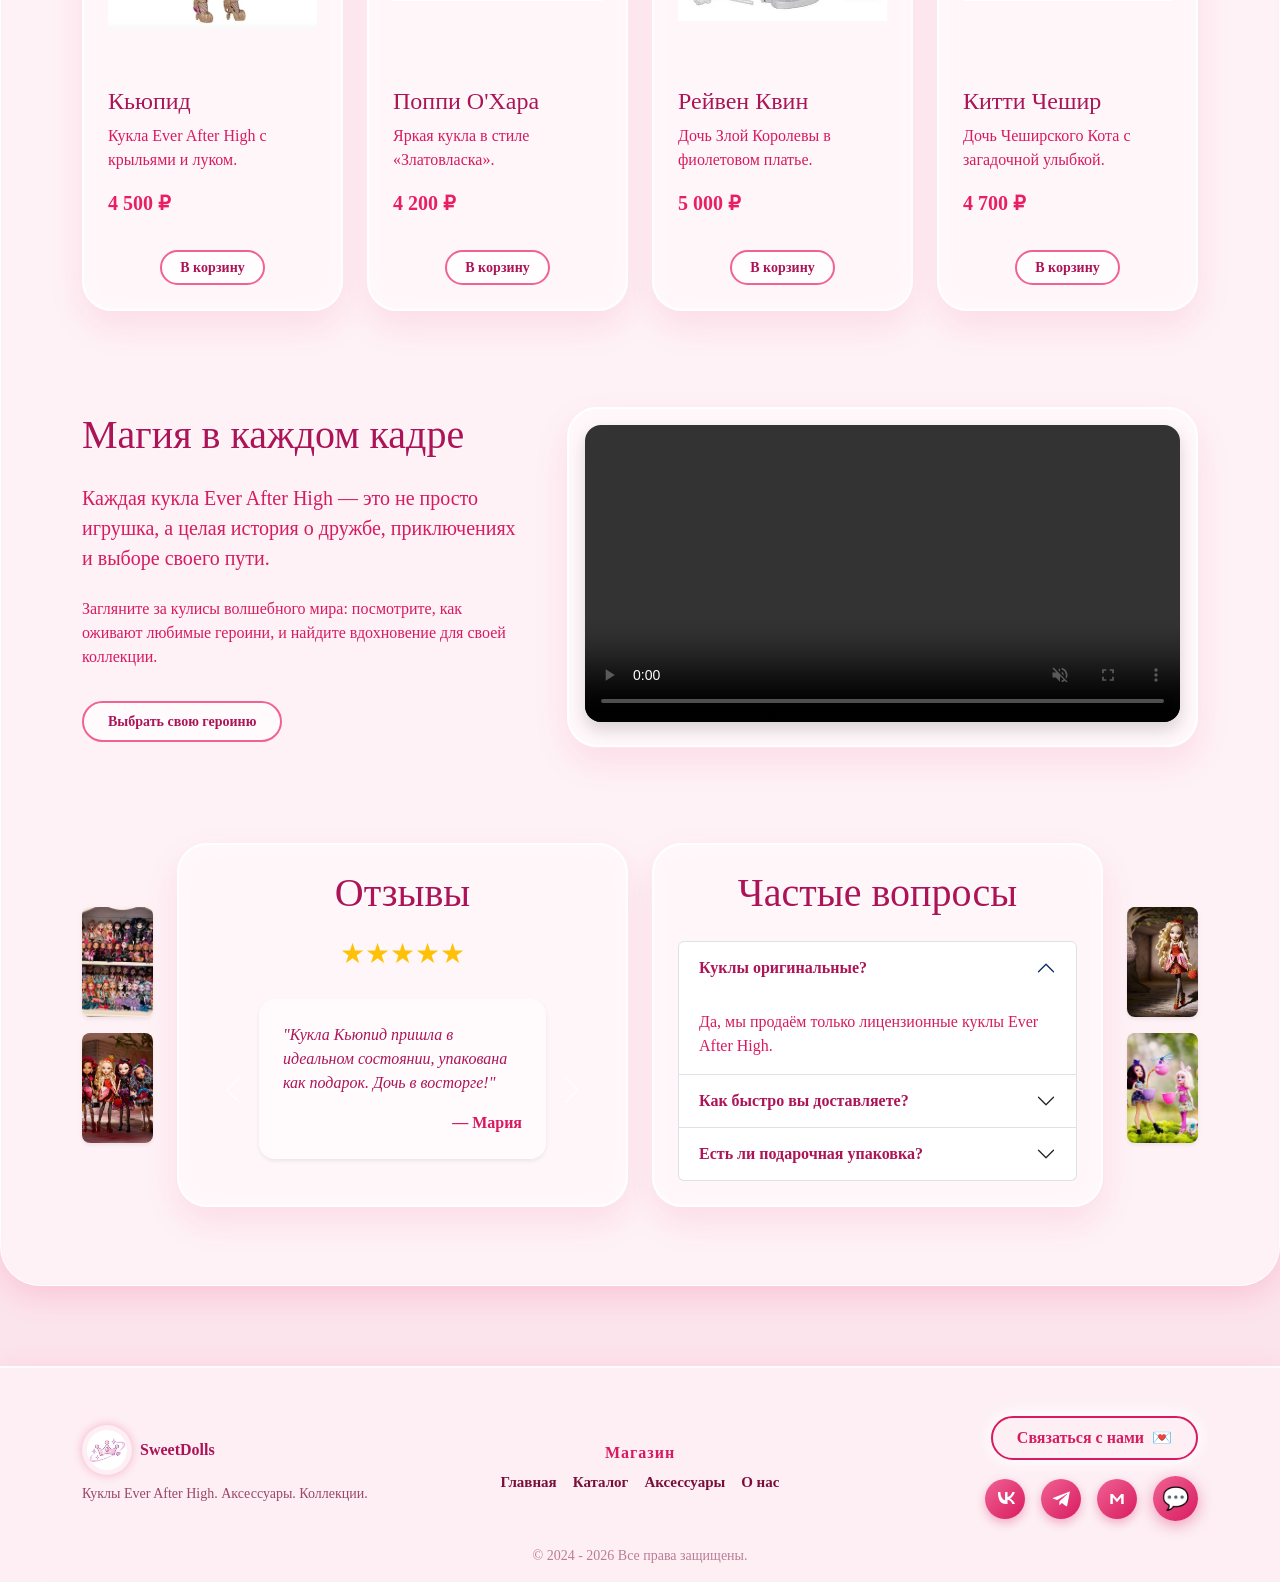
==== commit 8d08b2c6: "Добавила Китти Чешир, исправил футер и телефон в контактах" ====
--- a/index.html
+++ b/index.html
@@ -93,7 +93,7 @@
       <section class="py-5">
         <h2 class="text-center text-aero-dark mb-5 display-6">Популярные куклы</h2>
         <div class="row g-4">
-          <div class="col-6 col-md-6 col-lg-4">
+          <div class="col-6 col-md-6 col-lg-3">
             <div class="glass-card h-100 p-4 d-flex flex-column">
               <img src="images/cupid.jpg" alt="Кукла Кьюпид с крыльями" class="card-img-custom">
               <h3 class="h4 text-aero-dark">Кьюпид</h3>
@@ -102,7 +102,7 @@
               <button class="btn btn-outline-aero mt-3 rounded-pill d-block mx-auto" data-bs-toggle="modal" data-bs-target="#cartModal">В корзину</button>
             </div>
           </div>
-          <div class="col-6 col-md-6 col-lg-4">
+          <div class="col-6 col-md-6 col-lg-3">
             <div class="glass-card h-100 p-4 d-flex flex-column">
               <img src="images/poppy.jpg" alt="Кукла Поппи О'Хара" class="card-img-custom">
               <h3 class="h4 text-aero-dark">Поппи О'Хара</h3>
@@ -111,12 +111,21 @@
               <button class="btn btn-outline-aero mt-3 rounded-pill d-block mx-auto" data-bs-toggle="modal" data-bs-target="#cartModal">В корзину</button>
             </div>
           </div>
-          <div class="col-6 col-md-6 col-lg-4">
+          <div class="col-6 col-md-6 col-lg-3">
             <div class="glass-card h-100 p-4 d-flex flex-column">
               <img src="images/reiven.jpeg" alt="Кукла Рейвен Квин" class="card-img-custom">
               <h3 class="h4 text-aero-dark">Рейвен Квин</h3>
               <p class="text-aero-muted">Дочь Злой Королевы в фиолетовом платье.</p>
               <p class="fw-bold fs-5 text-aero mt-auto">5 000 ₽</p>
+              <button class="btn btn-outline-aero mt-3 rounded-pill d-block mx-auto" data-bs-toggle="modal" data-bs-target="#cartModal">В корзину</button>
+            </div>
+          </div>
+          <div class="col-6 col-md-6 col-lg-3">
+            <div class="glass-card h-100 p-4 d-flex flex-column">
+              <img src="images/kitty.jpg" alt="Кукла Китти Чешир" class="card-img-custom">
+              <h3 class="h4 text-aero-dark">Китти Чешир</h3>
+              <p class="text-aero-muted">Дочь Чеширского Кота с загадочной улыбкой.</p>
+              <p class="fw-bold fs-5 text-aero mt-auto">4 700 ₽</p>
               <button class="btn btn-outline-aero mt-3 rounded-pill d-block mx-auto" data-bs-toggle="modal" data-bs-target="#cartModal">В корзину</button>
             </div>
           </div>
@@ -222,7 +231,6 @@
             <img src="images/logo.png" alt="Логотип SweetDolls" style="height: 50px; width: 50px; object-fit: contain;">SweetDolls
           </a>
           <p class="small opacity-75 mb-2">Куклы Ever After High. Аксессуары. Коллекции.</p>
-          <p class="small opacity-50 mb-0">&copy; 2024 - 2026 Все права защищены.</p>
         </div>
         <div class="col-12 col-lg-4 text-center">
           <h5 class="fw-bold mb-2 fs-6">Магазин</h5>
@@ -243,6 +251,13 @@
             <a href="#" class="footer-social-icon" aria-label="Наш Max"><svg width="20" height="20" viewBox="0 0 24 24" fill="none"><path d="M4 18V6H7L12 12L17 6H20V18H17V10L12 16L7 10V18H4Z" fill="#fff"/></svg></a>
             <button class="footer-chat-btn" onclick="toggleChat()" aria-label="Открыть чат с менеджером" style="border: none;">💬</button>
           </div>
+        </div>
+      </div>
+
+      <!-- Копирайт в самом низу футера (на мобилке — последним) -->
+      <div class="row">
+        <div class="col-12 text-center">
+          <p class="small opacity-50 mb-0">&copy; 2024 - 2026 Все права защищены.</p>
         </div>
       </div>
     </div>
--- a/css/style.css
+++ b/css/style.css
@@ -221,9 +221,8 @@
   color: #d81b60 !important;
   text-decoration: none !important;
   background: transparent !important;
-  border: 2px solid #d81b60 !important; /* Розовая рамка */
+  border: 2px solid #d81b60 !important;
   border-radius: 50px !important;
-  /* Белая тень (свечение) */
   box-shadow: 0 0 15px rgba(255, 255, 255, 1), 0 0 25px rgba(255, 255, 255, 0.6) !important; 
   transition: all 0.3s ease !important;
 }
@@ -274,7 +273,7 @@
 .manager-chat-wrapper {
   position: fixed;
   bottom: 30px;
-  right: 30px;
+  left: 30px; /* Перенесли влево */
   z-index: 2000;
   font-family: Arial, sans-serif;
 }
@@ -292,8 +291,6 @@
   box-shadow: 0 4px 15px rgba(216, 27, 96, 0.4);
   transition: transform 0.3s ease;
   position: relative;
-  
-
   border: none !important;
   outline: none !important;
   padding: 0;
@@ -317,108 +314,6 @@
   align-items: center;
   justify-content: center;
   box-shadow: 0 2px 5px rgba(0,0,0,0.2);
-}
-
-.manager-chat-box {
-  position: absolute;
-  bottom: 80px;
-  right: 0;
-  width: 320px;
-  background: #fff;
-  border-radius: 20px;
-  box-shadow: 0 10px 30px rgba(0,0,0,0.15);
-  overflow: hidden;
-  display: none;
-  border: 1px solid #fce4ec;
-  transform-origin: bottom right;
-  animation: popUp 0.3s cubic-bezier(0.175, 0.885, 0.32, 1.275);
-}
-
-.manager-chat-box.show {
-  display: flex;
-  flex-direction: column;
-}
-
-@keyframes popUp {
-  from { opacity: 0; transform: scale(0.8); }
-  to { opacity: 1; transform: scale(1); }
-}
-
-.chat-header {
-  background: linear-gradient(135deg, #f06292, #d81b60);
-  padding: 15px;
-  display: flex;
-  justify-content: space-between;
-  align-items: center;
-}
-
-.manager-avatar {
-  width: 35px;
-  height: 35px;
-  border-radius: 50%;
-  background: url('../images/1525.jpg') center/cover;
-  border: 2px solid white;
-}
-
-.chat-body {
-  padding: 15px;
-  background: #fdf2f6;
-  height: 200px;
-  overflow-y: auto;
-}
-
-.chat-message {
-  padding: 10px 15px;
-  border-radius: 15px;
-  font-size: 14px;
-  margin-bottom: 10px;
-  max-width: 85%;
-  line-height: 1.4;
-}
-
-.chat-message.manager {
-  background: white;
-  color: #333;
-  border-bottom-left-radius: 2px;
-  box-shadow: 0 2px 5px rgba(0,0,0,0.05);
-}
-
-.chat-footer {
-  padding: 10px;
-  background: white;
-  display: flex;
-  gap: 10px;
-  border-top: 1px solid #fce4ec;
-}
-
-.chat-input {
-  border-radius: 20px;
-  font-size: 14px;
-  border: 1px solid #f8bbd0;
-}
-
-.chat-input:focus {
-  box-shadow: 0 0 0 0.25rem rgba(240, 98, 146, 0.25);
-  border-color: #f06292;
-}
-
-.chat-send-btn {
-  border-radius: 50%;
-  width: 40px;
-  height: 40px;
-  padding: 0;
-  display: flex;
-  align-items: center;
-  justify-content: center;
-  font-size: 16px;
-}
-/* ===== ВИДЖЕТ ЧАТА (СЛЕВА) ===== */
-.manager-chat-wrapper {
-  position: fixed;
-  bottom: 30px;
-  left: 30px; /* Перенесли влево */
-  z-index: 2000;
-  font-family: Arial, sans-serif;
 }
 
 .manager-chat-box {
@@ -436,6 +331,84 @@
   animation: popUp 0.3s cubic-bezier(0.175, 0.885, 0.32, 1.275);
 }
 
+.manager-chat-box.show {
+  display: flex;
+  flex-direction: column;
+}
+
+@keyframes popUp {
+  from { opacity: 0; transform: scale(0.8); }
+  to { opacity: 1; transform: scale(1); }
+}
+
+.chat-header {
+  background: linear-gradient(135deg, #f06292, #d81b60);
+  padding: 15px;
+  display: flex;
+  justify-content: space-between;
+  align-items: center;
+}
+
+.manager-avatar {
+  width: 35px;
+  height: 35px;
+  border-radius: 50%;
+  background: url('../images/1525.jpg') center/cover;
+  border: 2px solid white;
+}
+
+.chat-body {
+  padding: 15px;
+  background: #fdf2f6;
+  height: 200px;
+  overflow-y: auto;
+}
+
+.chat-message {
+  padding: 10px 15px;
+  border-radius: 15px;
+  font-size: 14px;
+  margin-bottom: 10px;
+  max-width: 85%;
+  line-height: 1.4;
+}
+
+.chat-message.manager {
+  background: white;
+  color: #333;
+  border-bottom-left-radius: 2px;
+  box-shadow: 0 2px 5px rgba(0,0,0,0.05);
+}
+
+.chat-footer {
+  padding: 10px;
+  background: white;
+  display: flex;
+  gap: 10px;
+  border-top: 1px solid #fce4ec;
+}
+
+.chat-input {
+  border-radius: 20px;
+  font-size: 14px;
+  border: 1px solid #f8bbd0;
+}
+
+.chat-input:focus {
+  box-shadow: 0 0 0 0.25rem rgba(240, 98, 146, 0.25);
+  border-color: #f06292;
+}
+
+.chat-send-btn {
+  border-radius: 50%;
+  width: 40px;
+  height: 40px;
+  padding: 0;
+  display: flex;
+  align-items: center;
+  justify-content: center;
+  font-size: 16px;
+}
 
 .scroll-to-top {
   position: fixed;
@@ -449,7 +422,7 @@
   align-items: center;
   justify-content: center;
   cursor: pointer;
-  z-index: 9999; /* ОЧЕНЬ ВАЖНО: Высокий z-index, чтобы быть поверх всего */
+  z-index: 9999;
   transition: all 0.3s ease;
   opacity: 0;
   pointer-events: none;
@@ -465,23 +438,20 @@
   transform: translateY(-5px) scale(1.1);
 }
 
-/* Клик проходит сквозь SVG прямо на кнопку */
 .scroll-to-top svg {
   pointer-events: none; 
 }
+
 /* ===== ДОСТУПНОСТЬ (A11Y) ===== */
-
-/* 1. Видимый фокус при навигации с клавиатуры (Tab) */
 *:focus-visible {
-  outline: 3px solid #d81b60 !important; /* Ярко-розовая обводка */
+  outline: 3px solid #d81b60 !important;
   outline-offset: 3px !important;
 }
 
-/* 2. Кнопка "Перейти к основному содержимому" (Skip-link) */
 .skip-link {
   position: absolute;
   left: 16px;
-  top: -100px; /* Скрыта за верхним краем экрана */
+  top: -100px;
   z-index: 9999;
   padding: 10px 15px;
   background-color: #d81b60;
@@ -492,29 +462,56 @@
   transition: top 0.3s ease;
 }
 
-/* Показываем ссылку, когда на неё попадает фокус с клавиатуры */
 .skip-link:focus,
 .skip-link:focus-visible {
   top: 16px;
   color: #ffffff !important;
 }
 
-/* Убираем стандартный outline у кнопок, если он перекрывает наш красивый */
 .btn:focus, .btn:active {
   box-shadow: none !important;
 }
 .btn:focus-visible {
   box-shadow: 0 0 0 0.25rem rgba(216, 27, 96, 0.5) !important;
 }
+
+/* ===== ИСПРАВЛЕНИЕ ДЛЯ ТЕЛЕФОНОВ В КОНТАКТАХ ===== */
+.contact-line {
+  display: inline-flex;
+  align-items: center;
+  white-space: nowrap; /* Запрещаем перенос номера */
+  gap: 4px;
+}
+
+/* На мобильных делаем шрифт чуть меньше, чтобы номер влез */
+@media (max-width: 575.98px) {
+  .contact-line {
+    font-size: 0.9rem;
+  }
+}
+
+/* На очень узких экранах (как 400px) уменьшаем еще сильнее и убираем отступ */
+@media (max-width: 420px) {
+  .contact-line {
+    font-size: 0.85rem;
+  }
+  .contact-line .me-2 {
+    margin-right: 0 !important;
+  }
+}
+
 /* ===== АДАПТИВНОСТЬ (ТЕЛЕФОНЫ) ===== */
 @media (max-width: 767px) {
   /* Карточки в 2 столбика */
+  .row > .col-6.col-md-6.col-lg-3,
   .row > .col-6.col-md-6.col-lg-4 {
     width: 50% !important;
     flex: 0 0 50% !important;
     padding-left: 8px !important;
     padding-right: 8px !important;
   }
+
+
   .card-img-custom { height: 180px !important; object-fit: contain; }
   .glass-card h3, .glass-card h2 { font-size: 16px !important; }
   .glass-card .text-aero-muted { font-size: 12px !important; }
